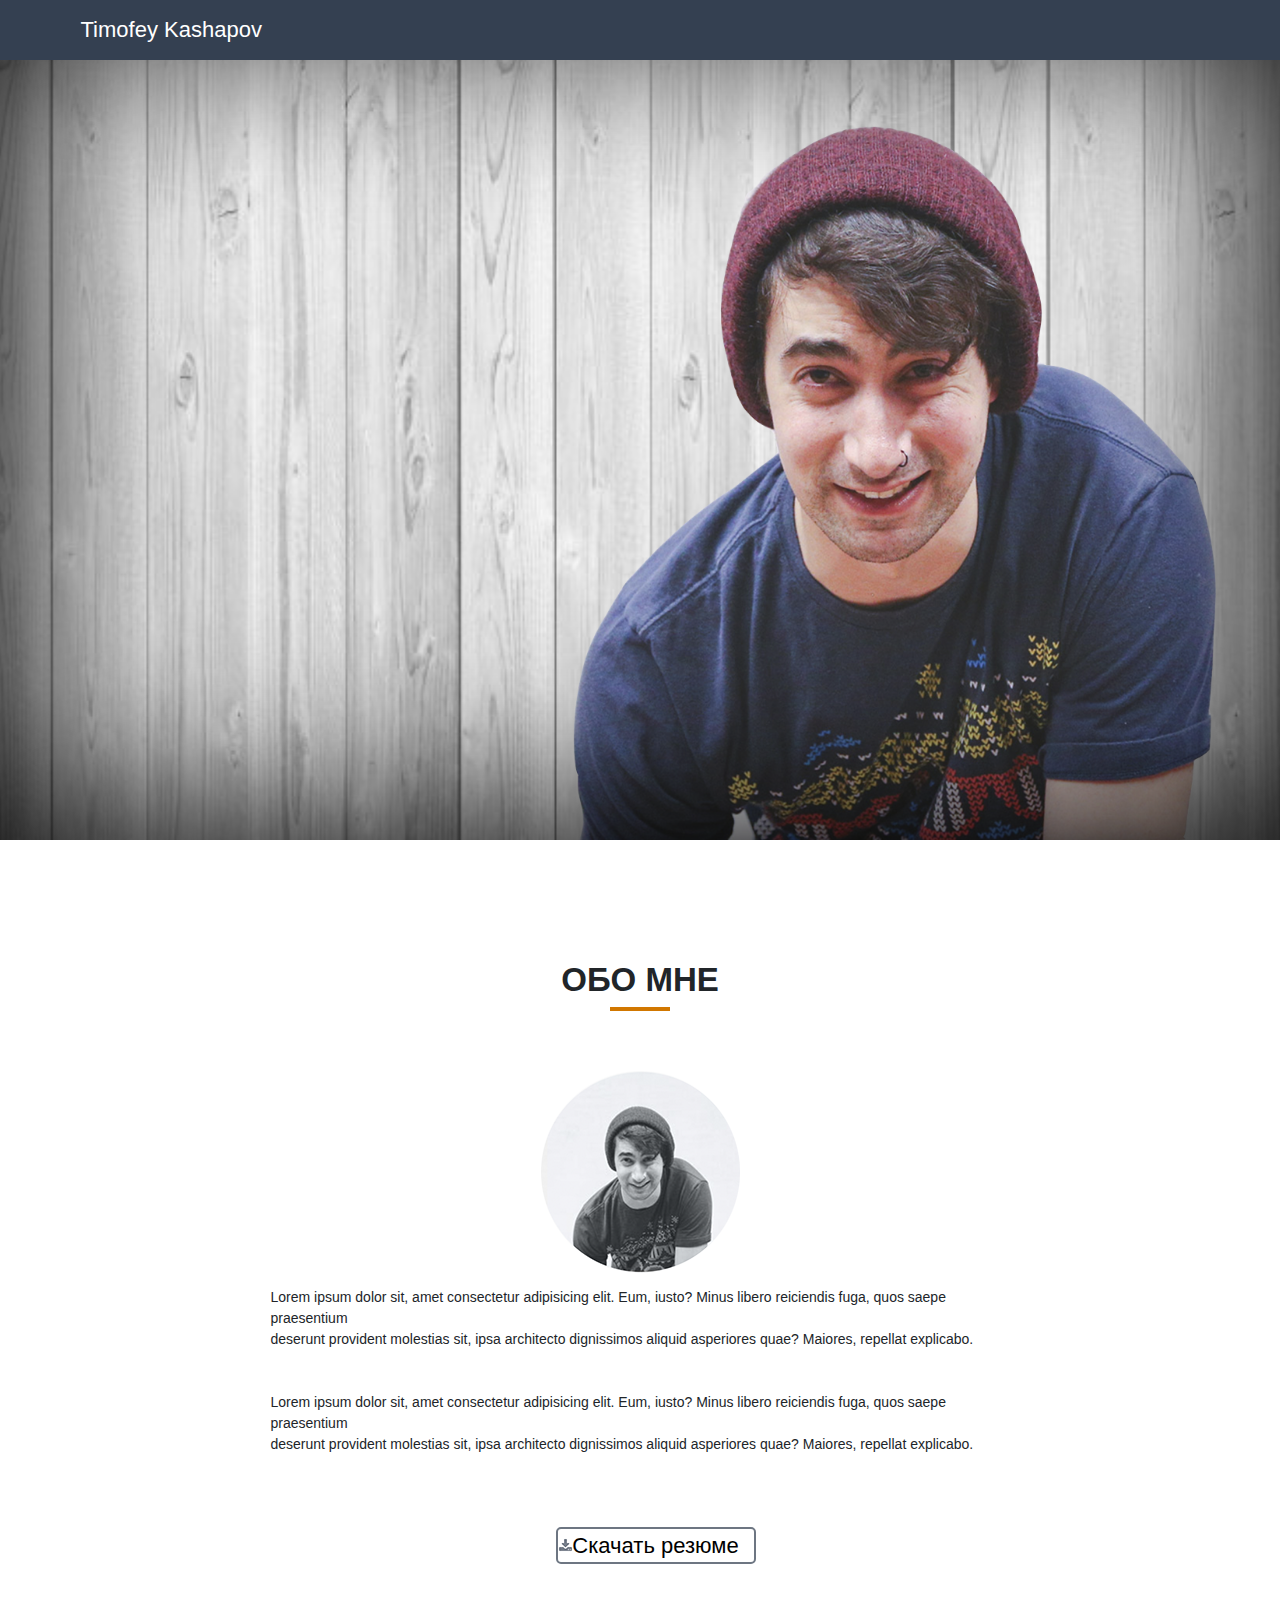
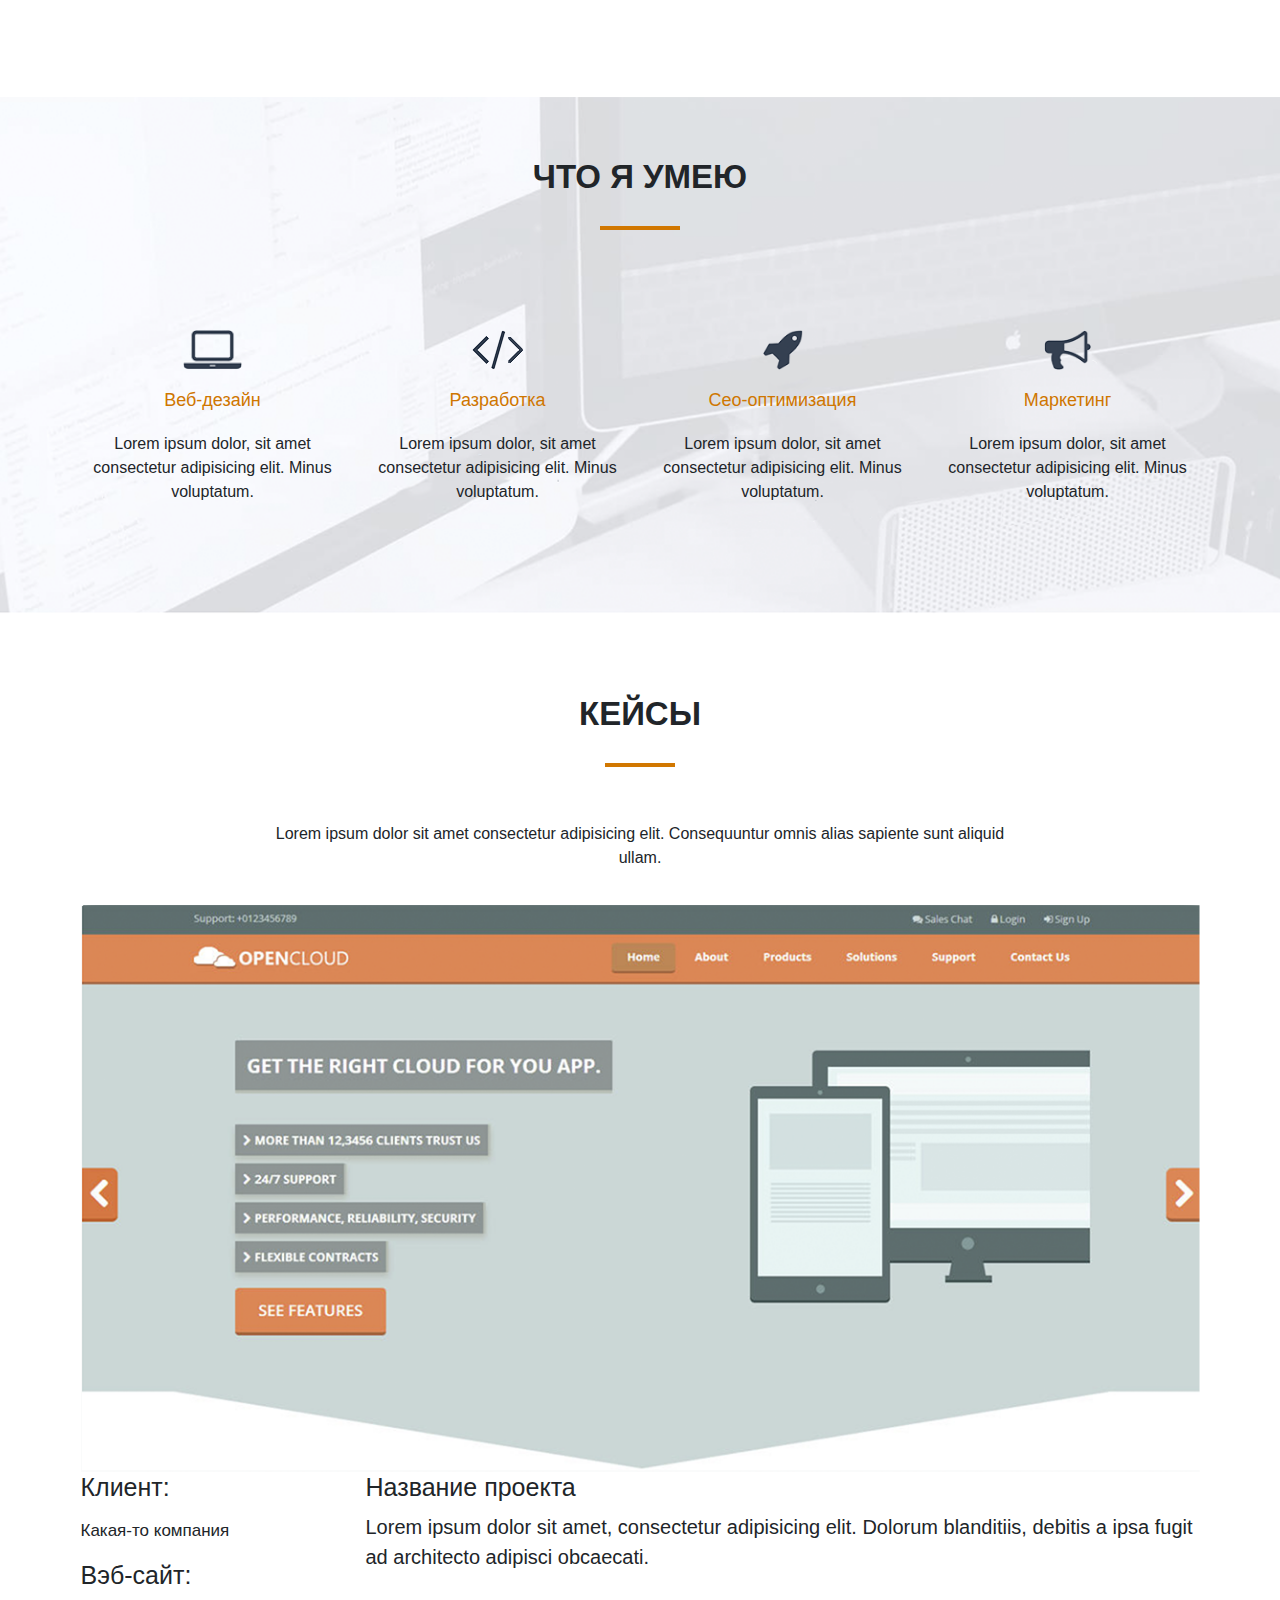
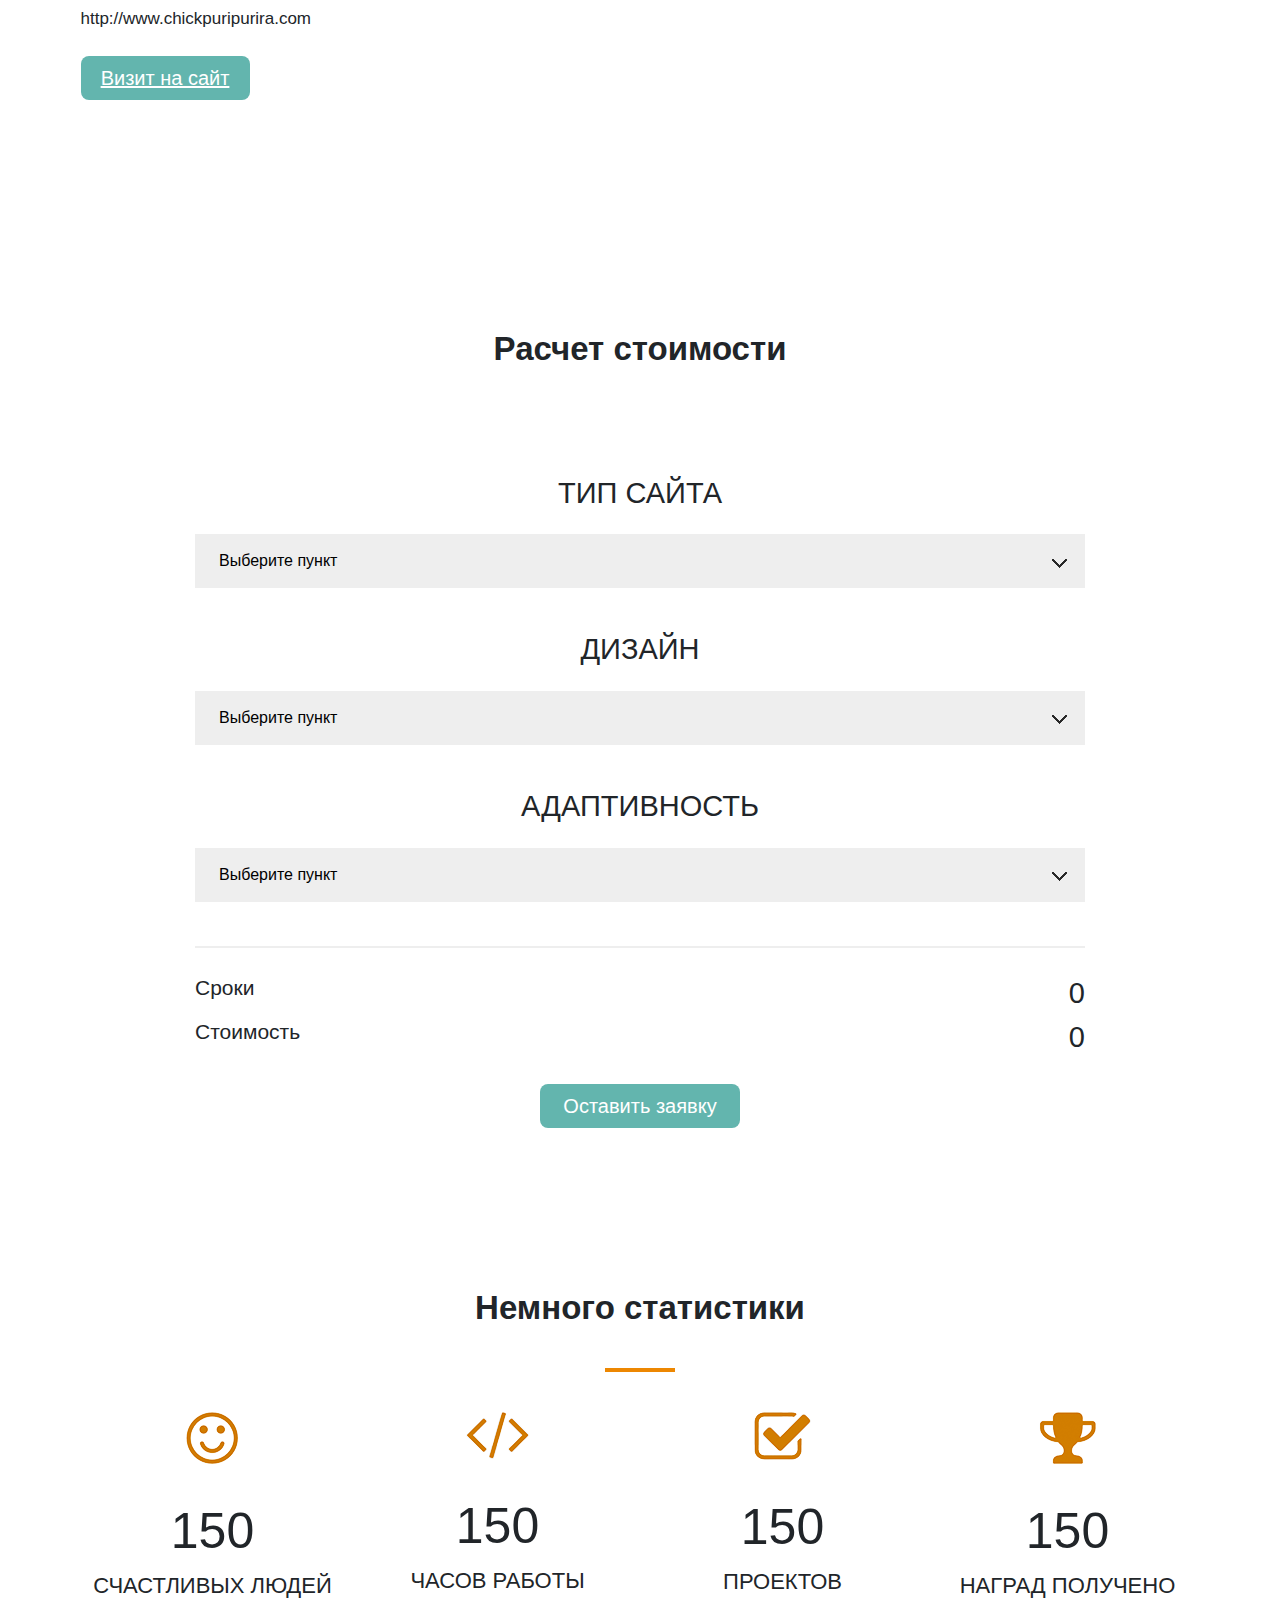
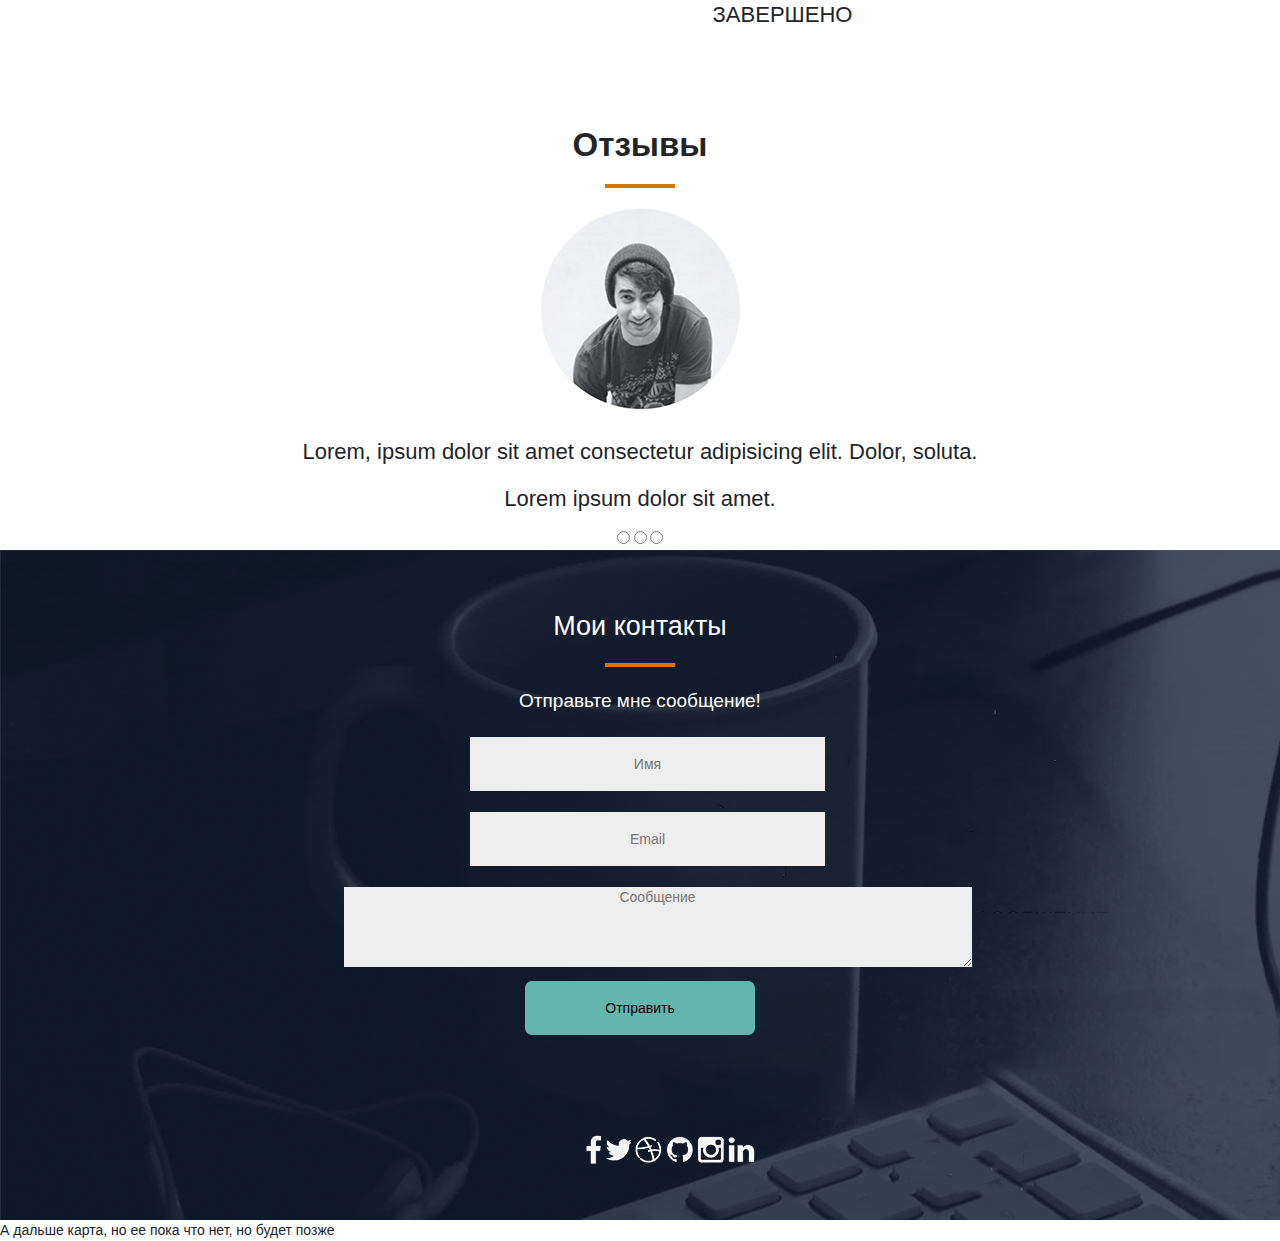
==== src/index.html @ a4252118 "Add files via upload" ====
<!DOCTYPE html>
<html lang="en">
<head>
    <meta charset="UTF-8">
    <meta name="description" content="Это моя первая страница">
    <meta name="author" content="Tima">
    <meta name="robots" content="all">
    <meta property="og:title" content="Это моя первая страница">
    <meta http-equiv="X-UA-Compatible" content="IE=edge">
    <meta name="viewport" content="width=device-width, initial-scale=1.0">
    
    <title>Начинающий Веб-разработчик</title>
    <link rel="stylesheet" href="css/reset.css">
    <link rel="stylesheet" href="css/bootstrap.min.css">
    <link rel="stylesheet" href="css/style.css">
    <link rel="stylesheet" href="css/font-awesome.css">
</head>
<body>
    <div class="preloader">
        <div class="preloader__row">
          <div class="preloader__item"></div>
          <div class="preloader__item"></div>
        </div>
      </div>
      <script>
        window.onload = function () {
          document.body.classList.add('loaded_hiding');
          window.setTimeout(function () {
            document.body.classList.add('loaded');
            document.body.classList.remove('loaded_hiding');
          }, 500);
        }
      </script>
    <header>
        <nav>
            <div class="container">
                <div class="row">
                    <div class="col-xxl-2 col-lg-3 col-7">
                        <div class="logo">Timofey Kashapov</div>
                    </div>
                    <div class=" px-0 col-xxl-6 col-xl-7 col-lg-8 offset-xxl-4 offset-xl-2 offset-lg-1 d-none d-lg-block">
                        <div class="menu">
                            <ul>
                                <li><a href="#about_me">Обо мне</a></li>
                                <li><a href="#skills">Навыки</a></li>
                                <li><a href="#case">Кейс</a></li>
                                <li><a href="#buy">Прайс</a></li>
                                <li><a href="#review">Отзывы</a></li>
                                <li><a href="#contact">Контакты</a></li>
                            </ul>
                        </div>
                    </div>
                    <div class="col-5 d-flex d-lg-none flex-column justify-content-center align-items-end">
                        <div class="dropdown">
                            <a class="btn btn btn-outline-secondary dropdown-toggle white-btn" href="#" role="button" data-bs-toggle="dropdown" aria-expanded="false">
                              Меню
                            </a>
                          
                            <ul class="dropdown-menu" aria-labelledby="dropdownMenuLink">
                              <li><a class="dropdown-item" href="#about_me">Обо мне</a></li>
                                <li><a class="dropdown-item" href="#skills">Навыки</a></li>
                                <li><a class="dropdown-item" href="#case">Кейс</a></li>
                                <li><a class="dropdown-item" href="#buy">Прайс</a></li>
                                <li><a class="dropdown-item" href="#review">Отзывы</a></li>
                                <li><a class="dropdown-item" href="#contact">Контакты</a></li>
                            </ul>
                          </div>
                    </div>
                </div>
            </div>
            
        </nav>
    </header>
    <main>
    <section class="main">
        <div class="container h-100">
            <div class="row align-items-center h-100">
                <div class="col-lg-6 mt-5 pt-5">
                    <div class="title_container mt-5">
                        <h1>Привет <br> Я ток начинаю)</h1>
                        <h4><i class="fa fa-css3" aria-hidden="true"></i>Здесь должно что то быть написано</h4>
                        <form action="a">
                            <input type="submit" value="Обо мне">
                            <input type="submit" value="Мои работы">
                        </form> 
                    </div>
                </div>
            </div>
        </div>
        
    </section>
    </main>
    <div class="about section" id="about_me">
        <div class="about_container container">
            <div class="row justify-content-center">
                <div class="col-12 col-sm-6 col-ld-3 text-center ">
                    <h2 id="about_me">Обо мне</h2>
                    <hr>
                </div>
            </div>
            <img class="d-block mx-auto" src="../src/img/p2.png" alt="">
            <div class="row justify-content-center">
                <div class="col-12 col-sm-10 col-md-9 col-lg-8 text-center text-md-start">
                    <p class="mt-3">Lorem ipsum dolor sit, amet consectetur adipisicing elit. Eum, iusto? Minus libero reiciendis fuga, quos saepe praesentium <br> deserunt provident molestias sit, ipsa architecto dignissimos aliquid asperiores quae? Maiores, repellat explicabo.</p>
                    <p class="mt-5">Lorem ipsum dolor sit, amet consectetur adipisicing elit. Eum, iusto? Minus libero reiciendis fuga, quos saepe praesentium <br> deserunt provident molestias sit, ipsa architecto dignissimos aliquid asperiores quae? Maiores, repellat explicabo.</p> <br>
        
                </div>
            </div>
            <div class="row justify-content-center">
                <div class="col-6 col-sm-5 col-md-4 col-lg-2 text-center">
                    <a href="#">Скачать резюме</a>
                </div>
            </div>
        </div>
    </div>
    <div class="skills section" id="skills">
        <div class="skills_container container">
            <h2>Что я умею</h2>
            <hr>
            <div class="row justify-content-center text-center">
                <div class="skills_item col-12 col-sm-6 col-md-3 mt-5 mt-sm-0">
                    <img src="./img/pc.png" alt="">
                    <h3>Веб-дезайн</h3>
                    <p>Lorem ipsum dolor, sit amet consectetur adipisicing elit. Minus voluptatum.</p>
                </div>
                <div class="skills_item col-12 col-sm-6 col-md-3 mt-5 mt-sm-0">
                    <img src="./img/log1.png" alt="">
                    <h3>Разработка</h3>
                    <p>Lorem ipsum dolor, sit amet consectetur adipisicing elit. Minus voluptatum.</p>
                </div>
                <div class="skills_item col-12 col-sm-6 col-md-3 mt-5 mt-sm-0">
                    <img src="./img/raketa.png" alt="">
                    <h3>Сео-оптимизация</h3>
                    <p>Lorem ipsum dolor, sit amet consectetur adipisicing elit. Minus voluptatum.</p>
                </div>
                <div class="skills_item col-12 col-sm-6 col-md-3 mt-5 mt-sm-0">
                    <img src="./img/mus.png" alt="">
                    <h3>Маркетинг</h3>
                    <p>Lorem ipsum dolor, sit amet consectetur adipisicing elit. Minus voluptatum.</p>
                </div>
            </div>
        </div>
    </div>
    
    <div class="case section" id="case">
        <div class="case_container container">
            <h2 class="text-center">Кейсы</h2>
        <hr>
        <div class="row justify-content-center text-center">
            <p class="textcs col-12 col-sm-10 col-md-9 col-lg-8 text-center">Lorem ipsum dolor sit amet consectetur adipisicing elit. Consequuntur omnis alias sapiente sunt aliquid ullam.</p>
            <img src="../src/img/caseslider.png" class="rounded mx-auto d-block" alt="">
        </div>

            <!--<div class="row justify-content-center">
            <div class="text_case">
                    <div class="col-12 col-md-3 col-lg-2 description_left">
                        <h4>Клиент</h4>
                        <p class="company">Компания</p>
                        <h4>Веб-сайт</h4>
                        <p class="company">http://www.chickpuripurira.com</p>
                        <form action="c">
                            <input type="submit" value="Визит на сайт">
                        </form>
                    </div>
            </div>
            <div class="text_case2">
                <div class="col-12 col-md-9 description_right mt-3 mt-md-0">
                            <h4>Название проекта</h4>
                            <p class="ttl">Lorem ipsum dolor sit amet.</p>
                        </div>
            </div>
            </div>-->
            <div class="row justify-content-between">
                <div class="col-12 col-md-3 col-lg-2 description_left">
                    <h3>Клиент:</h3>
                    <p>Какая-то компания</p>
                    <h3>Вэб-сайт:</h3>
                    <p>http://www.chickpuripurira.com</p>
                    <a href="#">Визит на сайт</a>
                </div>
                <div class="col-12 col-md-9 description_right mt-3 mt-md-0">
                    <h4>Название проекта</h4>
                    <p>Lorem ipsum dolor sit amet, consectetur adipisicing elit. Dolorum blanditiis, debitis a ipsa fugit ad architecto adipisci obcaecati.</p>
                </div>
            </div>
            </div>
            <br>
            
           
        </div>    
        </div>
    </div>
    
    <div class="buy section" id="buy">
        <div class="container justify-content-center text-center">
            <h2>Расчет стоимости</h2>
            <div class="col-12 ">
                <div class="calculator">
                    <h3>Тип сайта</h3>
                    <select id="select1" class="mySelect" name="type" id="typeSite">
                        <option value="0" days="0" selected disabled>Выберите пункт</option>
                        <option value="1000" days="2">Сайт-визитка</option>
                        <option value="2000" days="4">Корпоративный</option>
                        <option value="5000" days="6">Интернет-магазин</option>
                    </select>
                    <h3>Дизайн</h3>
                    <select id="select2" class="mySelect" name="type" id="typeSite">
                        <option value="0" days="0" selected disabled>Выберите пункт</option>
                        <option value="2500" days="2">Шаблонный</option>
                        <option value="3500" days="3">Уникальный</option>
                        <option value="5000" days="4">WOW-Дизайн</option>
                    </select>
                    <h3>Адаптивность</h3>
                    <select id="select3" class="mySelect" name="type" id="typeSite">
                        <option value="0" days="0" selected disabled>Выберите пункт</option>
                        <option value="1000" days="2">Компьютер</option>
                        <option value="2500" days="3">Мобильный</option>
                        <option value="5000" days="4">Полный</option>
                    </select>
                    <hr>
                    <div class="calculator_footer">
                        <div class="days">
                            <p class="text">Сроки</p>
                            <p class="digit">0</p>
                            <div class="clear"></div>
                        </div>

                        <div class="price">
                            <p class="text">Стоимость</p>
                            <p class="digit">0</p>
                            <div class="clear"></div>
                        </div>
                        <div class="row justify-content-center text-center">
                            <div class="col-12 ">
                                <button class="mx-auto" onclick="">Оставить заявку</button>
                            </div>
                        </div>
                    </div>
                </div> 
            </div>
        </div>
        
    </div>
    
    <div class="statist" id="statist">
        <div class="statist_container container">
        <h2>Немного статистики</h2>
        <hr>
        <div class="row justify-content-center text-center">
            <div class="statist_item col-12 col-sm-6 col-md-3">
                <img src="./img/smile.png" alt=""><br>
                <span>150</span>
                <p>Счастливых людей</p>
            </div>
            <div class="statist_item col-12 col-sm-6 col-md-3">
                <img src="./img/skoba.png" alt=""><br>
                <span>150</span>
                <p>Часов работы</p>
            </div>
            <div class="statist_item col-12 col-sm-6 col-md-3">
                <img src="./img/galka.png" alt=""><br>
                <span>150</span>
                <p>Проектов завершено</p>
            </div>
            <div class="statist_item col-12 col-sm-6 col-md-3">
                <img src="./img/kubok.png" alt=""><br>
                <span>150</span>
                <p>Наград получено</p>
            </div>
        </div>
    </div>
    </div>
    <div class="review section" id="review">
        <div class="review_container container">
            <h2>Отзывы</h2>
            <hr>
            <div class="row justify-content-center text-center">
                <div class="col-12 col-sm-10 col-md-8 text-center">
                    <div class="review1">
                        <img src="../src/img/p2.png" class="rounded mx-auto d-block" alt="">
                        <p>Lorem, ipsum dolor sit amet consectetur adipisicing elit. Dolor, soluta.</p>
                        <p>Lorem ipsum dolor sit amet.</p>
                        <input  type="radio" name="kartinka1" value="1">
                        <input  type="radio" name="kartinka1" value="2">
                        <input  type="radio" name="kartinka1" value="3">
                    </div>
                </div>
            </div>
        </div>
    </div>
    <div class="contact section" id="contact">
        <div class="contact_container container text-center">
            <h2>Мои контакты</h2>
        <hr>
        <p>Отправьте мне сообщение!</p>
        <div class="row justify-content-center text-center">
            <div class="col-12 col-sm-10 col-md-8">
            <div class="input_text">
                <input class="push" type="text" name="" id="" placeholder="Имя">
                <input class="push" type="email" name="" id="" placeholder="Email">
            </div>
        </div>
        <div class="col-12 col-sm-10 col-md-8">
            <div class="input_text2">
                <textarea class="textarea" placeholder="Сообщение" name="" id="" cols="30" rows="10"></textarea>
            </div>
        </div>
            
                <form action="d">
                    <input class="tent" type="submit" value="Отправить">
                </form>
            <div class="col-12 col-sm-8 col-md-4">
            <div class="socseti">
                <img src="./img/fb.png" alt="">
                <img src="./img/twiter.png" alt="">
                <img src="./img/boll.png" alt="">
                <img src="./img/git.png" alt="">
                <img src="./img/inst.png" alt="">
                <img src="./img/in.png" alt="">
            </div>
        </div>
        </div>
        
        </div>
        
    </div>
    <footer>
        <p>А дальше карта, но ее пока что нет, но будет позже</p>
    </footer>
    <script src="js/jquery-3.6.0.min.js"></script>
    <script src="js/bootstrap.bundle.min.js"></script>
    <script src="js/spin.js"></script>
    <script src="js/jquery.magnific-popup.min.js"></script>
    <script src="js/calcul.js" ></script>
</body>
</html>
---- src/css/style.css ----
body{
    font-family: Arial, sans-serif;
}
.preloader {
    /*фиксированное позиционирование*/
    position: fixed;
    /* координаты положения */
    left: 0;
    top: 0;
    right: 0;
    bottom: 0;
    /* фоновый цвет элемента */
    background: #e0e0e0;
    /* размещаем блок над всеми элементами на странице (это значение должно быть больше, чем у любого другого позиционированного элемента на странице) */
    z-index: 1001;
  }
  
  .preloader__row {
    position: relative;
    top: 50%;
    left: 50%;
    width: 70px;
    height: 70px;
    margin-top: -35px;
    margin-left: -35px;
    text-align: center;
    animation: preloader-rotate 2s infinite linear;
  }
  
  .preloader__item {
    position: absolute;
    display: inline-block;
    top: 0;
    background-color: #337ab7;
    border-radius: 100%;
    width: 35px;
    height: 35px;
    animation: preloader-bounce 2s infinite ease-in-out;
  }
  
  .preloader__item:last-child {
    top: auto;
    bottom: 0;
    animation-delay: -1s;
  }
  
  @keyframes preloader-rotate {
    100% {
      transform: rotate(360deg);
    }
  }
  
  @keyframes preloader-bounce {
  
    0%,
    100% {
      transform: scale(0);
    }
  
    50% {
      transform: scale(1);
    }
  }
  
  .loaded_hiding .preloader {
    transition: 0.3s opacity;
    opacity: 0;
  }
  
  .loaded .preloader {
    display: none;
  }
nav{
    position: fixed;
    width: 100%;
    height: 60px;
    background: #344051;
    position: fixed;
    z-index: 15;
}
.logo{
    color: #fff;
    font-size: 22px;
    line-height: 60px;
    float: left;
    -webkit-animation: comming 3s ease;
    -o-animation: comming 3s ease;
    animation: comming 3s ease;
}
@keyframes comming{
    from{
        opacity: 0;
    }
    to{
        opacity: 1;
    }
}
@keyframes topshift{
    from{
        opacity: 0;
        margin-top:-80px;
    }
    to{
        opacity: 1;
        margin-top: 0px;
    }
}
.menu{
    float: left;
   
}
.menu li{
    float: left;
    line-height: 60px;
    color: #fff;
    margin-right: 40px;
    font-size: 14px;
    text-transform: uppercase;
    -webkit-animation: topshift 3s ease forwards;
    -o-animation: topshift 3s ease forwards;
    animation: topshift 3s ease forwards;
    opacity: 0;
}
.menu li:nth-child(2){
    animation-delay: 0.4s;
}
.menu li:nth-child(3){
    animation-delay: 0.8s;
}
.menu li:nth-child(4){
    animation-delay: 1.2s;
}
.menu li:nth-child(5){
    animation-delay: 1.6s;
}
.menu li:nth-child(6){
    animation-delay: 2.0s;
}
.white-btn:visited{
    color: white;
}

.menu li a{
    transition: all 0.1s;
    color: #fff;
    transform: scale(1);
    display: inline-block;
}
.menu li a.active{
    color: red;
    
}
.menu li a:visited{
    color: white;
}
/*.menu li a:hover{
    color: #e88604;
}
.menu li a:active{
    transform: scale(1.1);
    color: #e88604;
}*/
main{
    width: 100%;
    height: 100%;
}
.main{
    float: right;
    width: 100%;
    height: calc(100% - 60px);
    background: url(../img/p.png) 90% 100%/auto 85% no-repeat,url("../img/doski.jpg") center/cover no-repeat;
    box-shadow: inset 0px 0px 200px 20px #000;
}
    /*
    animation: shake 1s infinite;
  }
  
  @keyframes shake {
    0% { transform: translate(5px, 5px) rotate(0deg); }
    10% { transform: translate(-5px, -7px) rotate(-1deg); }
    20% { transform: translate(-8px, 5px) rotate(1deg); }
    30% { transform: translate(8px, 7px) rotate(0deg); }
    40% { transform: translate(5px, -5px) rotate(1deg); }
    50% { transform: translate(-5px, 7px) rotate(-1deg); }
    60% { transform: translate(-8px, 5px) rotate(0deg); }
    70% { transform: translate(8px, 5px) rotate(-1deg); }
    80% { transform: translate(-5px, -5px) rotate(1deg); }
    90% { transform: translate(5px, 7px) rotate(0deg); }
    100% { transform: translate(5px, -7px) rotate(-1deg); }
  }*/
.title_container{
    color: #2c384a;
    text-align: center;
    width: 100%;
    opacity: 0;
    -webkit-animation: titlemove 1.5s ease forwards;
    -o-animation: titlemove 1.5s ease forwards;
    animation: titlemove 1.5s ease forwards;
    -webkit-animation-delay: 2.4s;
    -o-animation-delay: 2.4s;
    animation-delay: 2.4s;
}
@keyframes titlemove{
    from{
        opacity: 0;
        margin-left: -500px;
    }
    to{
        opacity: 1;
        margin-left: 0px;
    }
}
.title_container h1{
    font-size: 72px;
    font-weight: 600;
}
.title_container h4{
    margin-top: 40px;
    color: #79818d;
    text-align: center;
    font-size: 22px;
}
.title_container input{
    width: 96px;
    height: 40px;
    text-align: center;
    border: 2px solid #6d7682;
    background: none;
    border-radius: 5px;
    color: #6d7682;
    font-size: 13px;
    cursor: pointer;
    margin: 50px 14px 0px 14px;
}
.title_container input{
    transition: all;
    transform: scale(1);
}
.title_container input:hover{
    background: #344051;
    color: #fff;
}
.title_container input:active{
    transform: scale(1.1);
}
@media (max-width:991px){
    .title_container, .title_container h4, .title_container input{
        color: white;
        position: relative;
        z-index: 3;
    }
    .title_container input{
        border: 2px solid #fff;
    }
    .main{
        position: relative;
    }
    .main::after{
        content: "";
        bottom: 0;
        top: 0;
        left: 0;
        right: 0;
        position: absolute;
        background: rgba(0, 0, 0, 0.4);
    }
}

/*.about{
    -webkit-animation: abo 3s ease forwards;
    -o-animation: abo 3s ease forwards;
    animation: abo 3s ease forwards;
    opacity: 0;
}
@keyframes abo{
    from{
        opacity: 0;
        margin-left:-500px;
    }
    to{
        opacity: 1;
        margin-left: 0px;
    }
    
}*/
.about{
    padding-top: 60px;
    padding-bottom: 96px;
}
.about_container h2{
    font-size: 33px;
    text-transform: uppercase;
    font-weight: 650;
}
.about_container hr{
    height: 4px;
    border: none;
    background: #d17700;
    width: 60px;
    margin: 0 auto 60px;
    opacity: 1;
}

.about_container a{
    display: block;
    width: 200px;
    border: 2px solid #6d7682;
    background: url(../img/ik.png) left no-repeat;
    border-radius: 5px;
    color: black;
    font-size: 22px;
    cursor: pointer;
    margin: 37px auto;
    text-decoration: none;
}
.skills{    
    background: url(../img/foncase.png)center/cover no-repeat;
}
.skills_container{
    padding-top: 60px;
    padding-bottom: 96px;
}

.skills_container h2{
    text-align: center;
    font-size: 33px;
    margin: 0px auto 30px;
    text-transform: uppercase;
    font-weight: 650;
}
.skills_container hr{
    height: 4px;
    border: none;
    background: #d17700;
    width: 80px;
    margin: 0 auto 100px;
    opacity: 1;
}

.skills_item img{
    margin-bottom: 20px;
    height: 40px;
}

.skills_item h3{
    font-size: 18px;
    color: #cf7600;
    margin-bottom: 20px;
}
.skills_item p{
    font-size: 16px;
}

.clear{
    clear: both;
}






/*.case{
    -webkit-animation: cas 3s ease forwards;
    -o-animation: cas 3s ease forwards;
    animation: cas 3s ease forwards;
    opacity: 0;
}
@keyframes cas{
    from{
        opacity: 0;
        margin-left:-500px;
    }
    to{
        opacity: 1;
        margin-left: 0px;
    }
}*/
.case{
    padding-top: 80px;
    padding-bottom: 128px;
}
.case{
    width: 100%;

}
.case h2{
    text-align: center;
    width: 214px;
    font-size: 33px;
    margin: 0px auto 30px;
    text-transform: uppercase;
    font-weight: 650;
}
.case hr{
    height: 4px;
    border: none;
    background: #d17700;
    width: 70px;
    margin: 20px auto;
    opacity: 1;
}
.case .textcs{
    text-align: center;
    font-size: medium;
    margin: 35px 0px 35px 0px;
}
.text_case{
    font-size: 15px;
}
.text_case h4{
    font-size: 27px;
    color: #384354;
}
.text_case .company{
    font-size: 17px;
    color: #384354;
}
.text_case input{
    background: #63b5ae;
    border-radius: 5px;
    font-size: 30px;
    margin: 14px 0px 0px 0px;
    transition: all;
    transform: scale(1);
}
/*.text_case input:hover{
    background: #4e9a93;
}
.text_case input:active{
    transform: scale(1.1);
}*/
.text_case2 h4{
    font-size: 27px;
    color: #384354;

}
.text_case2 .ttl{
    font-size: 17px;
    color: #384354;
}
.description_left h3{
    font-size: 25px;
}

.description_left p{
    font-size: 17px;
    margin: 16px 0;
}

.description_left a, .calculator_footer button{
    margin-top: 25px;
    display: block;
    width: 100%;
    background: #63b5ae;
    height: 44px;
    line-height: 44px;
    text-align: center;
    color: white;
    font-size: 20px;
    border-radius: 8px;
    
}
.description_right h4{
    font-size: 25px;
    margin-bottom: 10px;
}
.description_right p{
    font-size: 20px;

}








.buy h2{
    font-size: 33px;
    padding-top: 80px;
    padding-bottom: 100px;
    font-weight: 650;
}
.calculator{
    max-width: 890px;
    margin: 0 auto;
    padding-bottom: 50px;
}

.calculator h3{
    font-size: 29px;
    text-transform: uppercase;
    margin-bottom: 24px;
}
.calculator select{
    margin-bottom: 44px;
}

.calculator hr{
    height: 2px;
    border: none;
    background: #eee;
    width: 100%;
    margin: 0 auto 24px;
    opacity: 1;
    
}

.mySelect{
    display: block;
    width: 100%;
    max-width: 890px;
    height: 54px;
    background: #eeeeee;
    padding-left: 24px;
    font-size: 16px;
    -webkit-appearance: none;
    -moz-appearance: none;
    appearance: none;
    background:  url(../img/select.png) 98% 54%/auto no-repeat, #eee;
}
.days, .price{
    margin-bottom: 0px;
    font-size: 21px;
    
}
.calculator_footer p{
    margin-bottom: 0;
}
.calculator_footer .text{
    float: left;
}

.calculator_footer .digit{
    font-size: 29px;
    float: right;
}

.calculator_footer button{
    width: 200px;
}







.statist{    
    width: 100%;
    background: url(../img/doski.jpg) ;
    background-attachment: fixed;
}
.statist h2{
    padding-top: 80px;
    text-align: center;
    font-size: 33px;
    margin: 30px 0px 0px 0px;
    font-weight: 650;
}
.statist hr{
    height: 4px;
    border: none;
    background: #ed8701;
    width: 70px;
    margin: 40px auto;
    opacity: 1;
}
.statist_item{
    text-align: center;
    font-size: 22px;
    text-transform: uppercase;
    /*-webkit-animation: stat 3s ease forwards;
    -o-animation: stat 3s ease forwards;
    animation: stat 3s ease forwards;
    opacity: 0;*/
}
/*.statist_item:nth-child(2){
animation-delay: 0.4s;
}
.statist_item:nth-child(3){
animation-delay: 0.8s;
}
.statist_item:nth-child(4){
animation-delay: 1.2s;
}
.statist_item:nth-child(5){
    animation-delay: 1.6s;
}
.statist_item:nth-child(6){
     animation-delay: 2s;
}
@keyframes stat{
    from{
        opacity: 0;
        margin-top:-80px;
    }
    to{
        opacity: 1;
        margin-top: 0px;
    }
}*/

.statist_item img{
    margin-bottom: 30px;
}
.statist_item span{
    font-size: 50px;
}






.review h2{
    text-align: center;
    font-size: 33px;
    padding-top: 80px;
    font-weight: 650;
}
.review hr{
    height: 4px;
    border: none;
    background: #d17700;
    width: 70px;
    margin: 20px auto;
    opacity: 1;
}
.review img{
    
    margin-bottom: 25px;
}
.review p{

    font-size: 22px;
}
.review input{
    margin: 0 auto;
}






.contact{
    padding-top: 60px;
    padding-bottom: 55px;
}
.contact{    
    width: 100%;
    background: url(../img/foncontact.png) no-repeat;
}
.contact h2{
    text-align: center;
    font-size: 27px;
    color: #fff;
}
.contact p{
    text-align: center;
    color: #fff;
    font-size: 19px;
    margin-bottom: 15px;
}
.contact hr{
    height: 4px;
    border: none;
    background: #d17700;
    width: 70px;
    margin: 20px auto;
    opacity: 1;
}
/*.contact .tent{
    transition: all;
    transform: scale(1);
}
.contact .tent:hover{
    background: #4e9a93;
}
.contact .tent:active{
    transform: scale(0.8);
}*/
.input_text{
    align-items: center;
}
.input_text .push{
    background: #eeeeee;
    height: 54px;
    width: 355px;
    margin: 7px 0px 14px 15px;
    text-align: center;
}
.input_text2{
    align-items: center;
}
.input_text2 .textarea{
    display: block;
    background: #eeeeee;
    width: 85%;
    height: 80px;
    margin: 7px 0px 14px 73px;
    text-align: center;
}
.tent{
    border-radius: 7px;
    width: 230px;
    height: 54px;
    background:#63b5ae;
}
.socseti{
    display: block;
    margin-top: 100px;
    width: 420px;
    height: 30px;
}
@media (max-width:991px){
    .input_text2 .textarea{
        margin-left:42px;
    }
}








/*
.about_container img{
    display: block;
    margin: 0 auto;
    -webkit-animation: pulsing 3s forwards;
  animation: pulsing 3s forwards;
}
@keyframes pulsing {
  0% {
    -webkit-transform: scale(0.5, 0.5);
    transform: scale(0.5, 0.5)
  }
  100% {
    -webkit-transform: scale(1.0, 1.0);
    transform: scale(1.0, 1.0);
  }
}
.about_container a{
    transition: all;
    transform: scale(1);
}
.about_container a:hover{
    background: #344051;
    color: #fff;
}
.about_container a:active{
    transform: scale(0.9);
}


.skills_item{
    -webkit-animation: skil 3s ease forwards;
    -o-animation: skil 3s ease forwards;
    animation: skil 3s ease forwards;
    opacity: 0;
}
.skills_item:nth-child(2){
animation-delay: 0.4s;
}
.skills_item:nth-child(3){
animation-delay: 0.8s;
}
.skills_item:nth-child(4){
animation-delay: 1.2s;
}
.skills_item:nth-child(5){
    animation-delay: 1.6s;
}
.skills_item:nth-child(6){
    animation-delay: 2s;
}
@keyframes skil{
    from{
        opacity: 0;
        margin-top:-80px;
    }
    to{
        opacity: 1;
        margin-top: 0px;
    }
}

.skills{
    display: block;
}
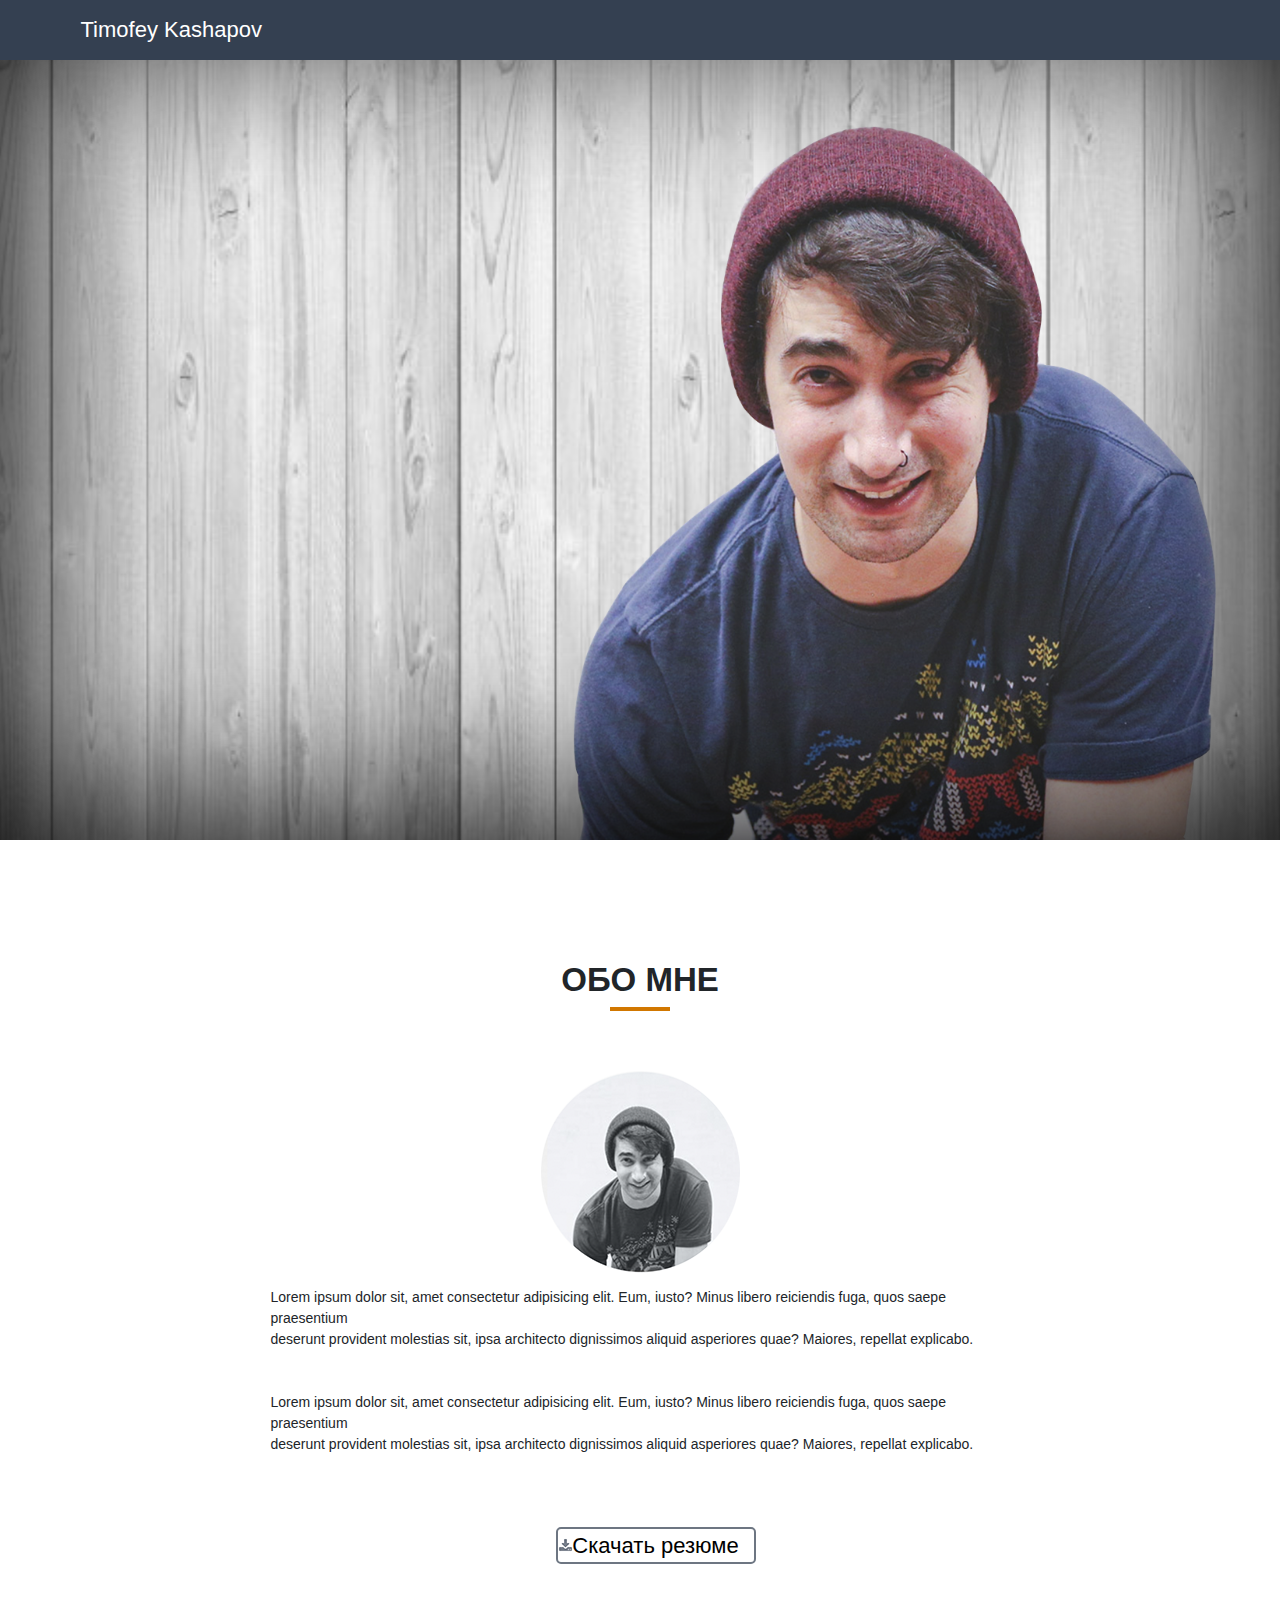
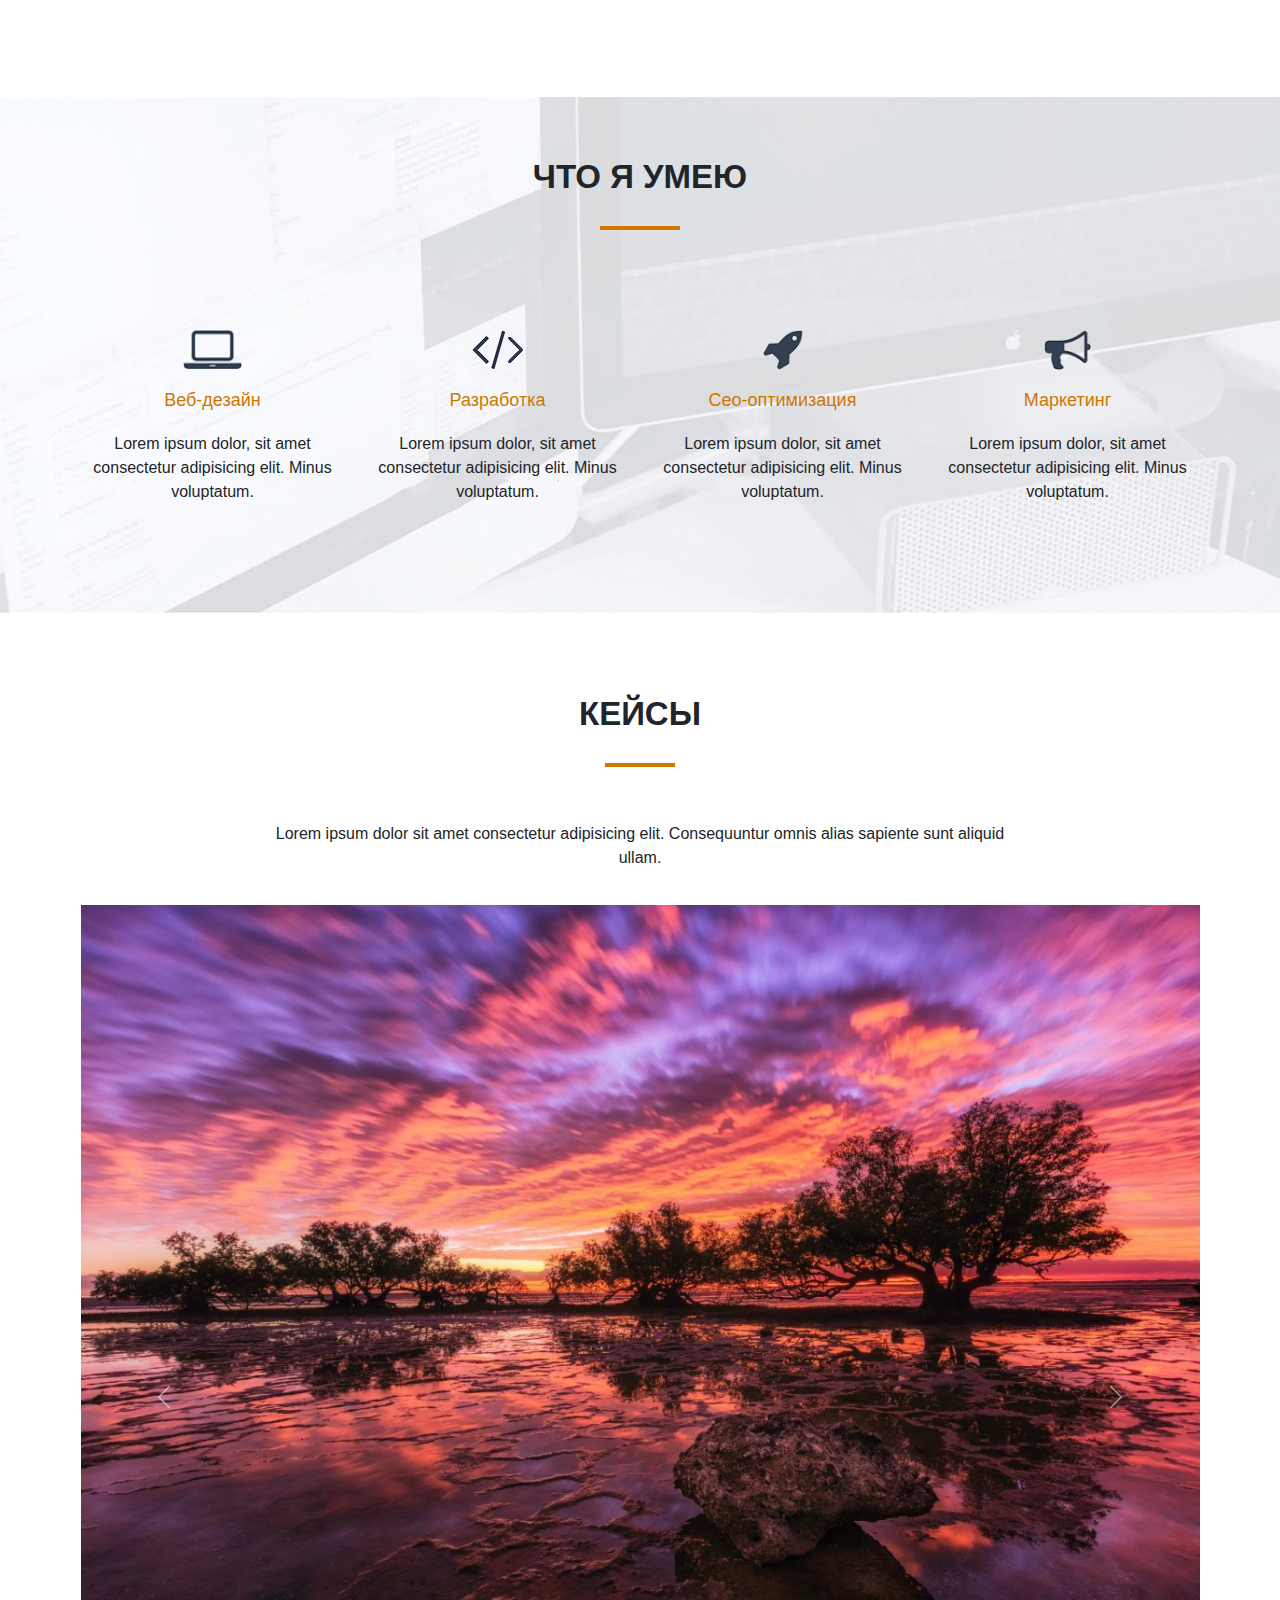
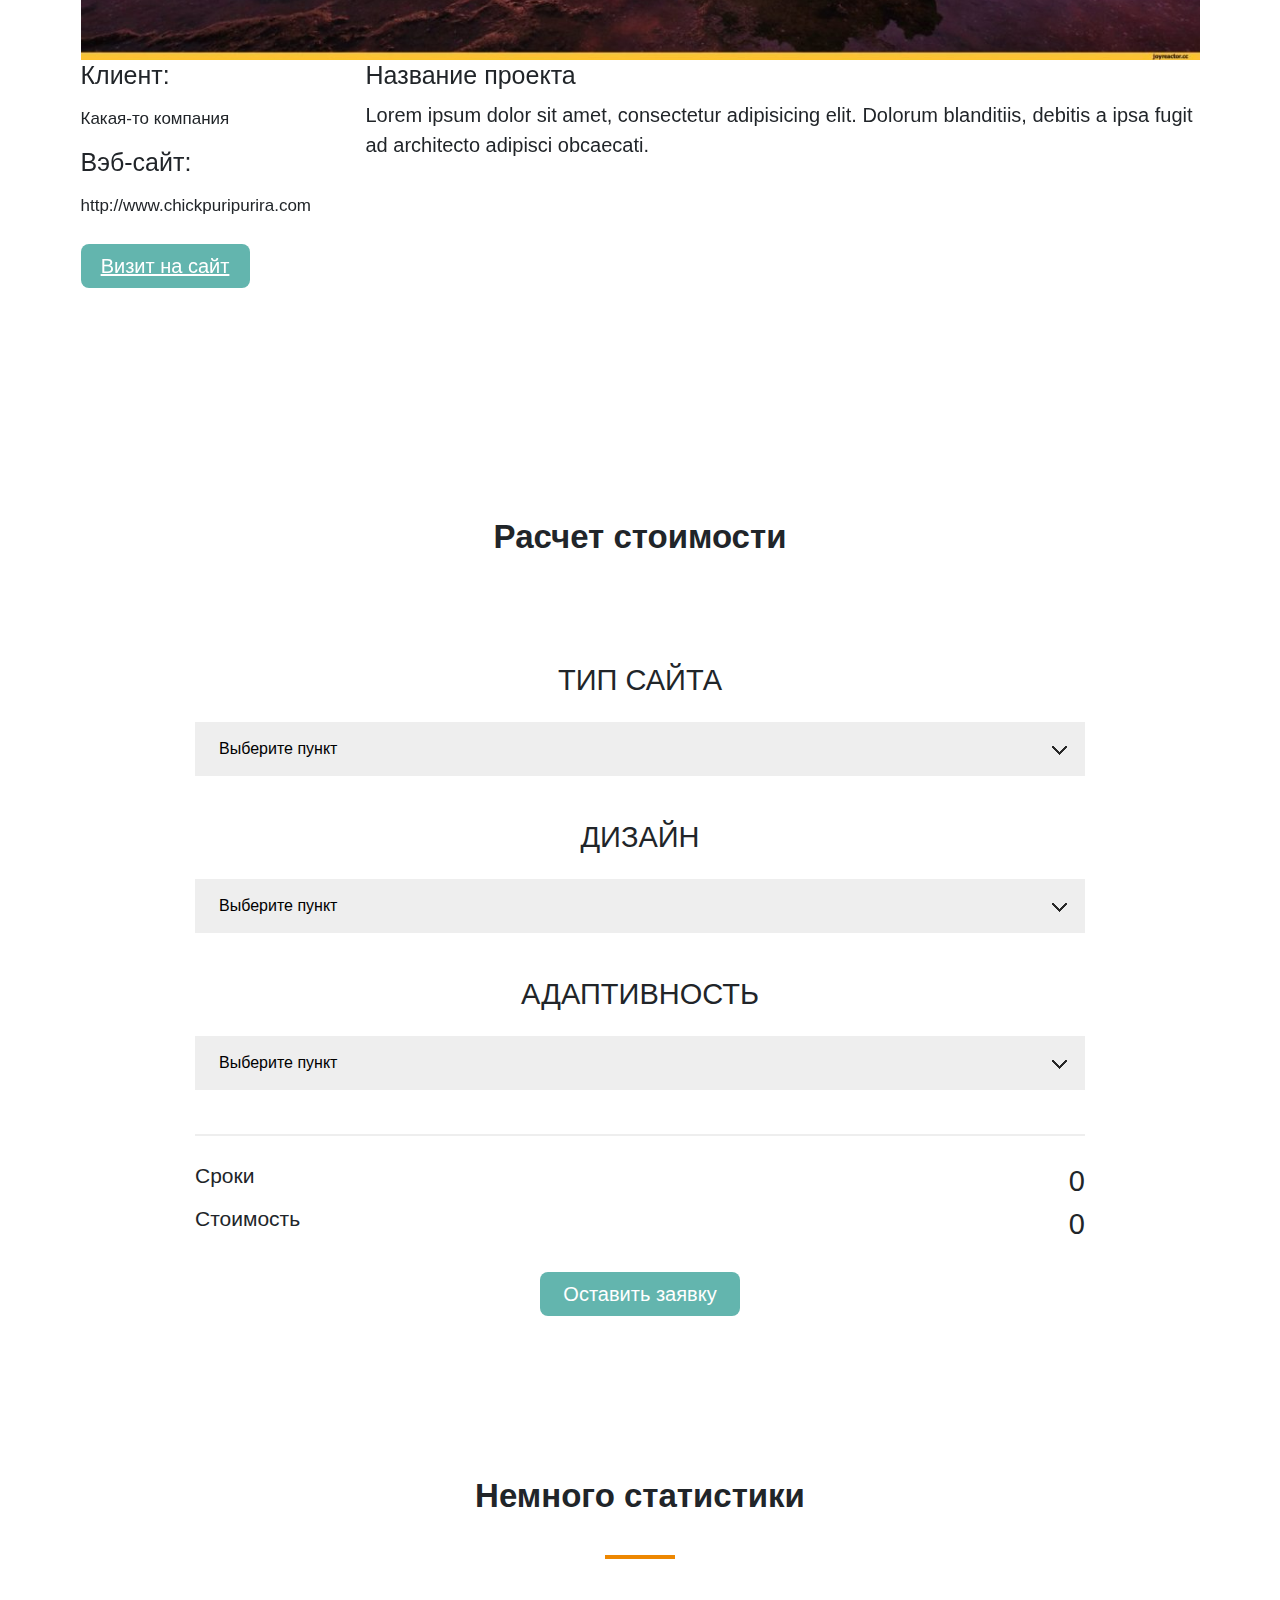
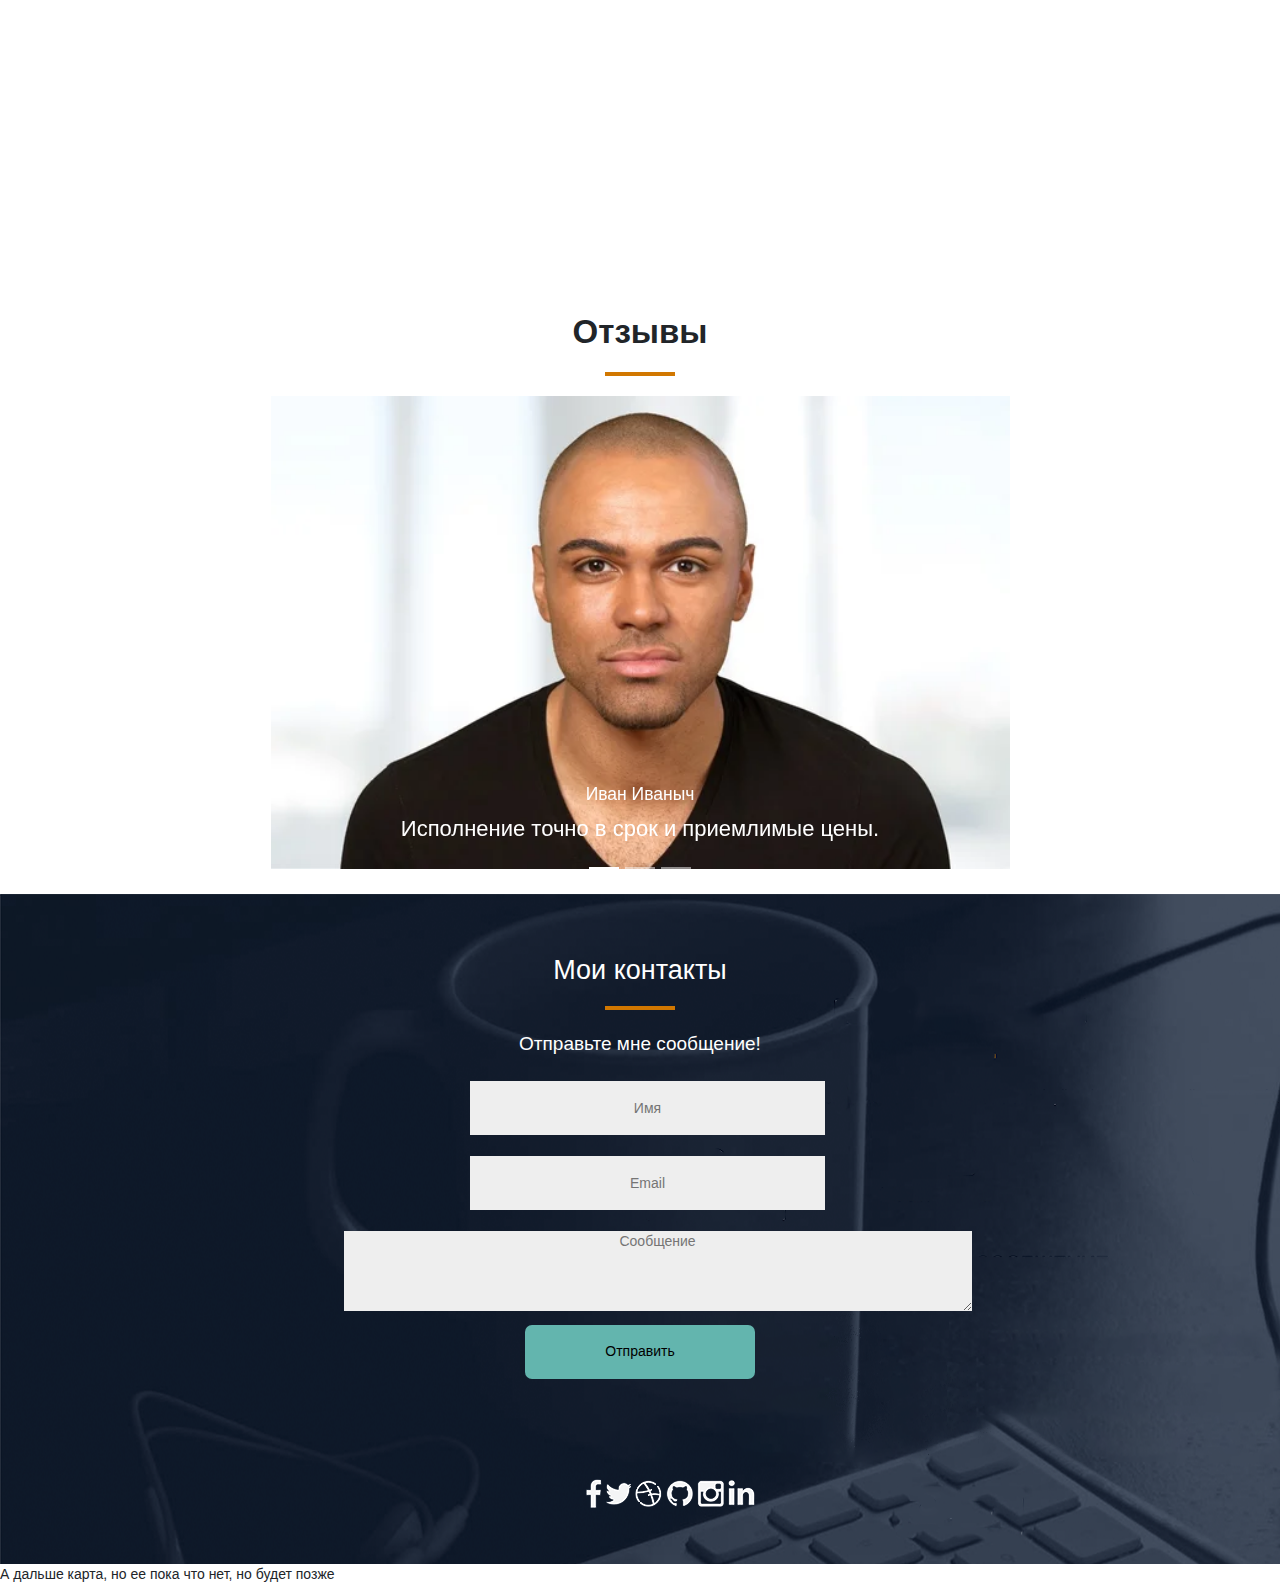
==== commit 4d5b9317: "Add files via upload" ====
--- a/src/index.html
+++ b/src/index.html
@@ -148,9 +148,73 @@
         <hr>
         <div class="row justify-content-center text-center">
             <p class="textcs col-12 col-sm-10 col-md-9 col-lg-8 text-center">Lorem ipsum dolor sit amet consectetur adipisicing elit. Consequuntur omnis alias sapiente sunt aliquid ullam.</p>
-            <img src="../src/img/caseslider.png" class="rounded mx-auto d-block" alt="">
-        </div>
-
+            <img src="" class="rounded mx-auto d-block" alt="">
+        </div>
+        <div id="carouselExampleIndicators" class="carousel slide" data-bs-ride="true">
+            <div class="carousel-indicators">
+              <button type="button" data-bs-target="#carouselExampleIndicators" data-bs-slide-to="0" class="active" aria-current="true" aria-label="Slide 1"></button>
+              <button type="button" data-bs-target="#carouselExampleIndicators" data-bs-slide-to="1" aria-label="Slide 2"></button>
+              <button type="button" data-bs-target="#carouselExampleIndicators" data-bs-slide-to="2" aria-label="Slide 3"></button>
+            </div>
+            <div class="carousel-inner">
+              <div class="carousel-item active">
+                <img src="img/zacat.jpg" class="d-block w-100" alt="...">
+                <div class="row justify-content-between">
+                    <div class="col-12 col-md-3 col-lg-2 description_left">
+                        <h3>Клиент:</h3>
+                        <p>Какая-то компания</p>
+                        <h3>Вэб-сайт:</h3>
+                        <p>http://www.chickpuripurira.com</p>
+                        <a href="#">Визит на сайт</a>
+                    </div>
+                    <div class="col-12 col-md-9 description_right mt-3 mt-md-0">
+                        <h4>Название проекта</h4>
+                        <p>Lorem ipsum dolor sit amet, consectetur adipisicing elit. Dolorum blanditiis, debitis a ipsa fugit ad architecto adipisci obcaecati.</p>
+                    </div>
+                </div>
+              </div>
+              <div class="carousel-item">
+                <img src="img/zacat1.jpg" class="d-block w-100" alt="...">
+                <div class="row justify-content-between">
+                    <div class="col-12 col-md-3 col-lg-2 description_left">
+                        <h3>Клиент:</h3>
+                        <p>Какая-то компания</p>
+                        <h3>Вэб-сайт:</h3>
+                        <p>http://www.chickpuripurira.com</p>
+                        <a href="#">Визит на сайт</a>
+                    </div>
+                    <div class="col-12 col-md-9 description_right mt-3 mt-md-0">
+                        <h4>Название проекта</h4>
+                        <p>Lorem ipsum dolor sit amet, consectetur adipisicing elit. Dolorum blanditiis, debitis a ipsa fugit ad architecto adipisci obcaecati.</p>
+                    </div>
+                </div>
+              </div>
+              <div class="carousel-item">
+                <img src="img/fon1.jpg" class="d-block w-100" alt="...">
+                <div class="row justify-content-between">
+                    <div class="col-12 col-md-3 col-lg-2 description_left">
+                        <h3>Клиент:</h3>
+                        <p>Какая-то компания</p>
+                        <h3>Вэб-сайт:</h3>
+                        <p>http://www.chickpuripurira.com</p>
+                        <a href="#">Визит на сайт</a>
+                    </div>
+                    <div class="col-12 col-md-9 description_right mt-3 mt-md-0">
+                        <h4>Название проекта</h4>
+                        <p>Lorem ipsum dolor sit amet, consectetur adipisicing elit. Dolorum blanditiis, debitis a ipsa fugit ad architecto adipisci obcaecati.</p>
+                    </div>
+                </div>
+              </div>
+            </div>
+            <button class="carousel-control-prev" type="button" data-bs-target="#carouselExampleIndicators" data-bs-slide="prev">
+              <span class="carousel-control-prev-icon" aria-hidden="true"></span>
+              <span class="visually-hidden">Previous</span>
+            </button>
+            <button class="carousel-control-next" type="button" data-bs-target="#carouselExampleIndicators" data-bs-slide="next">
+              <span class="carousel-control-next-icon" aria-hidden="true"></span>
+              <span class="visually-hidden">Next</span>
+            </button>
+          </div>
             <!--<div class="row justify-content-center">
             <div class="text_case">
                     <div class="col-12 col-md-3 col-lg-2 description_left">
@@ -170,19 +234,7 @@
                         </div>
             </div>
             </div>-->
-            <div class="row justify-content-between">
-                <div class="col-12 col-md-3 col-lg-2 description_left">
-                    <h3>Клиент:</h3>
-                    <p>Какая-то компания</p>
-                    <h3>Вэб-сайт:</h3>
-                    <p>http://www.chickpuripurira.com</p>
-                    <a href="#">Визит на сайт</a>
-                </div>
-                <div class="col-12 col-md-9 description_right mt-3 mt-md-0">
-                    <h4>Название проекта</h4>
-                    <p>Lorem ipsum dolor sit amet, consectetur adipisicing elit. Dolorum blanditiis, debitis a ipsa fugit ad architecto adipisci obcaecati.</p>
-                </div>
-            </div>
+            
             </div>
             <br>
             
@@ -249,22 +301,22 @@
         <div class="row justify-content-center text-center">
             <div class="statist_item col-12 col-sm-6 col-md-3">
                 <img src="./img/smile.png" alt=""><br>
-                <span>150</span>
+                <span id="by" class="by">0</span>
                 <p>Счастливых людей</p>
             </div>
             <div class="statist_item col-12 col-sm-6 col-md-3">
                 <img src="./img/skoba.png" alt=""><br>
-                <span>150</span>
+                <span id="by" class="by">0</span>
                 <p>Часов работы</p>
             </div>
             <div class="statist_item col-12 col-sm-6 col-md-3">
                 <img src="./img/galka.png" alt=""><br>
-                <span>150</span>
+                <span id="by" class="by">0</span>
                 <p>Проектов завершено</p>
             </div>
             <div class="statist_item col-12 col-sm-6 col-md-3">
                 <img src="./img/kubok.png" alt=""><br>
-                <span>150</span>
+                <span id="by" class="by">0</span>
                 <p>Наград получено</p>
             </div>
         </div>
@@ -276,14 +328,52 @@
             <hr>
             <div class="row justify-content-center text-center">
                 <div class="col-12 col-sm-10 col-md-8 text-center">
-                    <div class="review1">
+                    <!--<div class="review1">
                         <img src="../src/img/p2.png" class="rounded mx-auto d-block" alt="">
                         <p>Lorem, ipsum dolor sit amet consectetur adipisicing elit. Dolor, soluta.</p>
                         <p>Lorem ipsum dolor sit amet.</p>
                         <input  type="radio" name="kartinka1" value="1">
                         <input  type="radio" name="kartinka1" value="2">
                         <input  type="radio" name="kartinka1" value="3">
-                    </div>
+                    </div>-->
+                    <div id="carouselExampleCaptions" class="carousel slide" data-bs-ride="false">
+                        <div class="carousel-indicators">
+                          <button type="button" data-bs-target="#carouselExampleCaptions" data-bs-slide-to="0" class="active" aria-current="true" aria-label="Slide 1"></button>
+                          <button type="button" data-bs-target="#carouselExampleCaptions" data-bs-slide-to="1" aria-label="Slide 2"></button>
+                          <button type="button" data-bs-target="#carouselExampleCaptions" data-bs-slide-to="2" aria-label="Slide 3"></button>
+                        </div>
+                        <div class="carousel-inner">
+                          <div class="carousel-item active">
+                            <img src="img/chel.jpg" class="d-block w-100" alt="...">
+                            <div class="carousel-caption d-none d-md-block">
+                              <h5>Иван Иваныч</h5>
+                              <p>Исполнение точно в срок и приемлимые цены.</p>
+                            </div>
+                          </div>
+                          <div class="carousel-item">
+                            <img src="img/chel.jpg" class="d-block w-100" alt="...">
+                            <div class="carousel-caption d-none d-md-block">
+                              <h5>Петр Петрович</h5>
+                              <p>Исполнение точно в срок и приемлимые цены.</p>
+                            </div>
+                          </div>
+                          <div class="carousel-item">
+                            <img src="img/chel.jpg" class="d-block w-100" alt="...">
+                            <div class="carousel-caption d-none d-md-block">
+                              <h5>Максим Максимыч</h5>
+                              <p>Исполнение точно в срок и приемлимые цены.</p>
+                            </div>
+                          </div>
+                        </div>
+                        <button class="carousel-control-prev" type="button" data-bs-target="#carouselExampleCaptions" data-bs-slide="prev">
+                          <span class="carousel-control-prev-icon" aria-hidden="true"></span>
+                          <span class="visually-hidden">Previous</span>
+                        </button>
+                        <button class="carousel-control-next" type="button" data-bs-target="#carouselExampleCaptions" data-bs-slide="next">
+                          <span class="carousel-control-next-icon" aria-hidden="true"></span>
+                          <span class="visually-hidden">Next</span>
+                        </button>
+                      </div>
                 </div>
             </div>
         </div>
@@ -332,5 +422,6 @@
     <script src="js/spin.js"></script>
     <script src="js/jquery.magnific-popup.min.js"></script>
     <script src="js/calcul.js" ></script>
+    <script src="js/anim.js"></script>
 </body>
 </html>--- a/src/css/style.css
+++ b/src/css/style.css
@@ -142,23 +142,21 @@
 
 .menu li a{
     transition: all 0.1s;
-    color: #fff;
+    color: white;
     transform: scale(1);
     display: inline-block;
 }
 .menu li a.active{
     color: red;
-    
 }
 .menu li a:visited{
-    color: white;
+
 }
 /*.menu li a:hover{
     color: #e88604;
 }
 .menu li a:active{
     transform: scale(1.1);
-    color: #e88604;
 }*/
 main{
     width: 100%;
@@ -572,12 +570,12 @@
     text-align: center;
     font-size: 22px;
     text-transform: uppercase;
-    /*-webkit-animation: stat 3s ease forwards;
+    -webkit-animation: stat 3s ease forwards;
     -o-animation: stat 3s ease forwards;
     animation: stat 3s ease forwards;
-    opacity: 0;*/
-}
-/*.statist_item:nth-child(2){
+    opacity: 0;
+}
+.statist_item:nth-child(2){
 animation-delay: 0.4s;
 }
 .statist_item:nth-child(3){
@@ -601,7 +599,7 @@
         opacity: 1;
         margin-top: 0px;
     }
-}*/
+}
 
 .statist_item img{
     margin-bottom: 30px;
@@ -794,6 +792,4 @@
 .skills{
     display: block;
 }
-
-
-
+*/
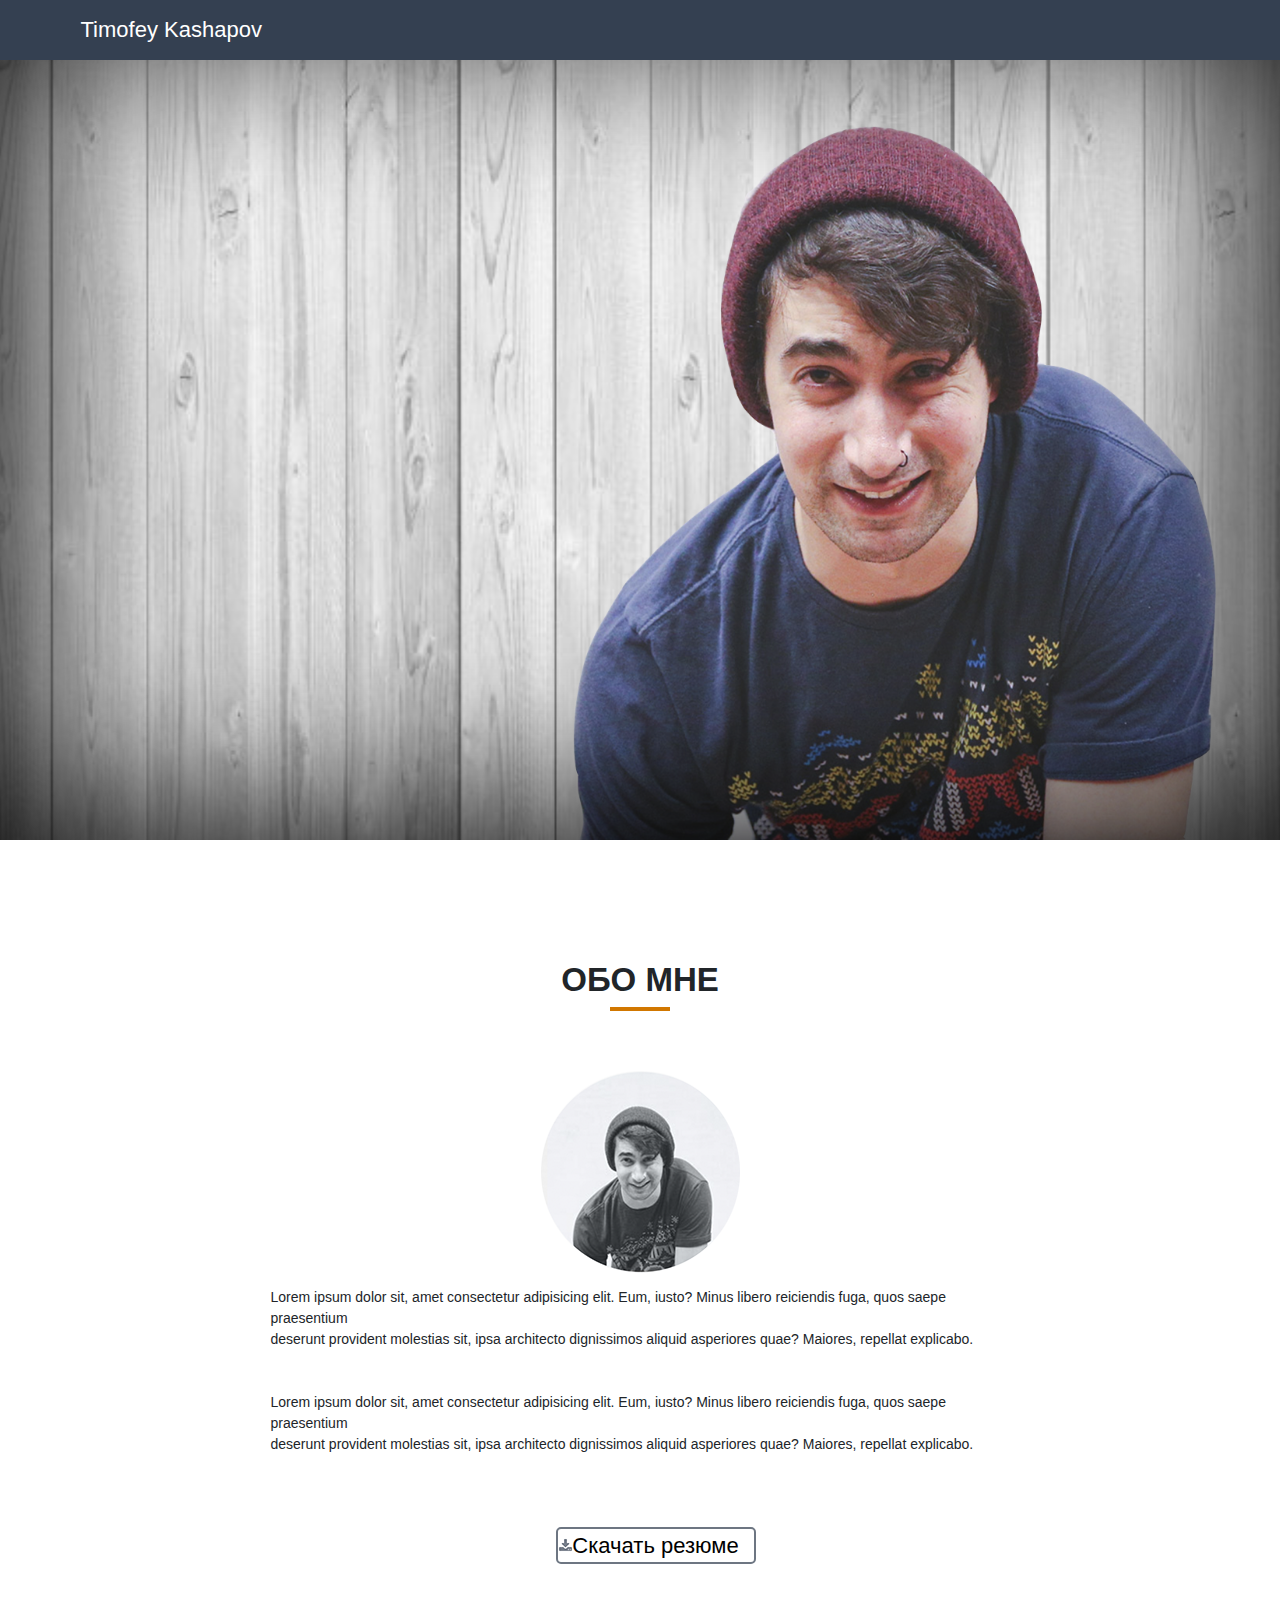
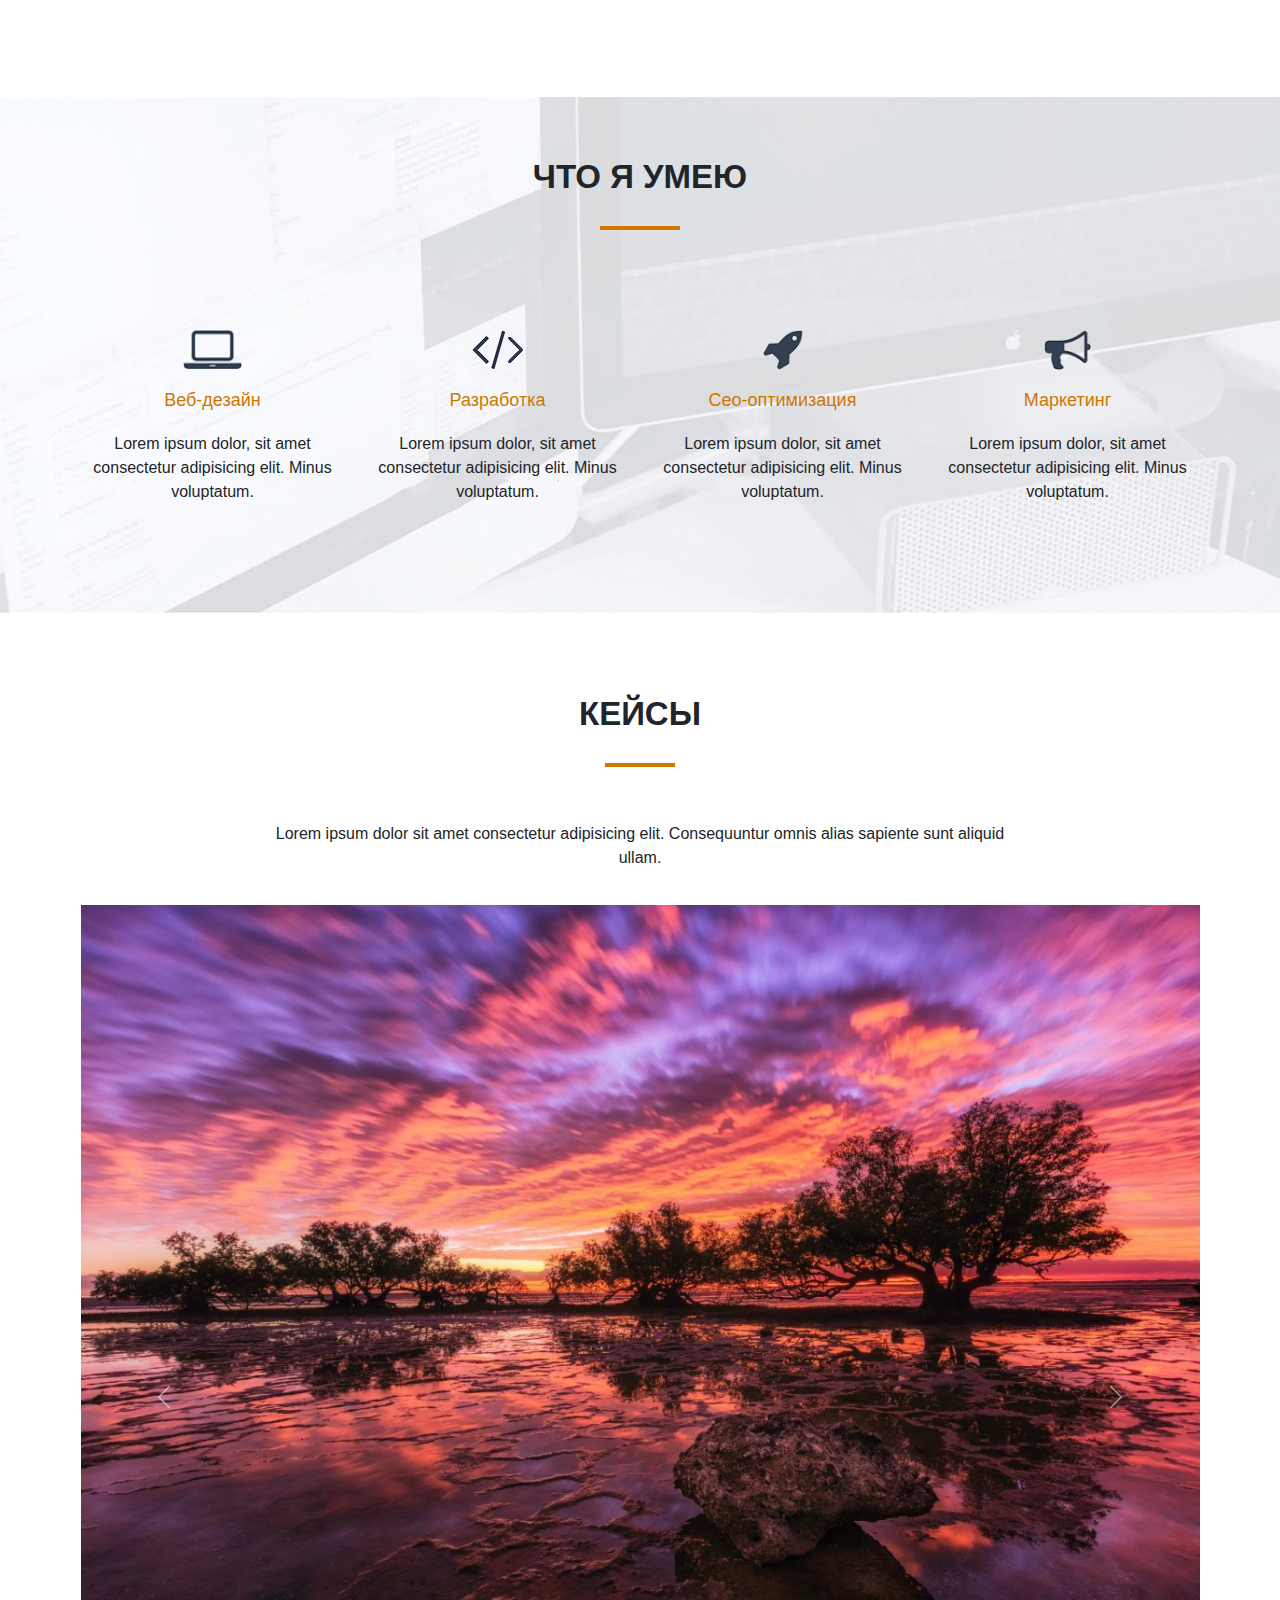
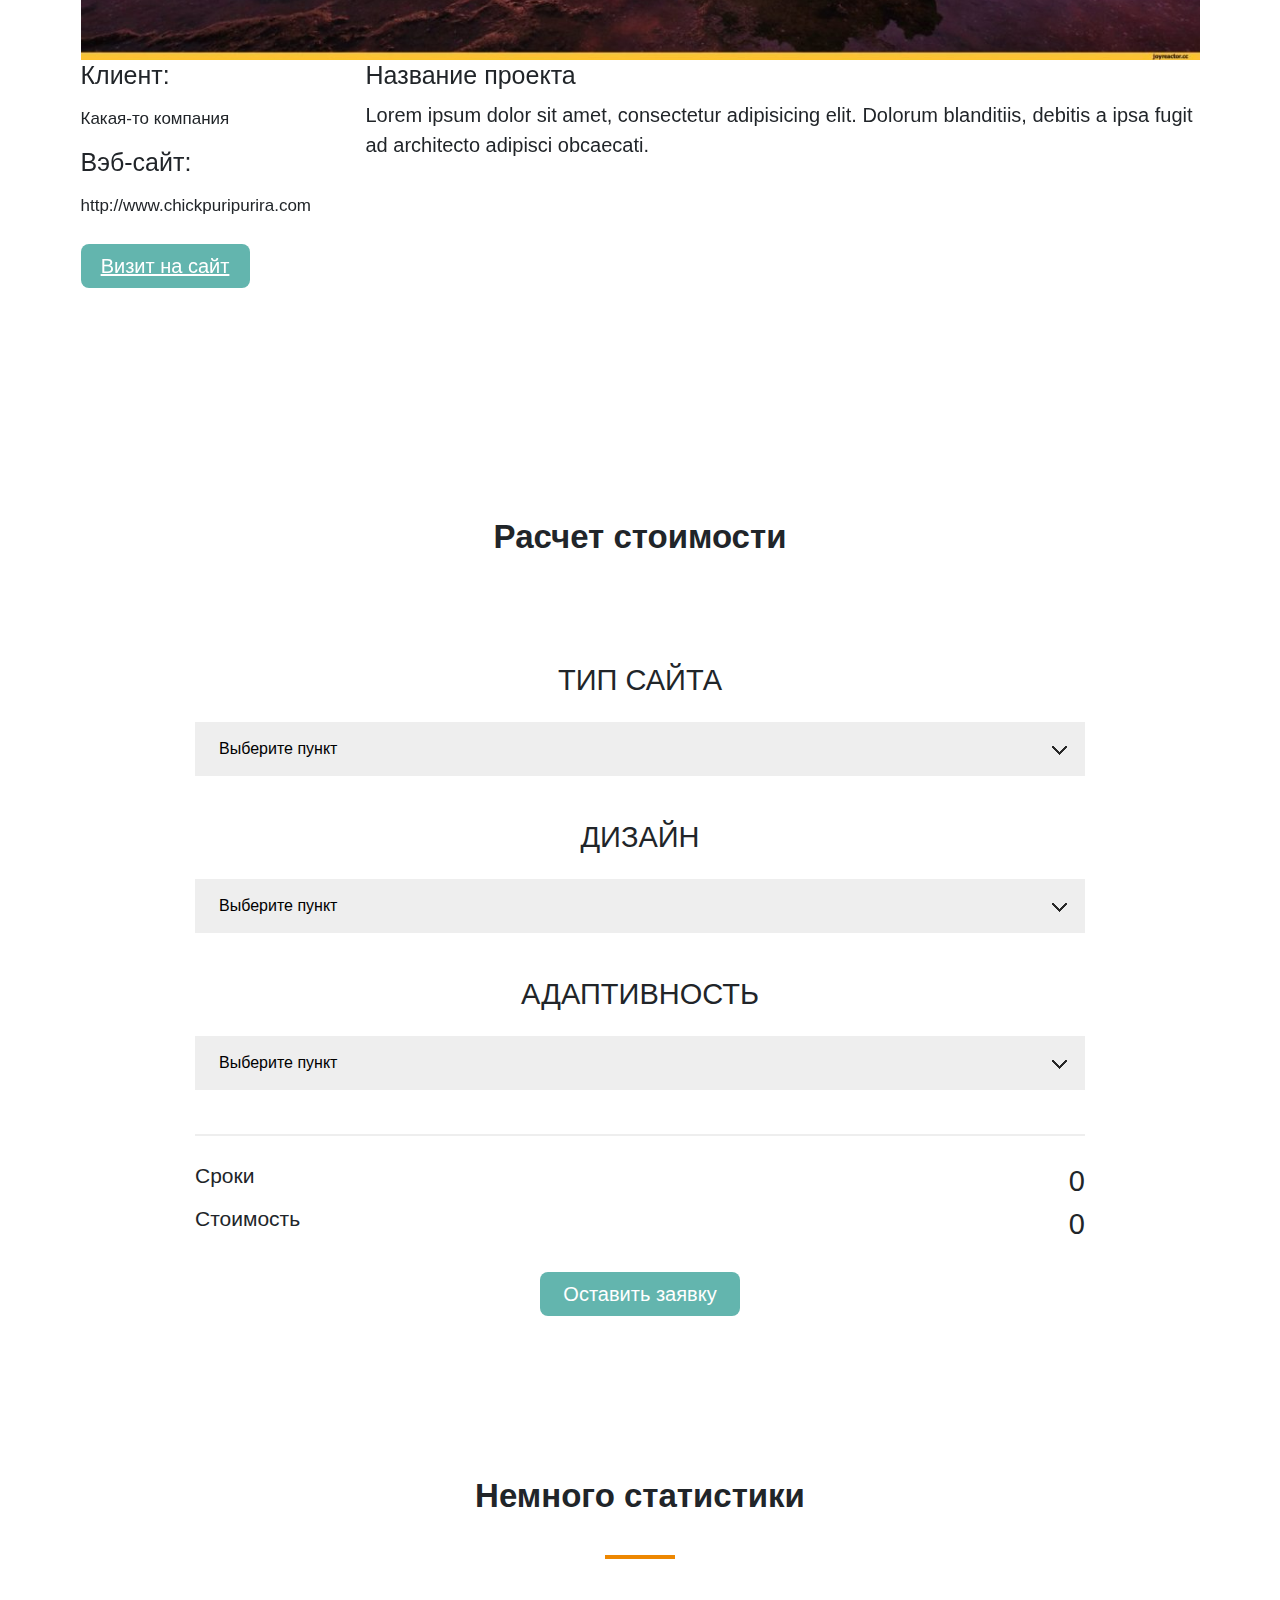
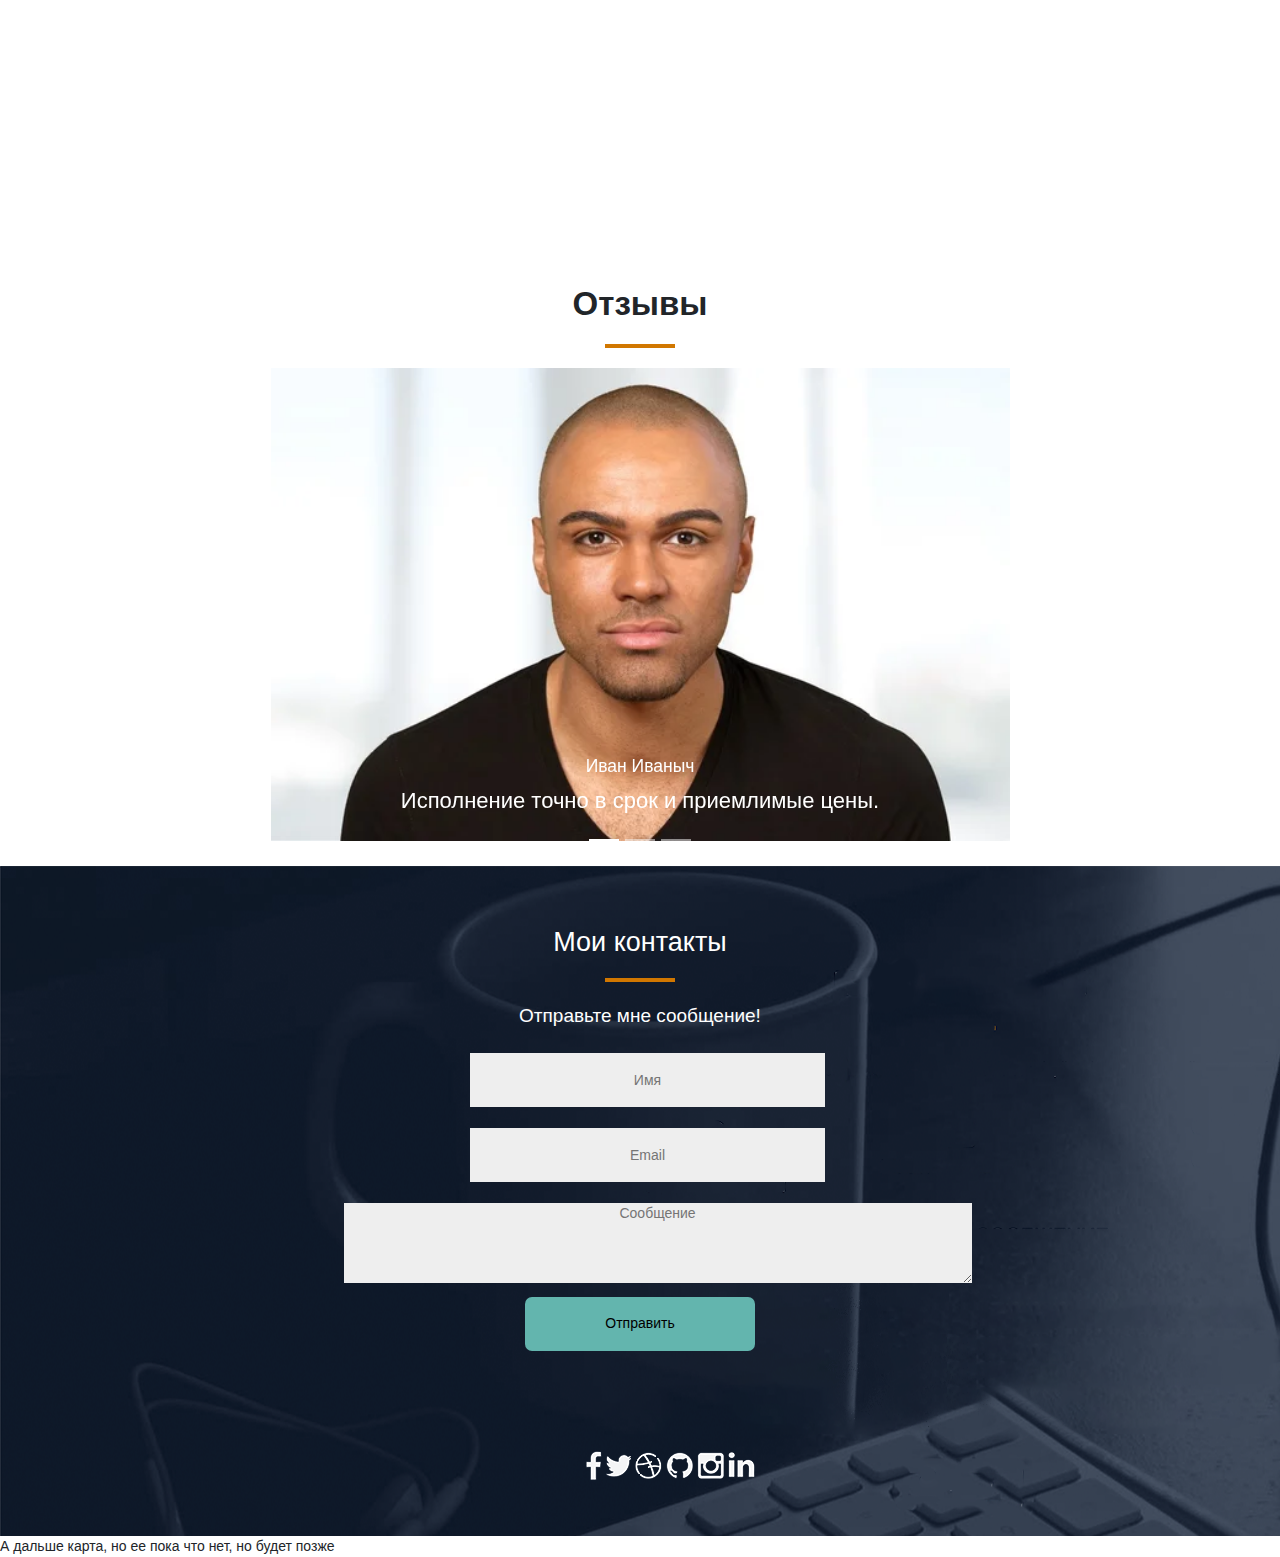
==== commit 8426838f: "Add files via upload" ====
--- a/src/index.html
+++ b/src/index.html
@@ -174,7 +174,8 @@
                 </div>
               </div>
               <div class="carousel-item">
-                <img src="img/zacat1.jpg" class="d-block w-100" alt="...">
+
+                <img src="img/zacat1.jpg" class="d-block w-100" id='image' alt="...">
                 <div class="row justify-content-between">
                     <div class="col-12 col-md-3 col-lg-2 description_left">
                         <h3>Клиент:</h3>
@@ -190,7 +191,7 @@
                 </div>
               </div>
               <div class="carousel-item">
-                <img src="img/fon1.jpg" class="d-block w-100" alt="...">
+                <img src="img/fon1.jpg" class="d-block w-100" id='image' alt="..."><a href="img/fon1.jpg" data-lightbox="roadtrip">Ejhkghds</a>
                 <div class="row justify-content-between">
                     <div class="col-12 col-md-3 col-lg-2 description_left">
                         <h3>Клиент:</h3>
@@ -206,6 +207,7 @@
                 </div>
               </div>
             </div>
+          
             <button class="carousel-control-prev" type="button" data-bs-target="#carouselExampleIndicators" data-bs-slide="prev">
               <span class="carousel-control-prev-icon" aria-hidden="true"></span>
               <span class="visually-hidden">Previous</span>
@@ -301,22 +303,22 @@
         <div class="row justify-content-center text-center">
             <div class="statist_item col-12 col-sm-6 col-md-3">
                 <img src="./img/smile.png" alt=""><br>
-                <span id="by" class="by">0</span>
+                <p class="by">150</p>
                 <p>Счастливых людей</p>
             </div>
             <div class="statist_item col-12 col-sm-6 col-md-3">
                 <img src="./img/skoba.png" alt=""><br>
-                <span id="by" class="by">0</span>
+                <p class="by">150</p>
                 <p>Часов работы</p>
             </div>
             <div class="statist_item col-12 col-sm-6 col-md-3">
                 <img src="./img/galka.png" alt=""><br>
-                <span id="by" class="by">0</span>
+                <p class="by">150</p>
                 <p>Проектов завершено</p>
             </div>
             <div class="statist_item col-12 col-sm-6 col-md-3">
                 <img src="./img/kubok.png" alt=""><br>
-                <span id="by" class="by">0</span>
+                <p class="by">150</p>
                 <p>Наград получено</p>
             </div>
         </div>
@@ -422,6 +424,7 @@
     <script src="js/spin.js"></script>
     <script src="js/jquery.magnific-popup.min.js"></script>
     <script src="js/calcul.js" ></script>
+    <script src="js/custom.js"></script>
     <script src="js/anim.js"></script>
 </body>
 </html>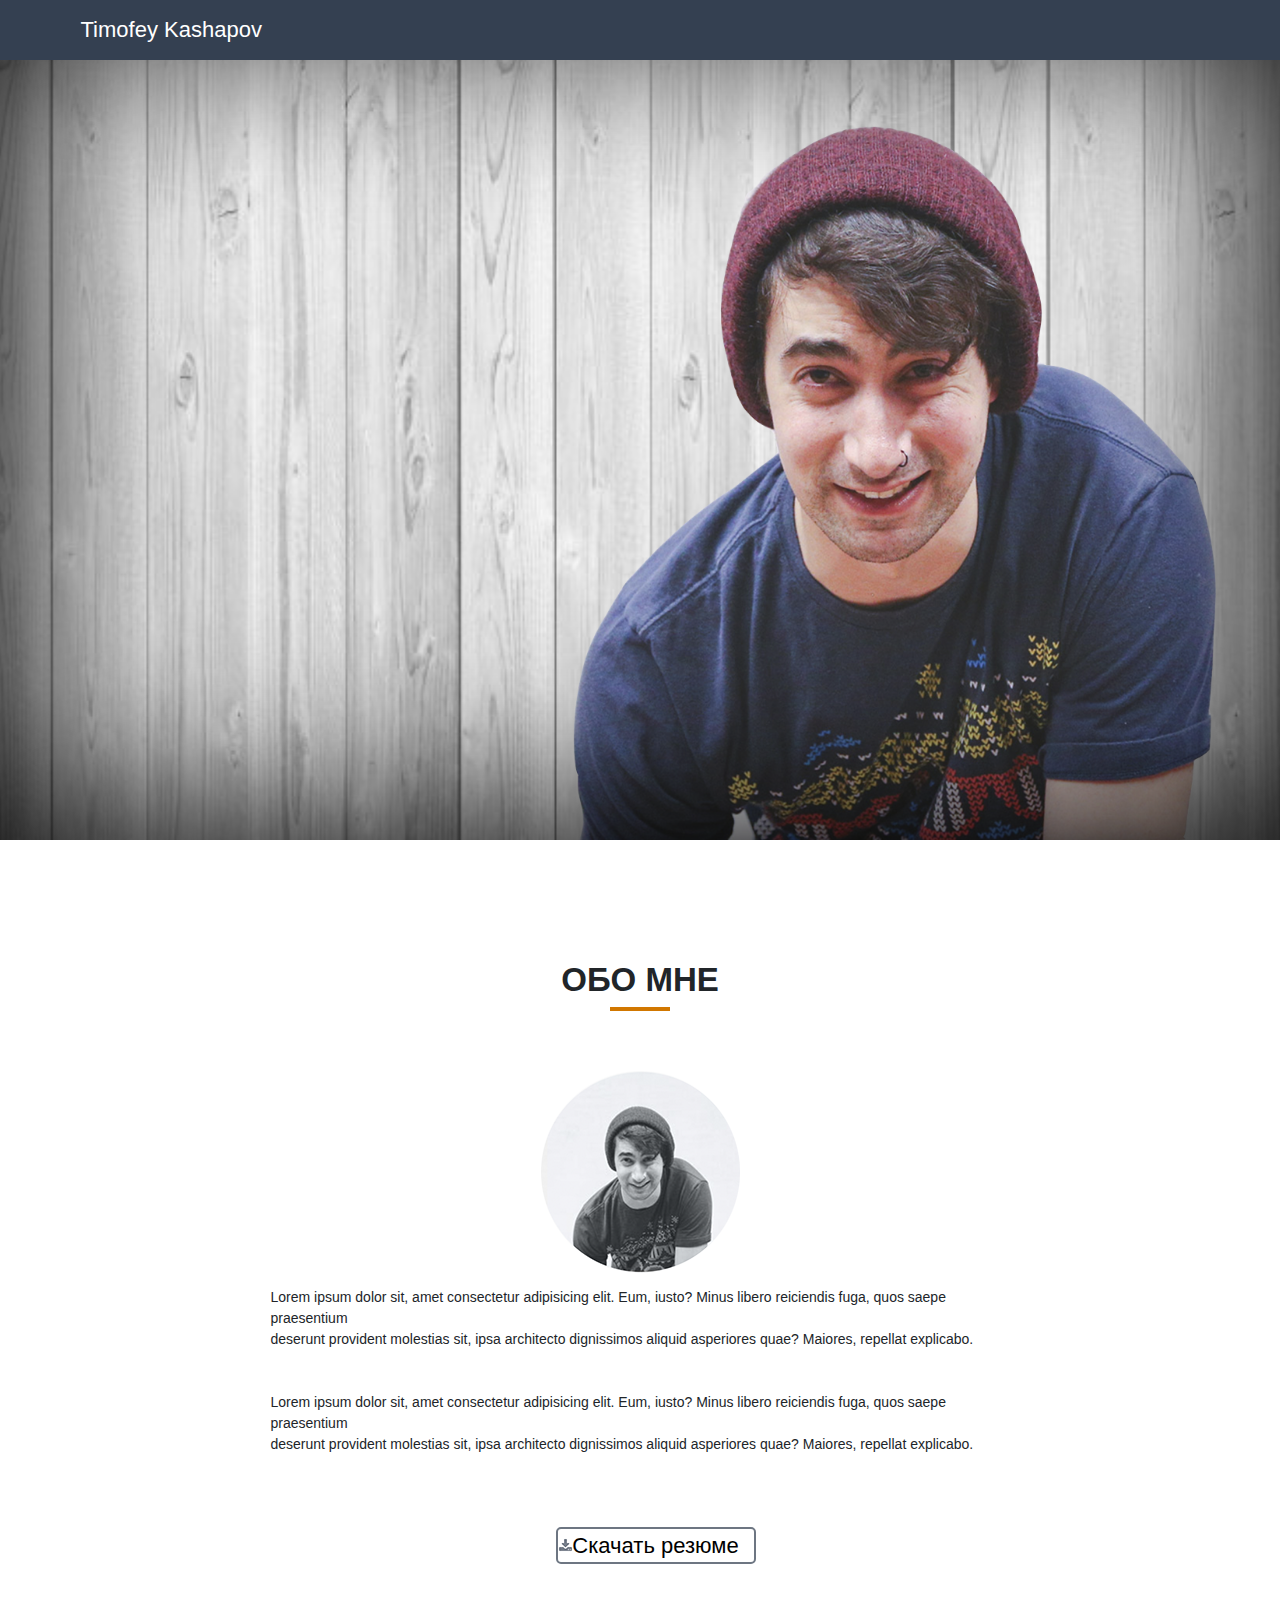
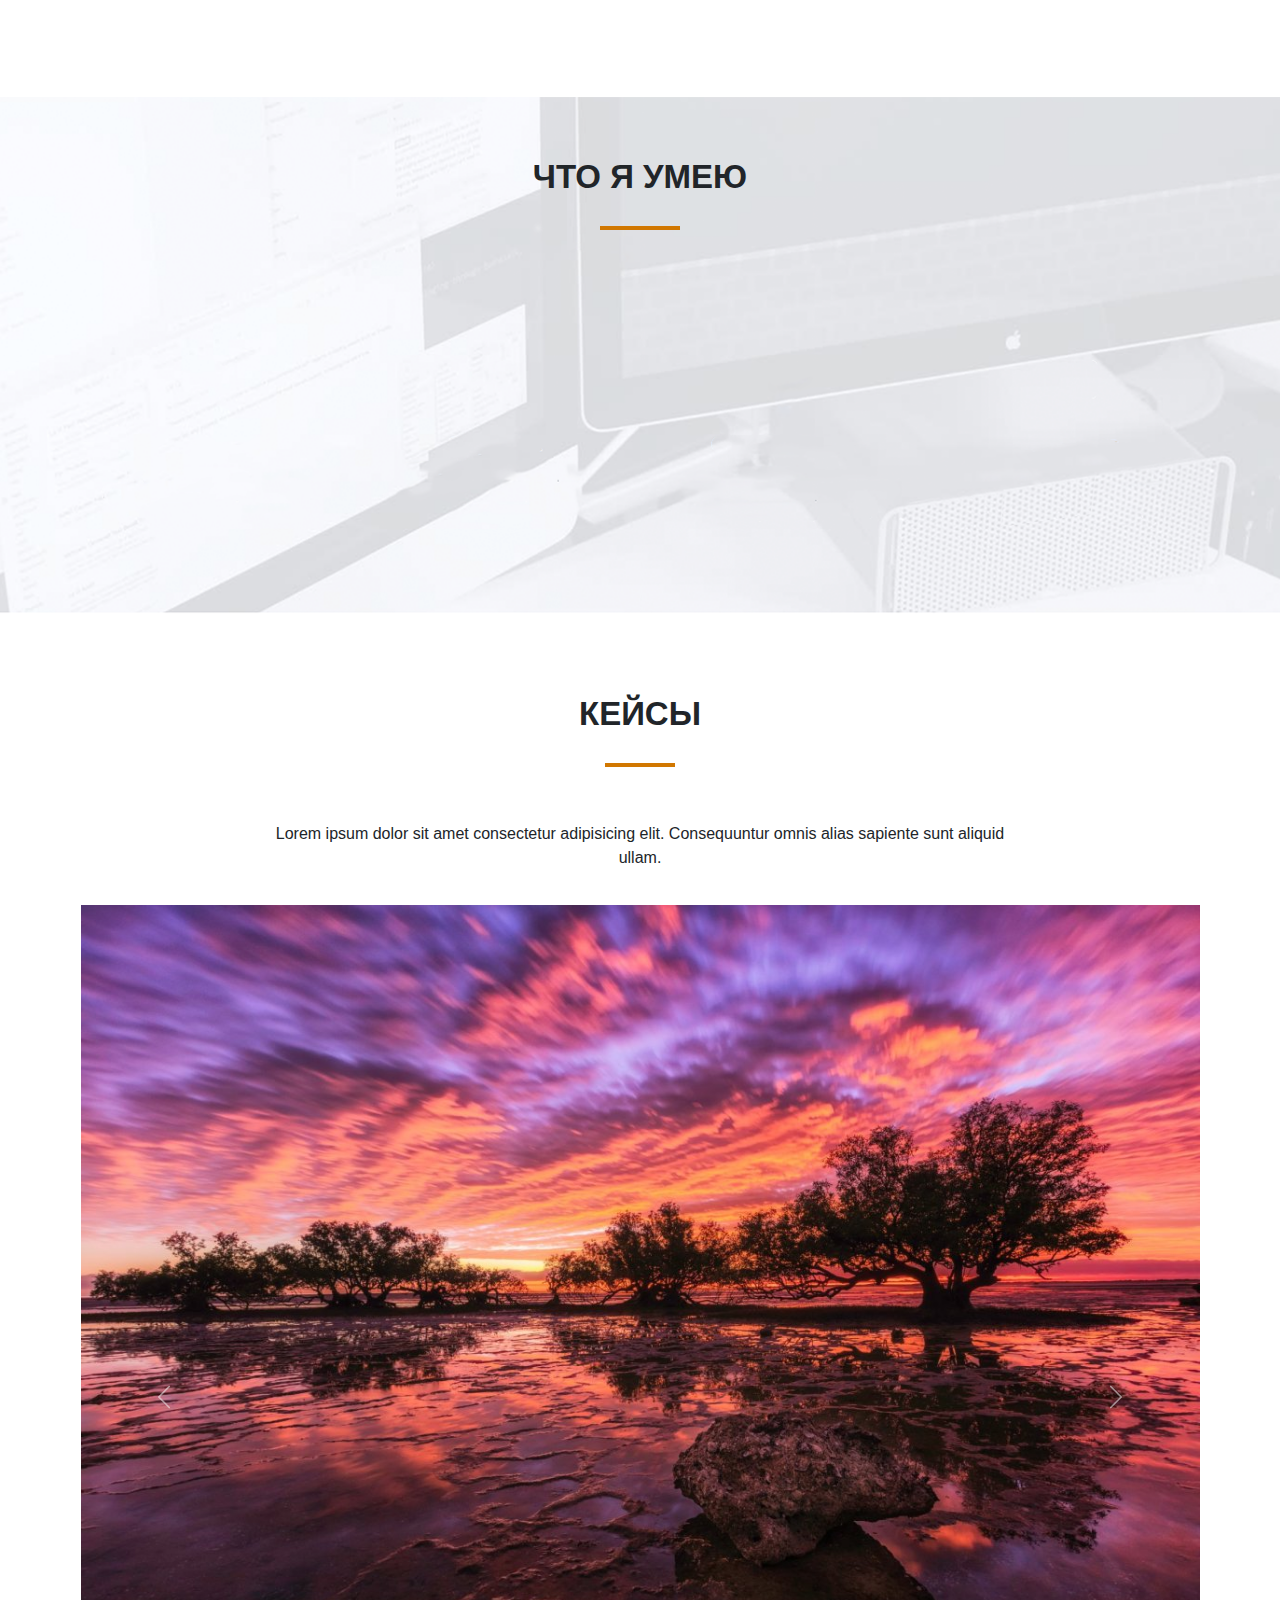
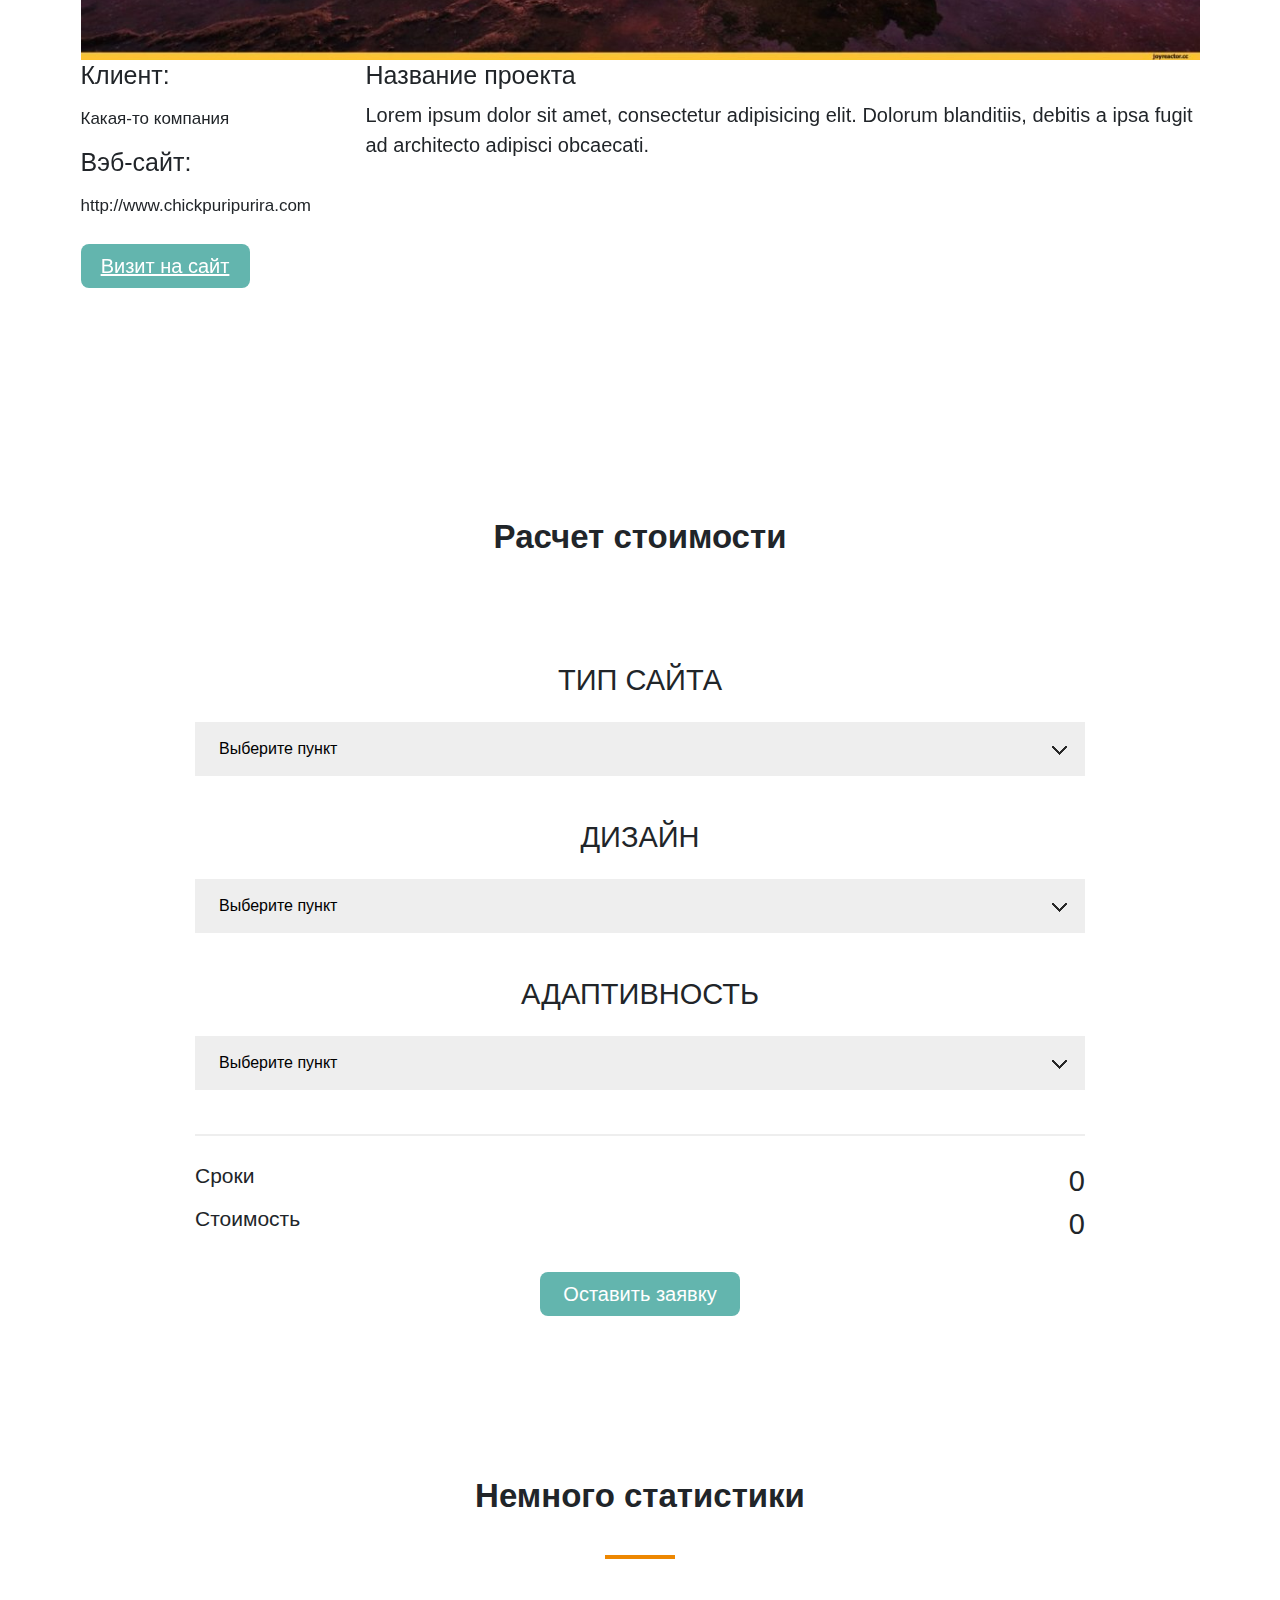
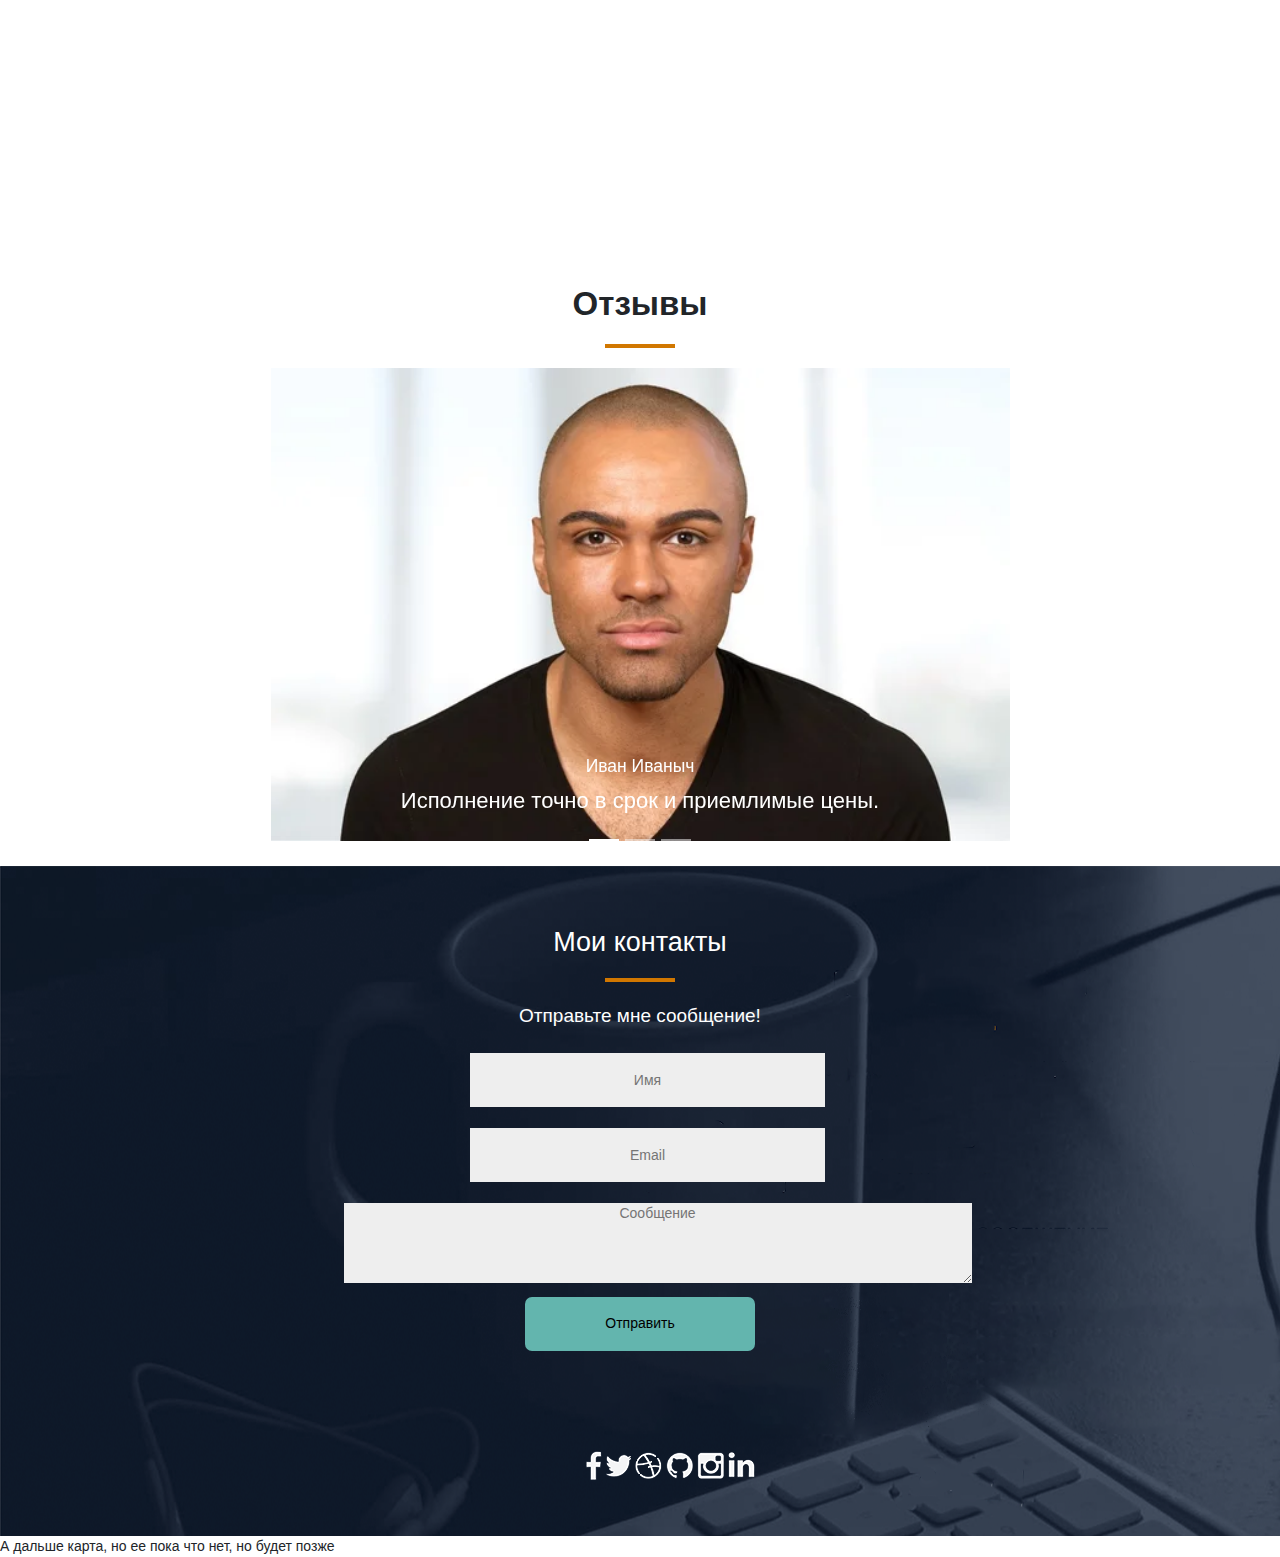
==== commit 6d28aaba: "Add files via upload" ====
--- a/src/index.html
+++ b/src/index.html
@@ -90,7 +90,7 @@
         
     </section>
     </main>
-    <div class="about section" id="about_me">
+    <div class="about section element-animation" id="about_me">
         <div class="about_container container">
             <div class="row justify-content-center">
                 <div class="col-12 col-sm-6 col-ld-3 text-center ">
@@ -113,7 +113,7 @@
             </div>
         </div>
     </div>
-    <div class="skills section" id="skills">
+    <div class="skills section element-animation" id="skills">
         <div class="skills_container container">
             <h2>Что я умею</h2>
             <hr>
@@ -142,7 +142,7 @@
         </div>
     </div>
     
-    <div class="case section" id="case">
+    <div class="case section element-animation" id="case">
         <div class="case_container container">
             <h2 class="text-center">Кейсы</h2>
         <hr>
@@ -245,7 +245,7 @@
         </div>
     </div>
     
-    <div class="buy section" id="buy">
+    <div class="buy section element-animation" id="buy">
         <div class="container justify-content-center text-center">
             <h2>Расчет стоимости</h2>
             <div class="col-12 ">
@@ -296,7 +296,7 @@
         
     </div>
     
-    <div class="statist" id="statist">
+    <div class="statist element-animation" id="statist">
         <div class="statist_container container">
         <h2>Немного статистики</h2>
         <hr>
@@ -324,7 +324,7 @@
         </div>
     </div>
     </div>
-    <div class="review section" id="review">
+    <div class="review section element-animation" id="review">
         <div class="review_container container">
             <h2>Отзывы</h2>
             <hr>
@@ -380,7 +380,7 @@
             </div>
         </div>
     </div>
-    <div class="contact section" id="contact">
+    <div class="contact section element-animation" id="contact">
         <div class="contact_container container text-center">
             <h2>Мои контакты</h2>
         <hr>
--- a/src/css/style.css
+++ b/src/css/style.css
@@ -149,10 +149,10 @@
 .menu li a.active{
     color: red;
 }
-.menu li a:visited{
-
-}
-/*.menu li a:hover{
+/*.menu li a:visited{
+
+}
+.menu li a:hover{
     color: #e88604;
 }
 .menu li a:active{
@@ -168,12 +168,10 @@
     height: calc(100% - 60px);
     background: url(../img/p.png) 90% 100%/auto 85% no-repeat,url("../img/doski.jpg") center/cover no-repeat;
     box-shadow: inset 0px 0px 200px 20px #000;
-}
-    /*
     animation: shake 1s infinite;
   }
   
-  @keyframes shake {
+  /*@keyframes shake {
     0% { transform: translate(5px, 5px) rotate(0deg); }
     10% { transform: translate(-5px, -7px) rotate(-1deg); }
     20% { transform: translate(-8px, 5px) rotate(1deg); }
@@ -264,7 +262,7 @@
     }
 }
 
-/*.about{
+.about{
     -webkit-animation: abo 3s ease forwards;
     -o-animation: abo 3s ease forwards;
     animation: abo 3s ease forwards;
@@ -280,7 +278,7 @@
         margin-left: 0px;
     }
     
-}*/
+}
 .about{
     padding-top: 60px;
     padding-bottom: 96px;
@@ -358,7 +356,7 @@
 
 
 
-/*.case{
+.case{
     -webkit-animation: cas 3s ease forwards;
     -o-animation: cas 3s ease forwards;
     animation: cas 3s ease forwards;
@@ -373,7 +371,7 @@
         opacity: 1;
         margin-left: 0px;
     }
-}*/
+}
 .case{
     padding-top: 80px;
     padding-bottom: 128px;
@@ -671,7 +669,7 @@
     margin: 20px auto;
     opacity: 1;
 }
-/*.contact .tent{
+.contact .tent{
     transition: all;
     transform: scale(1);
 }
@@ -680,7 +678,7 @@
 }
 .contact .tent:active{
     transform: scale(0.8);
-}*/
+}
 .input_text{
     align-items: center;
 }
@@ -754,7 +752,7 @@
 }
 .about_container a:active{
     transform: scale(0.9);
-}
+}*/
 
 
 .skills_item{
@@ -789,7 +787,11 @@
     }
 }
 
-.skills{
-    display: block;
-}
-*/
+
+.element-animation{
+    opacity: 1;
+}
+.element-animation.show-animation{
+    opacity: 1;
+    transition: 1s;
+}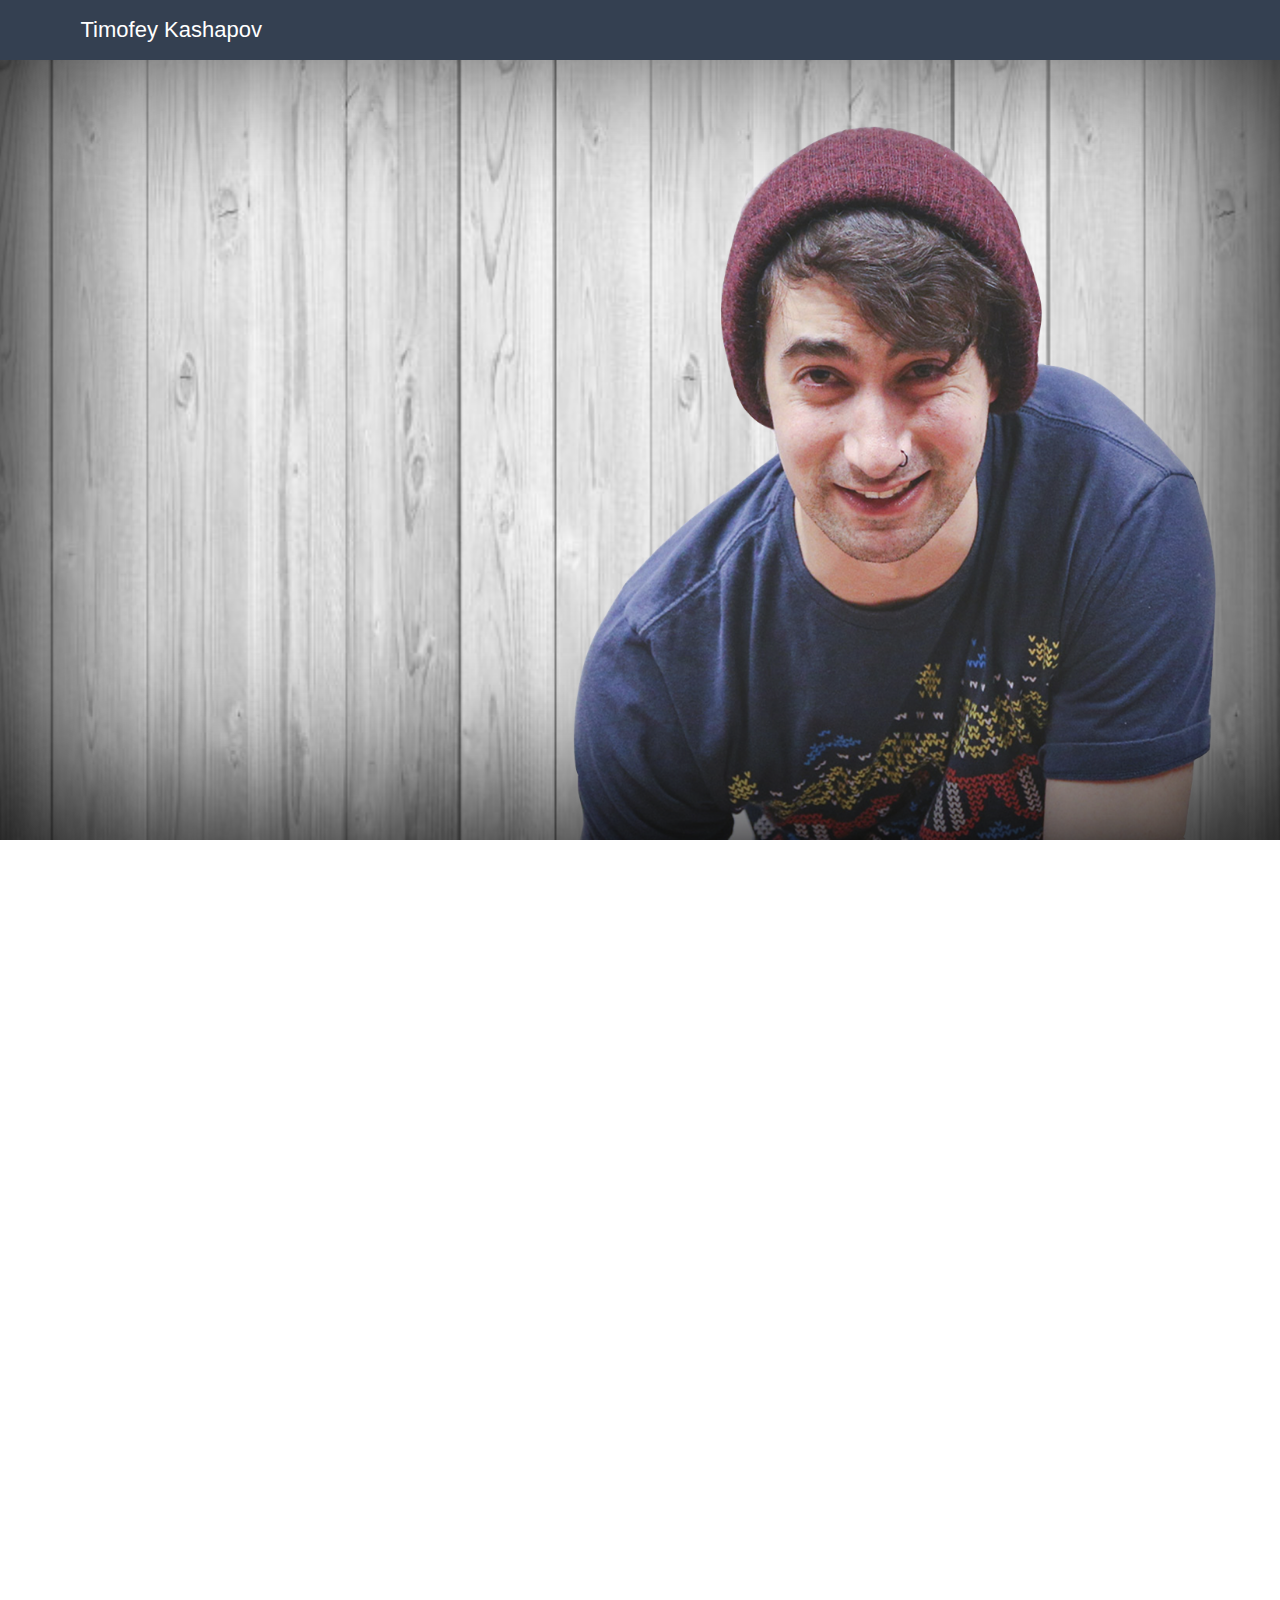
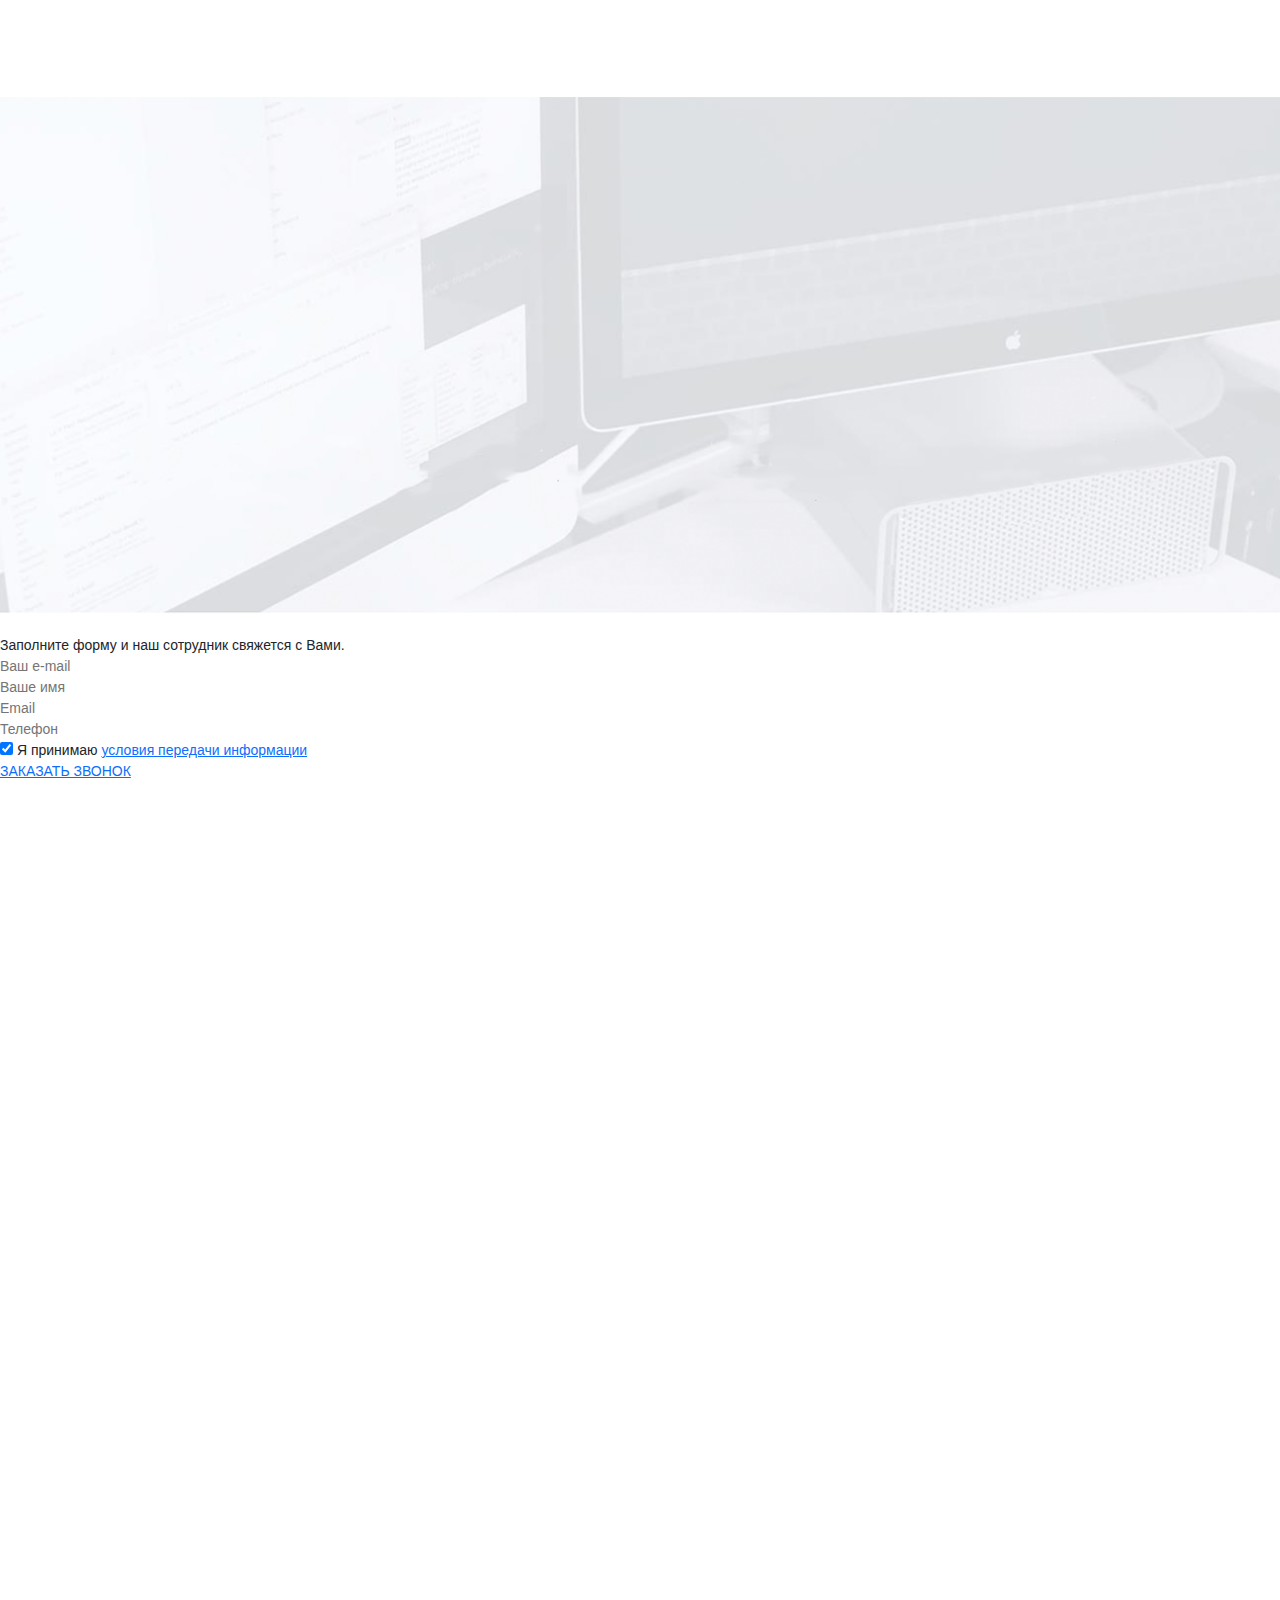
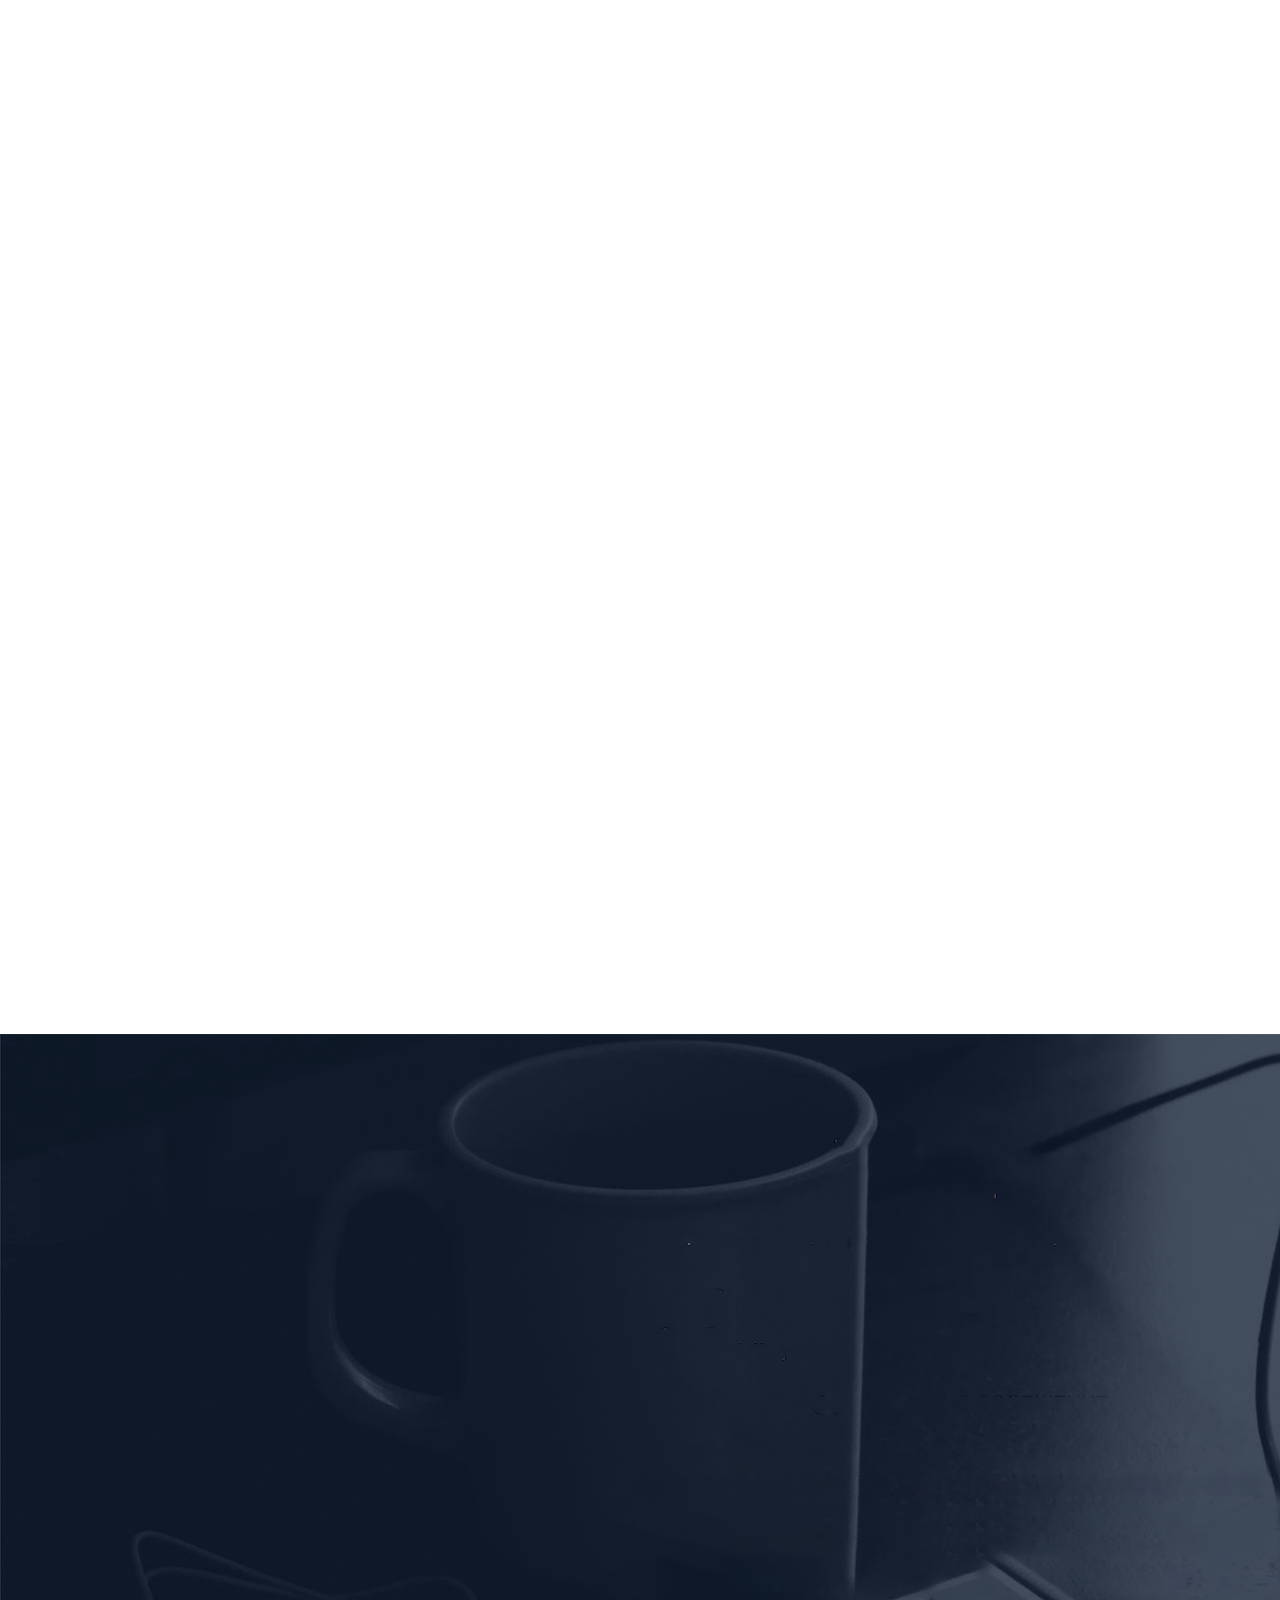
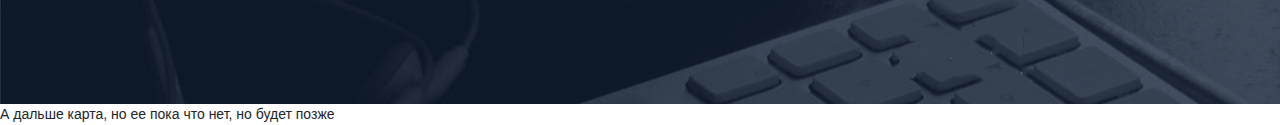
==== commit 2021fee0: "Add files via upload" ====
--- a/src/index.html
+++ b/src/index.html
@@ -12,6 +12,7 @@
     <title>Начинающий Веб-разработчик</title>
     <link rel="stylesheet" href="css/reset.css">
     <link rel="stylesheet" href="css/bootstrap.min.css">
+    <link rel="stylesheet" href="css/magnific-popup.css">
     <link rel="stylesheet" href="css/style.css">
     <link rel="stylesheet" href="css/font-awesome.css">
 </head>
@@ -90,8 +91,8 @@
         
     </section>
     </main>
-    <div class="about section element-animation" id="about_me">
-        <div class="about_container container">
+    <div class="about section" id="about_me">
+        <div class="about_container container element-animation">
             <div class="row justify-content-center">
                 <div class="col-12 col-sm-6 col-ld-3 text-center ">
                     <h2 id="about_me">Обо мне</h2>
@@ -112,9 +113,32 @@
                 </div>
             </div>
         </div>
-    </div>
-    <div class="skills section element-animation" id="skills">
-        <div class="skills_container container">
+        <!-- 
+<button type="button" class="btn btn-primary" data-bs-toggle="modal" data-bs-target="#exampleModal">
+    Launch demo modal
+  </button>
+  
+  
+  <div class="modal fade" id="exampleModal" tabindex="-1" aria-labelledby="exampleModalLabel" aria-hidden="true">
+    <div class="modal-dialog">
+      <div class="modal-content">
+        <div class="modal-header">
+          <h1 class="modal-title fs-5" id="exampleModalLabel">Modal title</h1>
+          <button type="button" class="btn-close" data-bs-dismiss="modal" aria-label="Close"></button>
+        </div>
+        <div class="modal-body">
+          ...
+        </div>
+        <div class="modal-footer">
+          <button type="button" class="btn btn-secondary" data-bs-dismiss="modal">Close</button>
+          <button type="button" class="btn btn-primary">Save changes</button>
+        </div>
+      </div>
+    </div>
+  </div>-->
+    </div>
+    <div class="skills section" id="skills">
+        <div class="skills_container container element-animation">
             <h2>Что я умею</h2>
             <hr>
             <div class="row justify-content-center text-center">
@@ -141,9 +165,51 @@
             </div>
         </div>
     </div>
-    
-    <div class="case section element-animation" id="case">
-        <div class="case_container container">
+    <div class="remodal itb_popup_form_wrapper" data-remodal-id="form-callback">
+        <div data-remodal-action="close" class="remodal-close js-close-campaign"></div>
+        <div class="itb_popup_form_tablet_image"><img data-src="images/tablet.png" alt="" /></div>
+        <div class="itb_popup_form_content ">
+            <div class="itb_popup_form_title">Заполните форму и наш сотрудник свяжется с Вами.</div>
+            <div class="itb_default_form itb_js_form_ctn">
+                <form name="tender_form" data-title="Заявка на подбор тендера" action="">
+                    <input type="hidden" name="action" value="Заявка на подбор тендера">
+                    <input type="email" class="default-input itb_mail_field" name="FORMS[tender][email]" value=""
+                        placeholder="Ваш e-mail" size="20" />
+
+                    <div class="itb_default_form_item itb_js_form_item">
+                        <input type="name" class="default-input " name="FORMS[tender][NAME]" value=""
+                            placeholder="Ваше имя" size="20" />
+
+                    </div>
+                    <div class="itb_default_form_item itb_js_form_item">
+                        <input type="mail" class="default-input " name="FORMS[tender][MAIL]" value=""
+                            placeholder="Email" size="20" />
+
+                    </div>
+                    <div class="itb_default_form_item itb_js_form_item">
+                        <input type="tel" class="default-input itb_js_inputmask" name="FORMS[tender][PHONE]"
+                            value="" placeholder="Телефон" size="20" />
+
+                    </div>
+                    <div class="itb_default_form_checkbox_wrap">
+                        <div class="itb_default_form_checkbox">
+                            <input id="tender_form_agreement" class="itb_js_form_item_checkbox" checked
+                                type="checkbox" name="FORMS[tender][agreement_chbx]" />
+                            <label for="tender_form_agreement">Я принимаю <a href="/user">условия передачи
+                                    информации</a></label>
+                        </div>
+                    </div>
+                    <div class="itb_default_form_button">
+                        <div class="itb_main_red_btn_wrap">
+                            <a class="itb_main_red_btn itb_js_send_form" href="#"><span>ЗАКАЗАТЬ ЗВОНОК</span></a>
+                        </div>
+                    </div>
+                </form>
+            </div>
+        </div>
+    </div>
+    <div class="case section" id="case">
+        <div class="case_container container element-animation">
             <h2 class="text-center">Кейсы</h2>
         <hr>
         <div class="row justify-content-center text-center">
@@ -158,7 +224,7 @@
             </div>
             <div class="carousel-inner">
               <div class="carousel-item active">
-                <img src="img/zacat.jpg" class="d-block w-100" alt="...">
+                <img src="img/zacat.jpg" class="d-block w-100 image-link" href="img/zacat.jpg" alt="...">
                 <div class="row justify-content-between">
                     <div class="col-12 col-md-3 col-lg-2 description_left">
                         <h3>Клиент:</h3>
@@ -175,7 +241,7 @@
               </div>
               <div class="carousel-item">
 
-                <img src="img/zacat1.jpg" class="d-block w-100" id='image' alt="...">
+                <img src="img/zacat1.jpg" class="d-block w-100 image-link" href="img/zacat1.jpg" alt="...">
                 <div class="row justify-content-between">
                     <div class="col-12 col-md-3 col-lg-2 description_left">
                         <h3>Клиент:</h3>
@@ -191,7 +257,7 @@
                 </div>
               </div>
               <div class="carousel-item">
-                <img src="img/fon1.jpg" class="d-block w-100" id='image' alt="..."><a href="img/fon1.jpg" data-lightbox="roadtrip">Ejhkghds</a>
+                <img src="img/fon1.jpg" class="d-block w-100 image-link" href="img/fon1.jpg" alt="...">
                 <div class="row justify-content-between">
                     <div class="col-12 col-md-3 col-lg-2 description_left">
                         <h3>Клиент:</h3>
@@ -217,32 +283,11 @@
               <span class="visually-hidden">Next</span>
             </button>
           </div>
-            <!--<div class="row justify-content-center">
-            <div class="text_case">
-                    <div class="col-12 col-md-3 col-lg-2 description_left">
-                        <h4>Клиент</h4>
-                        <p class="company">Компания</p>
-                        <h4>Веб-сайт</h4>
-                        <p class="company">http://www.chickpuripurira.com</p>
-                        <form action="c">
-                            <input type="submit" value="Визит на сайт">
-                        </form>
-                    </div>
-            </div>
-            <div class="text_case2">
-                <div class="col-12 col-md-9 description_right mt-3 mt-md-0">
-                            <h4>Название проекта</h4>
-                            <p class="ttl">Lorem ipsum dolor sit amet.</p>
-                        </div>
-            </div>
-            </div>-->
-            
             </div>
             <br>
             
            
         </div>    
-        </div>
     </div>
     
     <div class="buy section element-animation" id="buy">
@@ -296,8 +341,8 @@
         
     </div>
     
-    <div class="statist element-animation" id="statist">
-        <div class="statist_container container">
+    <div class="statist" id="statist">
+        <div class="statist_container container element-animation">
         <h2>Немного статистики</h2>
         <hr>
         <div class="row justify-content-center text-center">
@@ -324,8 +369,8 @@
         </div>
     </div>
     </div>
-    <div class="review section element-animation" id="review">
-        <div class="review_container container">
+    <div class="review section" id="review">
+        <div class="review_container container element-animation">
             <h2>Отзывы</h2>
             <hr>
             <div class="row justify-content-center text-center">
@@ -380,8 +425,8 @@
             </div>
         </div>
     </div>
-    <div class="contact section element-animation" id="contact">
-        <div class="contact_container container text-center">
+    <div class="contact section" id="contact">
+        <div class="contact_container container text-center element-animation">
             <h2>Мои контакты</h2>
         <hr>
         <p>Отправьте мне сообщение!</p>
--- a/src/css/style.css
+++ b/src/css/style.css
@@ -12,7 +12,7 @@
     /* фоновый цвет элемента */
     background: #e0e0e0;
     /* размещаем блок над всеми элементами на странице (это значение должно быть больше, чем у любого другого позиционированного элемента на странице) */
-    z-index: 1001;
+    z-index: 16;
   }
   
   .preloader__row {
@@ -789,7 +789,7 @@
 
 
 .element-animation{
-    opacity: 1;
+    opacity: 0;
 }
 .element-animation.show-animation{
     opacity: 1;
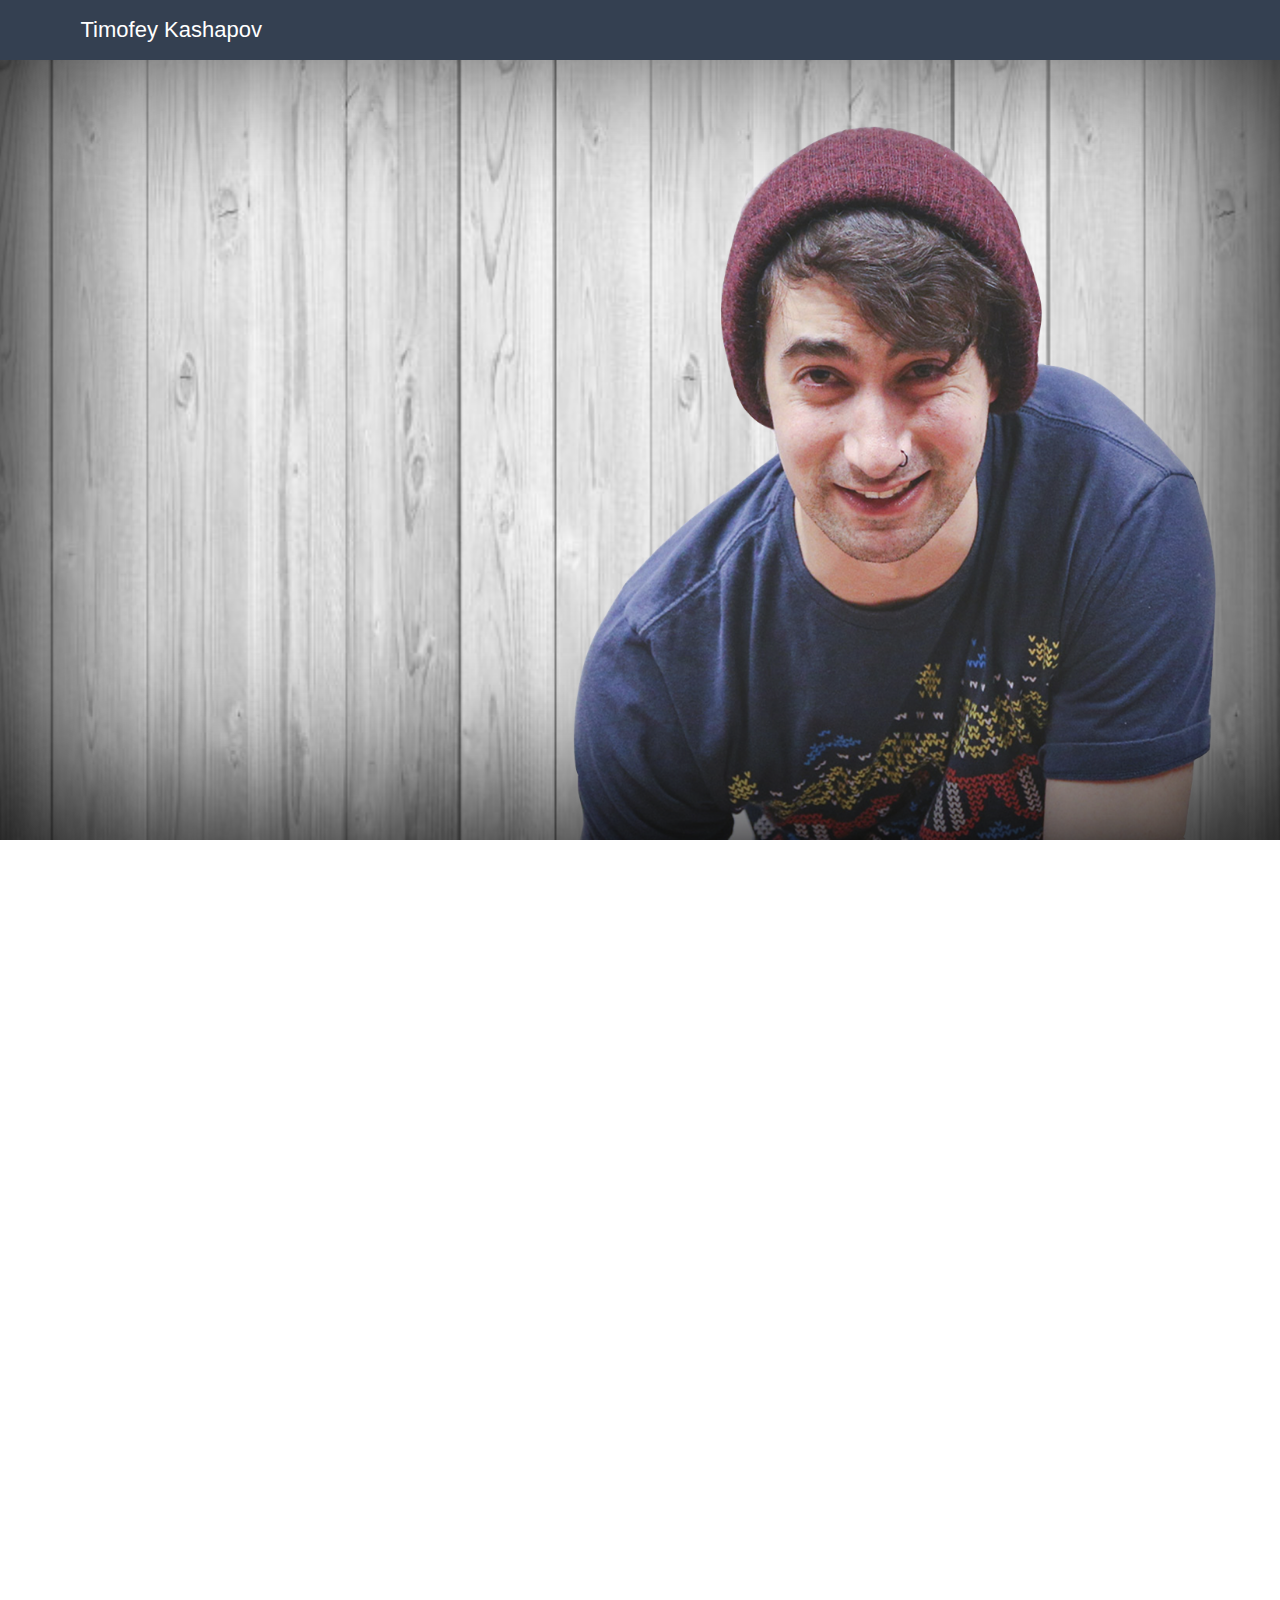
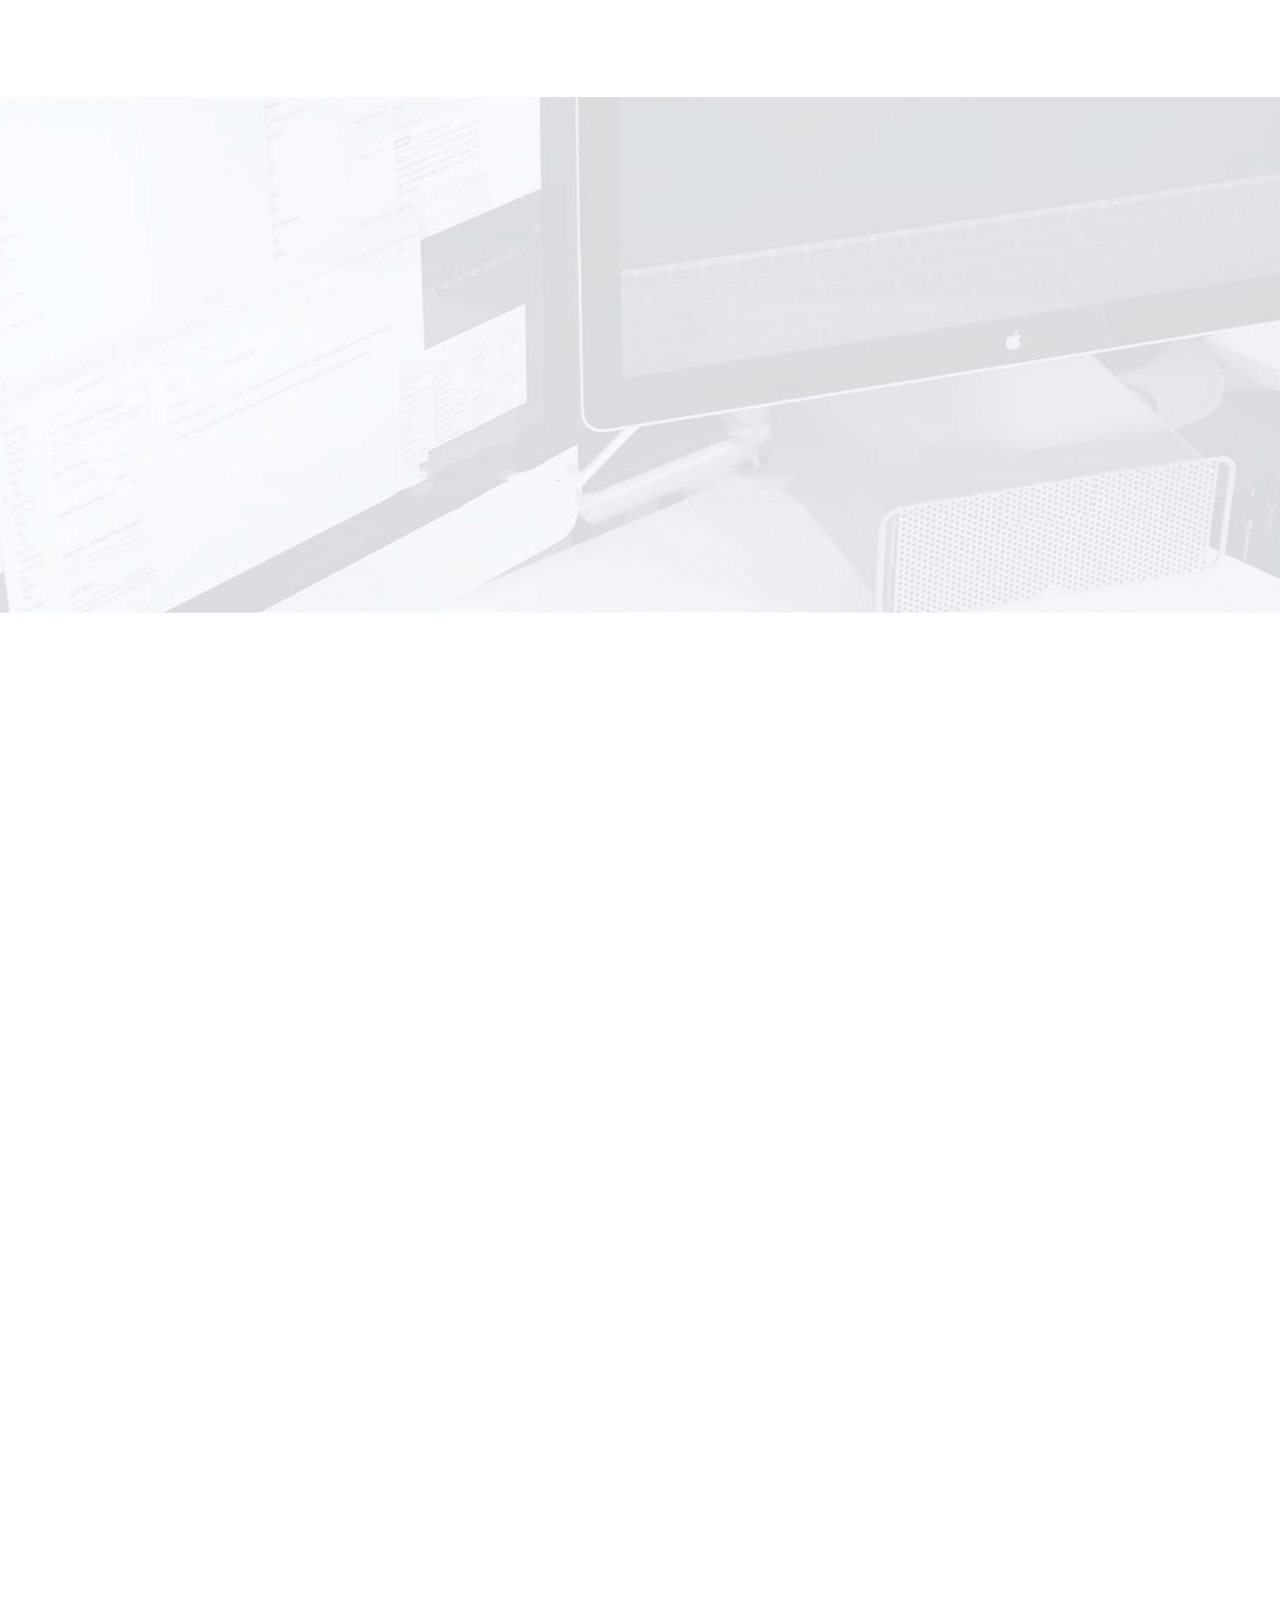
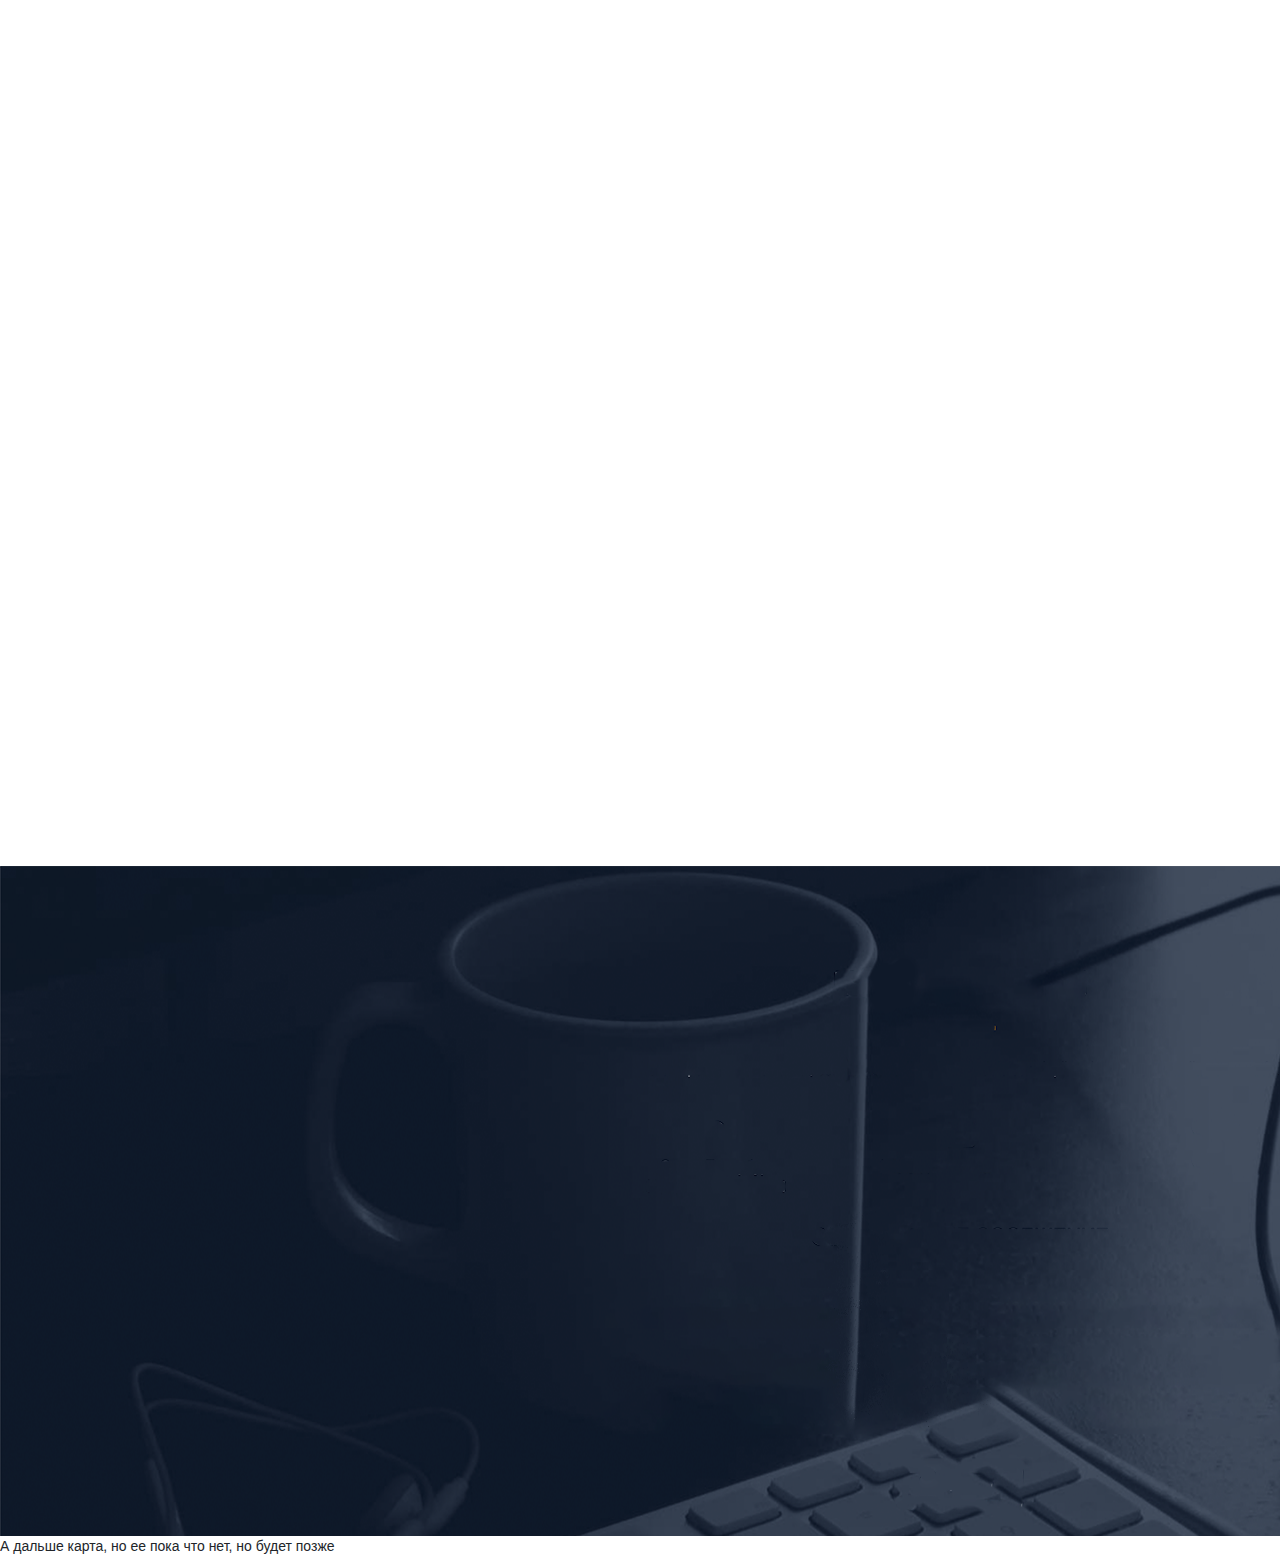
==== commit 602a2c70: "Add files via upload" ====
--- a/src/index.html
+++ b/src/index.html
@@ -165,49 +165,6 @@
             </div>
         </div>
     </div>
-    <div class="remodal itb_popup_form_wrapper" data-remodal-id="form-callback">
-        <div data-remodal-action="close" class="remodal-close js-close-campaign"></div>
-        <div class="itb_popup_form_tablet_image"><img data-src="images/tablet.png" alt="" /></div>
-        <div class="itb_popup_form_content ">
-            <div class="itb_popup_form_title">Заполните форму и наш сотрудник свяжется с Вами.</div>
-            <div class="itb_default_form itb_js_form_ctn">
-                <form name="tender_form" data-title="Заявка на подбор тендера" action="">
-                    <input type="hidden" name="action" value="Заявка на подбор тендера">
-                    <input type="email" class="default-input itb_mail_field" name="FORMS[tender][email]" value=""
-                        placeholder="Ваш e-mail" size="20" />
-
-                    <div class="itb_default_form_item itb_js_form_item">
-                        <input type="name" class="default-input " name="FORMS[tender][NAME]" value=""
-                            placeholder="Ваше имя" size="20" />
-
-                    </div>
-                    <div class="itb_default_form_item itb_js_form_item">
-                        <input type="mail" class="default-input " name="FORMS[tender][MAIL]" value=""
-                            placeholder="Email" size="20" />
-
-                    </div>
-                    <div class="itb_default_form_item itb_js_form_item">
-                        <input type="tel" class="default-input itb_js_inputmask" name="FORMS[tender][PHONE]"
-                            value="" placeholder="Телефон" size="20" />
-
-                    </div>
-                    <div class="itb_default_form_checkbox_wrap">
-                        <div class="itb_default_form_checkbox">
-                            <input id="tender_form_agreement" class="itb_js_form_item_checkbox" checked
-                                type="checkbox" name="FORMS[tender][agreement_chbx]" />
-                            <label for="tender_form_agreement">Я принимаю <a href="/user">условия передачи
-                                    информации</a></label>
-                        </div>
-                    </div>
-                    <div class="itb_default_form_button">
-                        <div class="itb_main_red_btn_wrap">
-                            <a class="itb_main_red_btn itb_js_send_form" href="#"><span>ЗАКАЗАТЬ ЗВОНОК</span></a>
-                        </div>
-                    </div>
-                </form>
-            </div>
-        </div>
-    </div>
     <div class="case section" id="case">
         <div class="case_container container element-animation">
             <h2 class="text-center">Кейсы</h2>
@@ -289,7 +246,6 @@
            
         </div>    
     </div>
-    
     <div class="buy section element-animation" id="buy">
         <div class="container justify-content-center text-center">
             <h2>Расчет стоимости</h2>
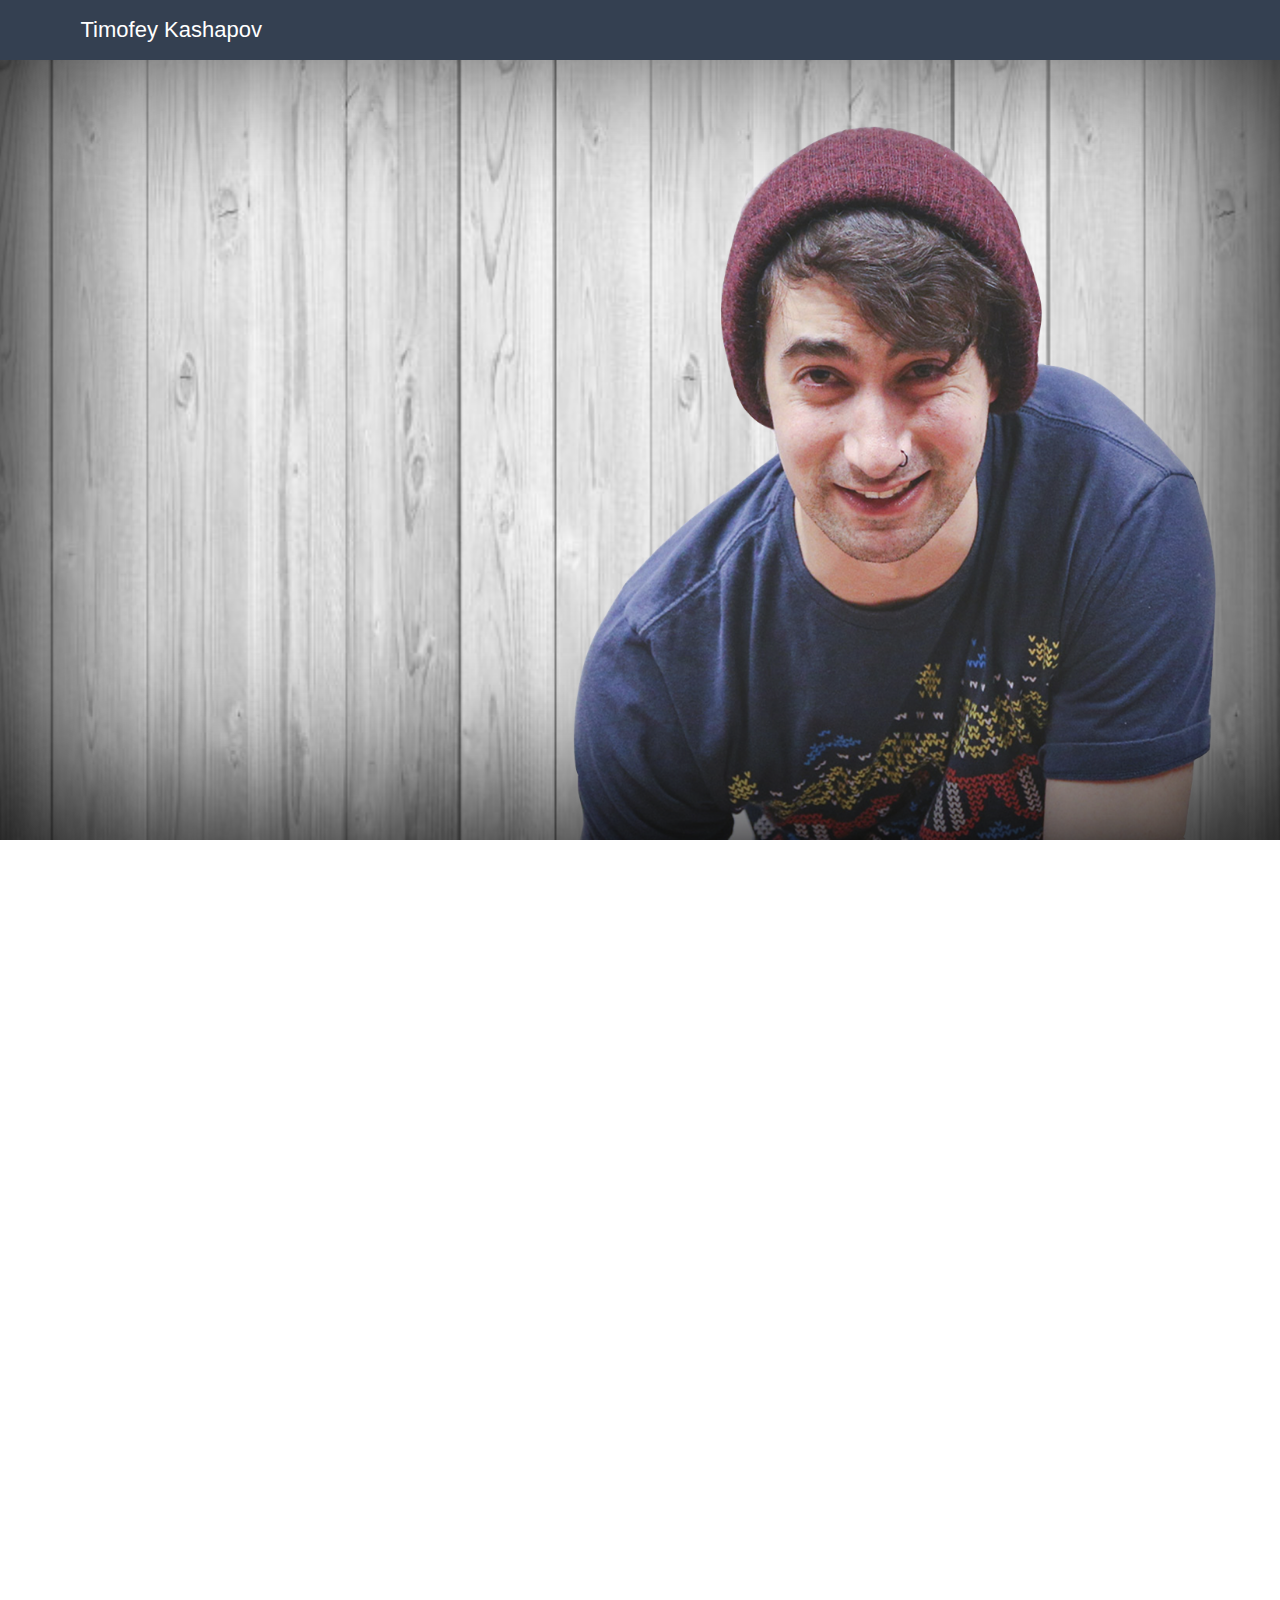
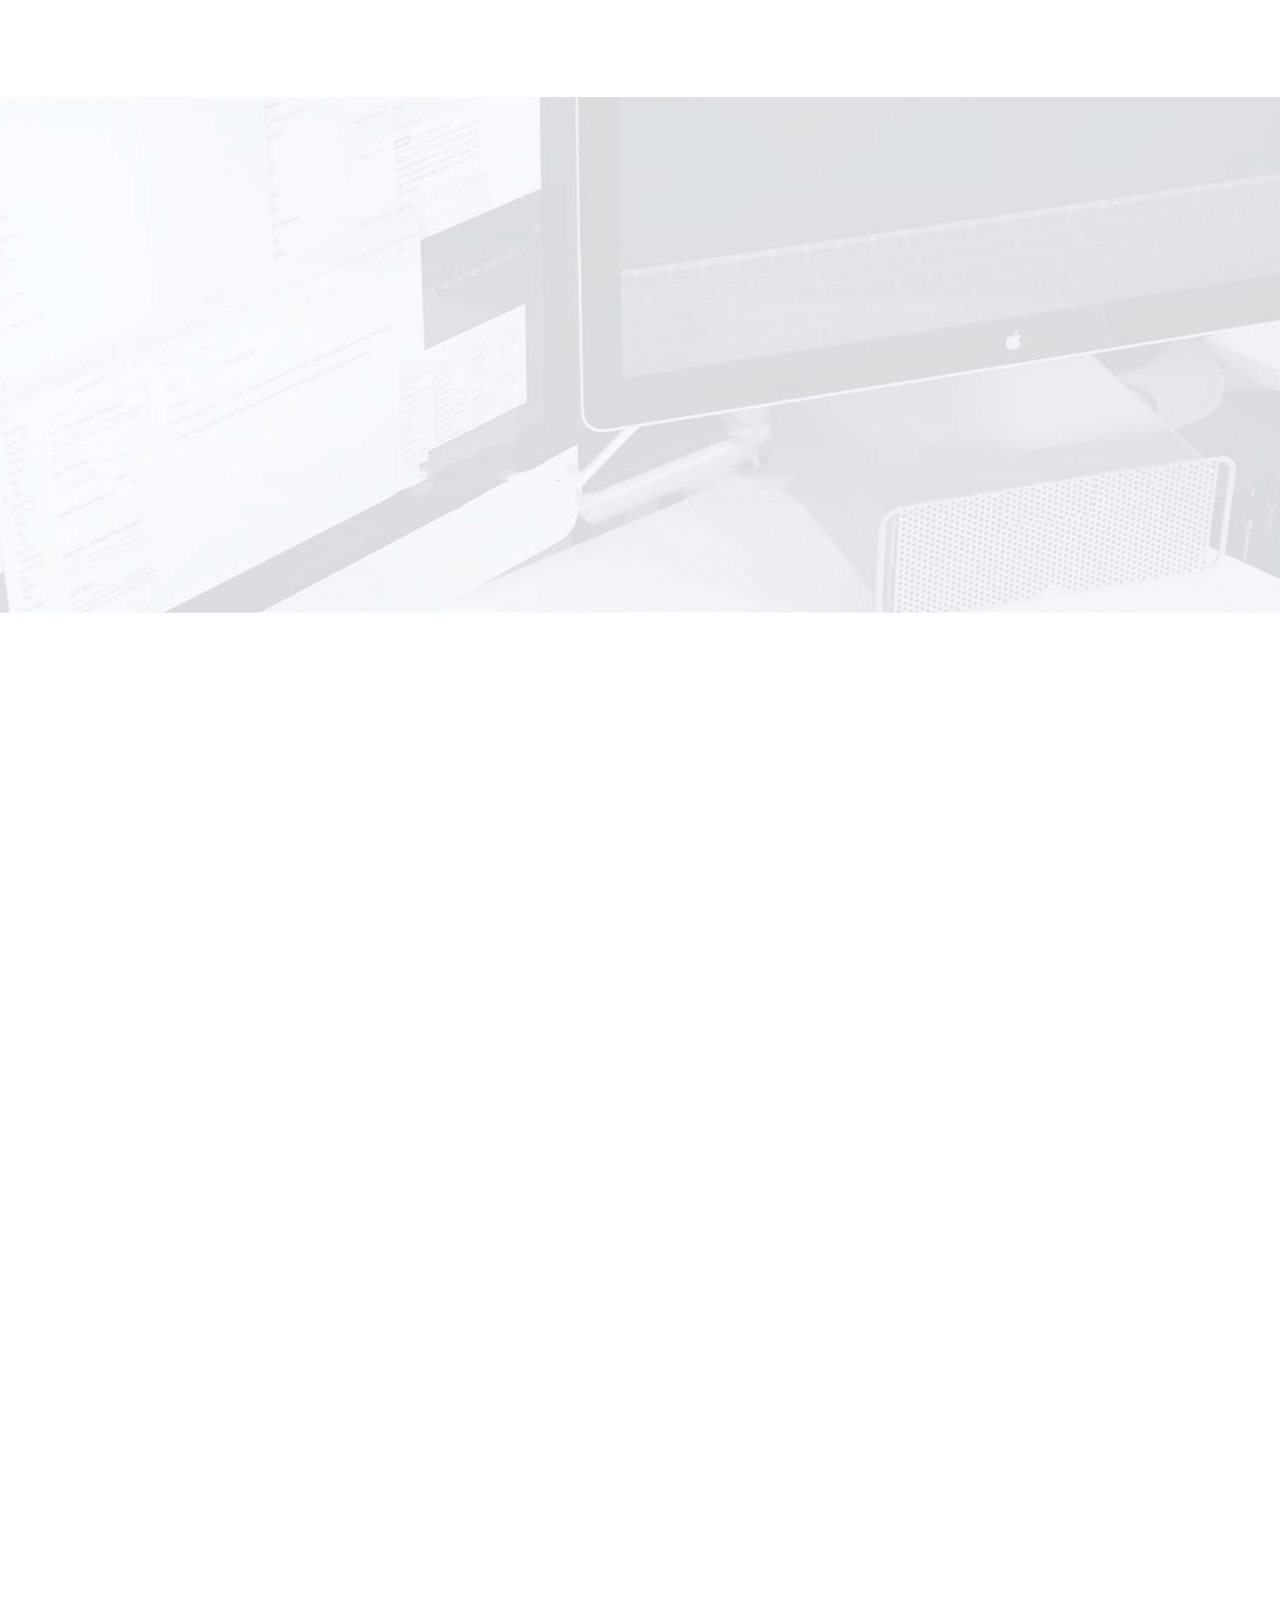
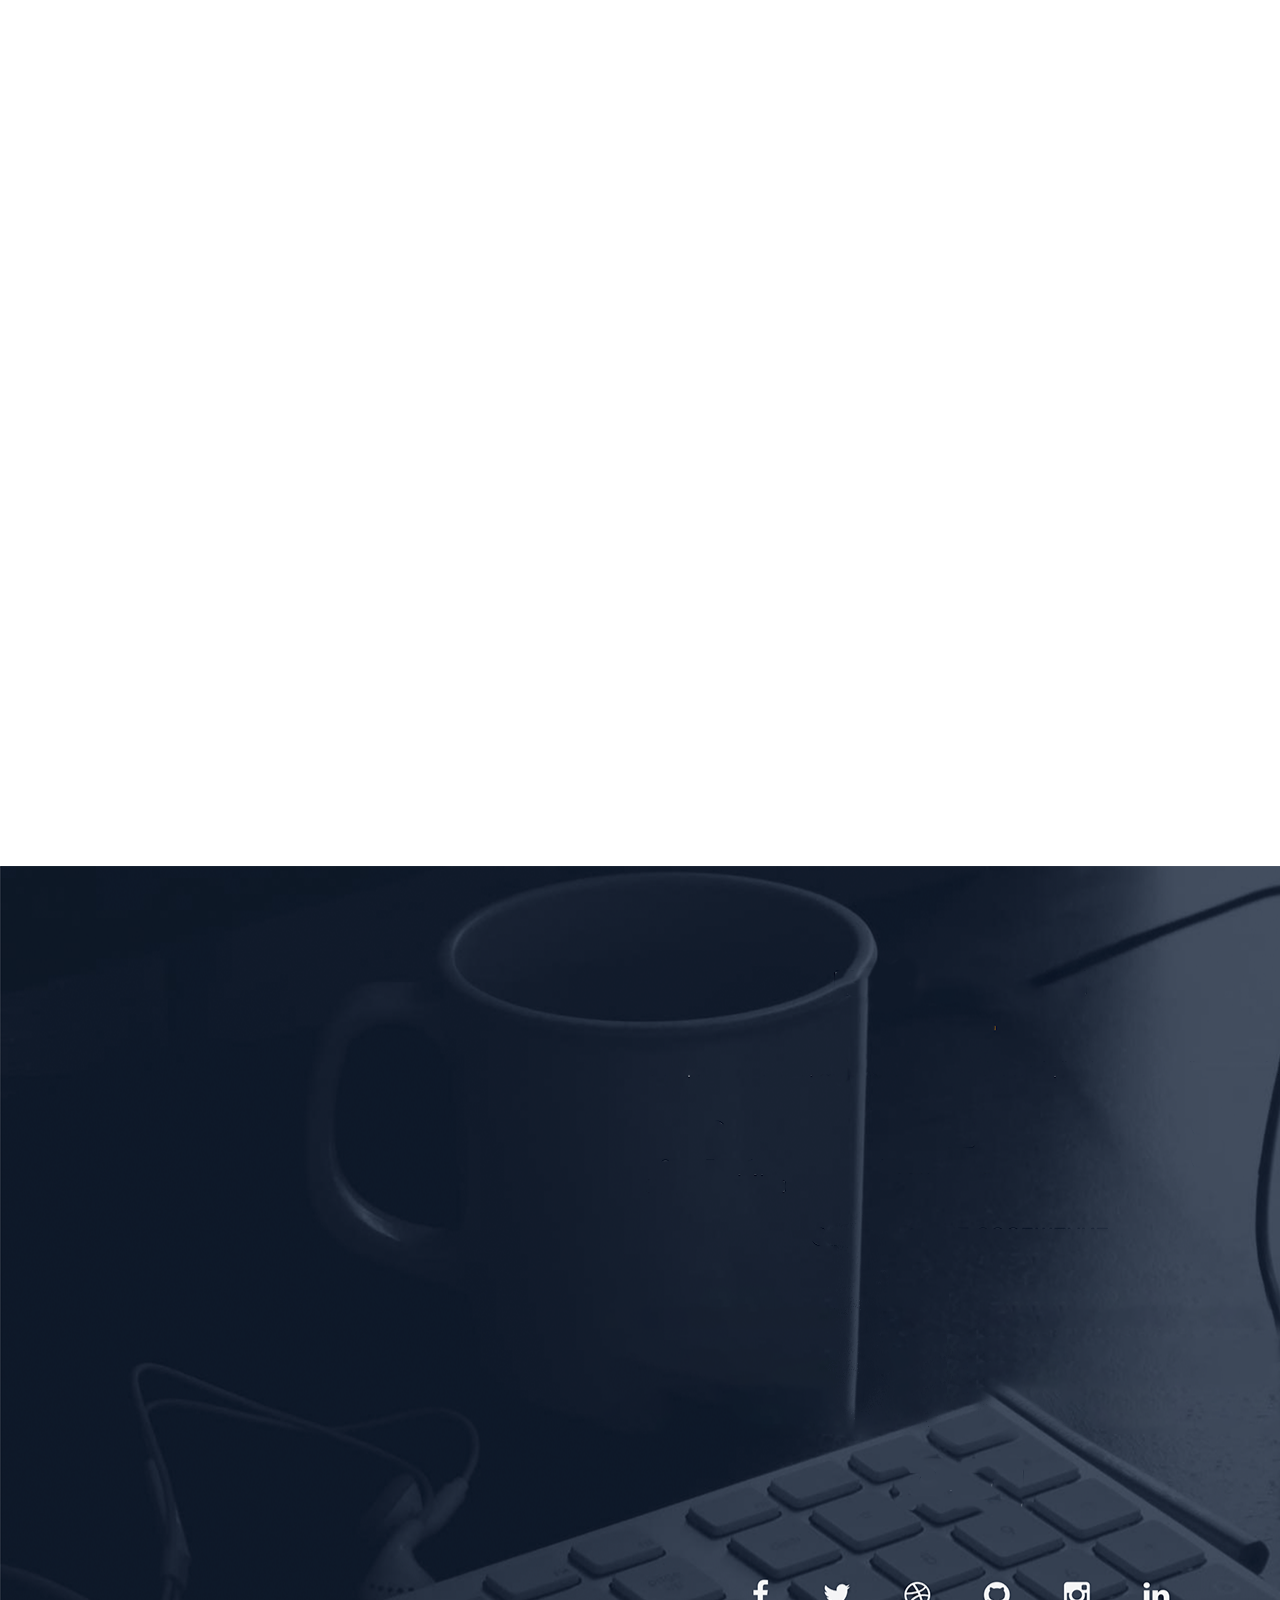
==== commit b57cc956: "Add files via upload" ====
--- a/src/index.html
+++ b/src/index.html
@@ -91,6 +91,7 @@
         
     </section>
     </main>
+
     <div class="about section" id="about_me">
         <div class="about_container container element-animation">
             <div class="row justify-content-center">
@@ -386,11 +387,13 @@
             <h2>Мои контакты</h2>
         <hr>
         <p>Отправьте мне сообщение!</p>
+        <form action="php/mail.php" method="post">
         <div class="row justify-content-center text-center">
             <div class="col-12 col-sm-10 col-md-8">
             <div class="input_text">
-                <input class="push" type="text" name="" id="" placeholder="Имя">
-                <input class="push" type="email" name="" id="" placeholder="Email">
+                <input class="push" required type="text" name="user_name" id="" placeholder="Имя">
+                <input class="push" required type="email" name="user_email" id="email" placeholder="Email">
+                <input class="push" required type="tel" name="user_phone" id="inputTel" placeholder="Телефон">
             </div>
         </div>
         <div class="col-12 col-sm-10 col-md-8">
@@ -398,10 +401,15 @@
                 <textarea class="textarea" placeholder="Сообщение" name="" id="" cols="30" rows="10"></textarea>
             </div>
         </div>
-            
-                <form action="d">
+        <div class="col-12 col-sm-10 col-md-10">
+            <div>
+                <input class="tent" type="submit" value="Отправить">
+            </div>
+        </div>
+                <form action="php/mail.php" method="post">
                     <input class="tent" type="submit" value="Отправить">
                 </form>
+            </form>
             <div class="col-12 col-sm-8 col-md-4">
             <div class="socseti">
                 <img src="./img/fb.png" alt="">
@@ -418,14 +426,43 @@
         
     </div>
     <footer>
-        <p>А дальше карта, но ее пока что нет, но будет позже</p>
+        <div class="row">
+            <div class="col-12">
+                <script type="text/javascript" charset="utf-8" async src="https://api-maps.yandex.ru/services/constructor/1.0/js/?um=constructor%3Ae406512d53995234f7fd896a94f239e8348b8358ab91714d2271990896d4945f&amp;width=100%25&amp;height=400&amp;lang=ru_RU&amp;scroll=true"></script>
+            </div>
+        </div>
+        <!-- Button trigger modal -->
+    <!--<button type="button" class="btn btn-primary knopka" id="gg" data-bs-toggle="modal" data-bs-target="#exampleModal">
+        Launch demo modal
+    </button>
+  
+
+    <div class="modal fade" id="exampleModal" tabindex="-1" aria-labelledby="exampleModalLabel" aria-hidden="true">
+        <div class="modal-dialog">
+        <div class="modal-content">
+            <div class="modal-header">
+            <h1 class="modal-title fs-5" id="exampleModalLabel">Modal title</h1>
+            <button type="button" class="btn-close" data-bs-dismiss="modal" aria-label="Close"></button>
+            </div>
+            <div class="modal-body">
+            Стой, купи гараж)
+            </div>
+            <div class="modal-footer">
+            <button type="button" class="btn btn-secondary" data-bs-dismiss="modal">Close</button>
+            <button type="button" class="btn btn-primary">Save changes</button>
+            </div>
+        </div>
+        </div>
+    </div>-->
     </footer>
     <script src="js/jquery-3.6.0.min.js"></script>
     <script src="js/bootstrap.bundle.min.js"></script>
+    <script src="js/wow.min.js"></script>
+    <script src="js/jquery.maskedinput.min.js"></script>
     <script src="js/spin.js"></script>
     <script src="js/jquery.magnific-popup.min.js"></script>
     <script src="js/calcul.js" ></script>
     <script src="js/custom.js"></script>
-    <script src="js/anim.js"></script>
+    <script src="js/MyScript.js"></script>
 </body>
 </html>--- a/src/css/style.css
+++ b/src/css/style.css
@@ -794,4 +794,7 @@
 .element-animation.show-animation{
     opacity: 1;
     transition: 1s;
+}
+.knopka{
+    display: none;
 }